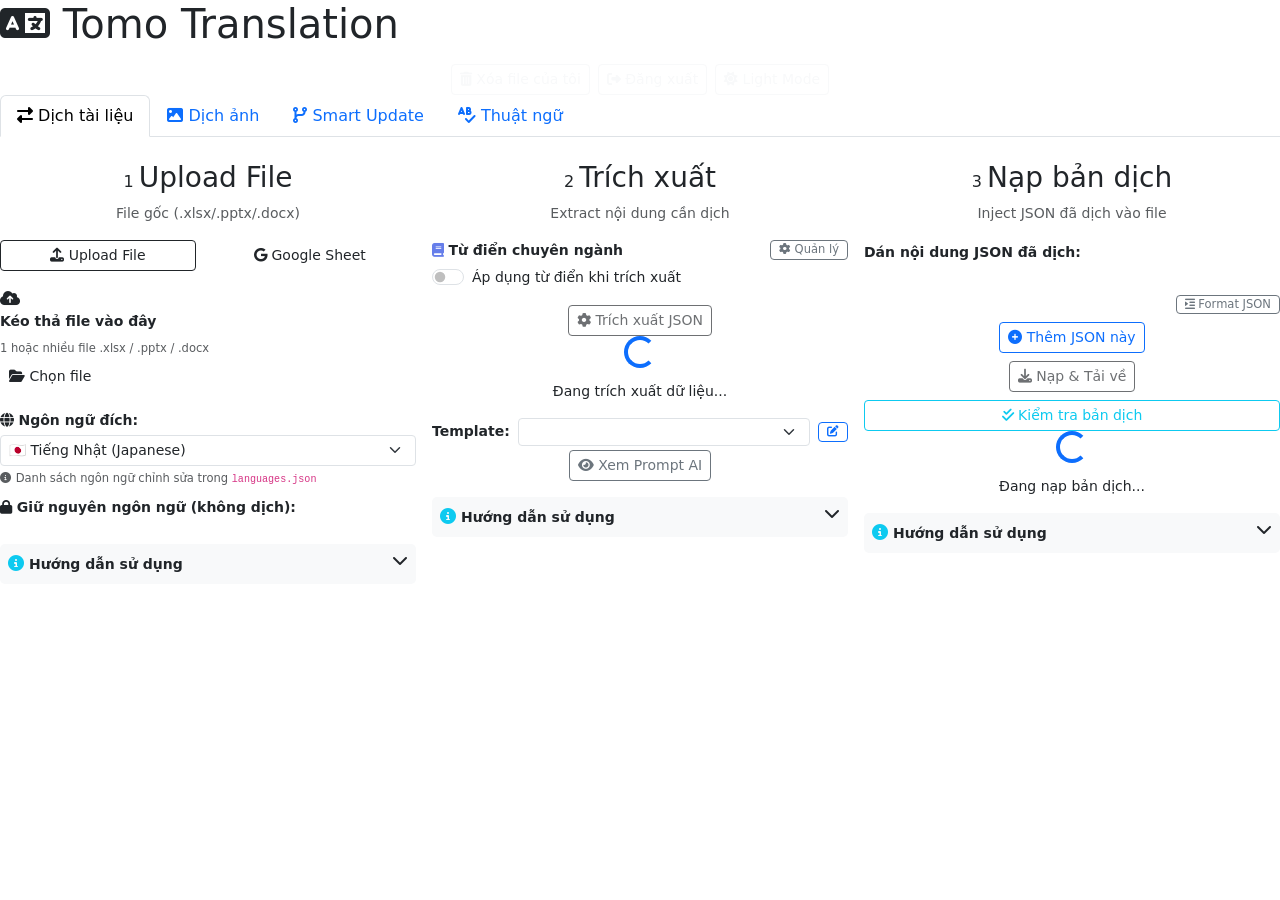
==== templates/index.html @ 1e03525c "update" ====
﻿<!DOCTYPE html>
<html lang="vi">
<head>
    <meta charset="UTF-8">
    <meta name="viewport" content="width=device-width, initial-scale=1.0">
    <title>Excel & PowerPoint Translation Manager</title>
    <!-- Bootstrap CSS -->
    <link href="https://cdn.jsdelivr.net/npm/bootstrap@5.3.0/dist/css/bootstrap.min.css" rel="stylesheet">
    <!-- Font Awesome cho icons -->
    <link rel="stylesheet" href="https://cdnjs.cloudflare.com/ajax/libs/font-awesome/6.4.0/css/all.min.css">
    <!-- html2canvas: capture overlay as image -->
    <script src="https://cdnjs.cloudflare.com/ajax/libs/html2canvas/1.4.1/html2canvas.min.js"></script>
    <!-- Highlight.js: JSON syntax highlighting -->
    <link id="hljsStylesheet" rel="stylesheet" href="https://cdnjs.cloudflare.com/ajax/libs/highlight.js/11.9.0/styles/github.min.css">
    <script src="https://cdnjs.cloudflare.com/ajax/libs/highlight.js/11.9.0/highlight.min.js"></script>
    <!-- App styles -->
    <link rel="stylesheet" href="/static/style.css">

</head>
<body class="dark-mode">
    <div class="main-container">
        <!-- Header -->
        <div class="header">
            <h1><i class="fas fa-language"></i> Tomo Translation</h1>
            <div class="mt-3 d-flex flex-wrap justify-content-center gap-2">
                <button class="btn btn-outline-light btn-sm" onclick="clearUploads()" title="Xóa file trong phiên của bạn">
                    <i class="fas fa-trash-alt"></i> Xóa file của tôi
                </button>
                <a href="/logout" class="btn btn-outline-light btn-sm" title="Đăng xuất">
                    <i class="fas fa-sign-out-alt"></i> Đăng xuất
                </a>
                <button class="btn btn-outline-light btn-sm" id="darkModeToggle" onclick="toggleDarkMode()" title="Chuyển chế độ tối/sáng">
                    <i class="fas fa-sun" id="darkModeIcon"></i> <span id="darkModeLabel">Light Mode</span>
                </button>

            </div>
        </div>

        <!-- Main Tabs -->
        <ul class="nav nav-tabs mb-4" id="mainTab" role="tablist">
            <li class="nav-item" role="presentation">
                <button class="nav-link active" id="main-tab1" data-bs-toggle="tab" data-bs-target="#mainTab1" type="button" role="tab" aria-selected="true">
                    <i class="fas fa-exchange-alt"></i> Dịch tài liệu
                </button>
            </li>
            <li class="nav-item" role="presentation">
                <button class="nav-link" id="main-tab2" data-bs-toggle="tab" data-bs-target="#mainTab2" type="button" role="tab" aria-selected="false">
                    <i class="fas fa-image"></i> Dịch ảnh
                </button>
            </li>
            <li class="nav-item" role="presentation">
                <button class="nav-link" id="main-tab3" data-bs-toggle="tab" data-bs-target="#mainTab3" type="button" role="tab" aria-selected="false">
                    <i class="fas fa-code-branch"></i> Smart Update
                </button>
            </li>
            <li class="nav-item" role="presentation">
                <button class="nav-link" id="main-tab4" data-bs-toggle="tab" data-bs-target="#mainTab4" type="button" role="tab" aria-selected="false">
                    <i class="fas fa-spell-check"></i> Thuật ngữ
                </button>
            </li>
        </ul>
        <div class="tab-content" id="mainTabContent">
        <div class="tab-pane fade show active" id="mainTab1" role="tabpanel" aria-labelledby="main-tab1">
        <!-- 3 Bước theo hàng ngang -->
        <div class="row g-3">
            <!-- Bước 1: Upload file -->
            <div class="col-lg-4">
                <div class="function-card">
                    <div class="text-center">
                        <span class="step-number" id="stepBadge1">1</span>
                        <h3 class="d-inline">Upload File</h3>
                        <p class="text-muted small mt-2">File gốc (.xlsx/.pptx/.docx)</p>
                    </div>

                    <!-- Mode toggle -->
                    <div class="d-flex gap-2 mb-3" id="inputModeToggle">
                        <button type="button" class="btn btn-sm flex-fill btn-mode active" id="modeUploadBtn" onclick="setInputMode('upload')">
                            <i class="fas fa-upload"></i> Upload File
                        </button>
                        <button type="button" class="btn btn-sm flex-fill btn-mode" id="modeSheetBtn" onclick="setInputMode('sheet')">
                            <i class="fab fa-google"></i> Google Sheet
                        </button>
                    </div>

                    <!-- Panel A: Upload -->
                    <div id="panelUpload">
                        <form id="uploadExcelForm" enctype="multipart/form-data">
                            <div class="upload-area compact" id="mainUploadArea">
                                <i class="fas fa-cloud-upload-alt"></i>
                                <p class="mb-2 small"><strong>Kéo thả file vào đây</strong></p>
                                <p class="text-muted mb-1" style="font-size:0.72rem;">1 hoặc nhiều file .xlsx / .pptx / .docx</p>
                                <input type="file" class="form-control" id="mainExcelFile" name="files" accept=".xlsx,.pptx,.docx" multiple style="display: none;">
                                <label for="mainExcelFile" class="btn btn-custom btn-sm">
                                    <i class="fas fa-folder-open"></i> Chọn file
                                </label>
                            </div>
                            
                            <div id="mainFileInfo" class="file-info" style="display: none;">
                                <!-- Single file -->
                                <div id="mainFileInfoContent" class="d-flex align-items-center gap-2 flex-grow-1 text-truncate">
                                    <i id="mainFileIcon" class="fas fa-file text-secondary flex-shrink-0"></i>
                                    <span id="mainFileName" class="small text-truncate"></span>
                                </div>
                                <!-- Multiple files list -->
                                <div id="mainFileList" style="display: none; margin-top: 8px;"></div>
                                <button type="button" class="btn btn-sm btn-outline-danger flex-shrink-0" id="mainFileRemove">
                                    <i class="fas fa-times"></i>
                                </button>
                            </div>
                            
                            <div id="mainAlert"></div>
                        </form>
                        <div id="mainUploadAlert"></div>
                    </div>

                    <!-- Panel B: Google Sheet -->
                    <div id="panelSheet" style="display:none;">
                        <div class="mb-2">
                            <label class="form-label small mb-1">
                                <i class="fab fa-google" style="color:#0F9D58;"></i>
                                <strong>Link Google Sheet:</strong>
                            </label>
                            <input type="url" class="form-control form-control-sm" id="googleSheetUrl"
                                   placeholder="https://docs.google.com/spreadsheets/d/..." />
                            <div class="text-muted mt-1" style="font-size:0.72rem;">
                                <i class="fas fa-info-circle"></i>
                                File phải được share "Anyone with the link" → View
                            </div>
                        </div>

                        <div class="mb-2" id="sheetSelectSection">
                            <div class="d-flex align-items-center justify-content-between mb-1">
                                <label class="form-label small mb-0">
                                    <i class="fas fa-table-columns"></i>
                                    <strong>Chọn Sheet cần dịch:</strong>
                                </label>
                                <div id="sheetSelectAllControls" style="display:none;">
                                    <button type="button" class="btn btn-link btn-sm py-0 px-1" style="font-size:0.72rem;" onclick="toggleAllSheets(true)">Tất cả</button>
                                    <span style="color:#ccc;">|</span>
                                    <button type="button" class="btn btn-link btn-sm py-0 px-1" style="font-size:0.72rem;" onclick="toggleAllSheets(false)">Bỏ chọn</button>
                                </div>
                            </div>
                            <div id="sheetCheckboxContainer" class="border rounded p-2" style="background:#172840; max-height:120px; overflow-y:auto; display:none;">
                                <!-- rendered by JS -->
                            </div>
                            <div id="sheetSelectPlaceholder" class="text-muted" style="font-size:0.75rem;">
                                -- Tải sheet sau khi nhập link --
                            </div>
                        </div>

                        <div class="text-center">
                            <button type="button" class="btn btn-custom btn-sm" id="loadSheetBtn" onclick="loadGoogleSheet()">
                                <i class="fas fa-cloud-download-alt"></i> Tải Sheet
                            </button>
                        </div>

                        <div id="sheetLoadAlert" class="mt-2"></div>

                        <div id="sheetPreview" style="display:none;" class="mt-2">
                            <div class="file-info d-flex align-items-center gap-2">
                                <i class="fas fa-table text-success"></i>
                                <span id="sheetFileName" class="small flex-grow-1"></span>
                                <button type="button" class="btn btn-sm btn-outline-danger" id="sheetRemoveBtn" onclick="clearSheetInput()">
                                    <i class="fas fa-times"></i>
                                </button>
                            </div>
                        </div>
                    </div>



                    <!-- Chọn ngôn ngữ đích -->
                    <div class="mt-3">
                        <label for="targetLangSelect" class="form-label small mb-1">
                            <i class="fas fa-globe"></i> <strong>Ngôn ngữ đích:</strong>
                        </label>
                        <select class="form-select form-select-sm" id="targetLangSelect">
                            <option value="" disabled>Đang tải danh sách...</option>
                        </select>
                        <div class="text-muted" style="font-size: 0.72rem; margin-top: 4px;">
                            <i class="fas fa-info-circle"></i> Danh sách ngôn ngữ chỉnh sửa trong <code>languages.json</code>
                        </div>
                    </div>

                    <!-- Giữ nguyên ngôn ngữ -->
                    <div id="keep-langs-section" class="mt-2">
                        <label class="form-label small mb-1" style="font-weight: bold;">
                            <i class="fas fa-lock"></i> Giữ nguyên ngôn ngữ (không dịch):
                        </label>
                        <div id="keep-langs-checkboxes" style="display: flex; flex-wrap: wrap; gap: 8px; margin-top: 6px;">
                            <!-- dynamically rendered by JS -->
                        </div>
                    </div>

                    
                    <!-- Hướng dẫn collapse -->
                    <div class="mt-3">
                        <div class="collapse-toggle p-2" style="background: #f8f9fa; border-radius: 5px;" data-bs-toggle="collapse" data-bs-target="#step1Guide">
                            <i class="fas fa-info-circle text-info"></i>
                            <small><strong>Hướng dẫn sử dụng</strong></small>
                            <i class="fas fa-chevron-down float-end"></i>
                        </div>
                        <div class="collapse mt-2" id="step1Guide">
                            <div class="p-2" style="border-radius: 5px;">
                                <ul class="small mb-0" style="padding-left: 20px;">
                                    <li>Hỗ trợ Excel (.xlsx), PowerPoint (.pptx) <b>và Word (.docx)</b></li>
                                    <li>Kéo thả hoặc click để chọn file</li>
                                    <li>File sẽ dùng cho cả Extract và Inject</li>
                                    <li>Giới hạn: 16MB</li>
                                </ul>
                            </div>
                        </div>
                    </div>
                </div>
            </div>
            
            <!-- Bước 2: Extract -->
            <div class="col-lg-4">
                <div class="function-card">
                    <div class="text-center">
                        <span class="step-number" id="stepBadge2">2</span>
                        <h3 class="d-inline">Trích xuất</h3>
                        <p class="text-muted small mt-2">Extract nội dung cần dịch</p>
                    </div>
                    
                    <form id="extractForm" enctype="multipart/form-data">
                        <!-- Từ điển chuyên ngành -->
                        <div class="mb-3" id="glossarySection">
                            <div class="d-flex align-items-center justify-content-between mb-1">
                                <label class="form-label small mb-0">
                                    <i class="fas fa-book" style="color:#667eea;"></i>
                                    <strong>Từ điển chuyên ngành</strong>
                                </label>
                                <button type="button" class="btn btn-outline-secondary btn-sm py-0 px-2"
                                        style="font-size:0.72rem;" onclick="openGlossaryManager()">
                                    <i class="fas fa-cog"></i> Quản lý
                                </button>
                            </div>

                            <!-- Toggle bật/tắt -->
                            <div class="form-check form-switch mb-2">
                                <input class="form-check-input" type="checkbox" id="glossaryToggle">
                                <label class="form-check-label small" for="glossaryToggle">
                                    Áp dụng từ điển khi trích xuất
                                </label>
                            </div>

                            <!-- Danh sách checkbox chọn glossary (ẩn khi tắt) -->
                            <div id="glossaryPickerWrap" style="display:none;">
                                <div id="glossaryPicker" class="p-2 rounded" style="background:#f8f9fa; max-height:140px; overflow-y:auto; font-size:0.8rem;">
                                    <span class="text-muted small">Đang tải...</span>
                                </div>
                            </div>
                        </div>

                        <!-- Lọc theo màu chữ -->
                        <div id="colorFilterSection" style="display:none;" class="mb-3">
                            <div class="d-flex align-items-center justify-content-between mb-1">
                                <label class="form-label small mb-0">
                                    <i class="fas fa-palette" style="color:#667eea;"></i>
                                    <strong>Lọc theo màu chữ</strong>
                                </label>
                                <div class="d-flex gap-1">
                                    <button type="button" class="btn btn-outline-secondary btn-sm py-0 px-2" style="font-size:0.72rem;" onclick="selectAllColors(true)">Chọn tất</button>
                                    <button type="button" class="btn btn-outline-secondary btn-sm py-0 px-2" style="font-size:0.72rem;" onclick="selectAllColors(false)">Bỏ chọn</button>
                                </div>
                            </div>
                            <p class="text-muted mb-1" style="font-size:0.72rem;"><i class="fas fa-info-circle"></i> Bỏ trống = lấy tất cả màu</p>
                            <div id="colorFilterLoading" class="text-center py-1">
                                <div class="spinner-border spinner-border-sm text-secondary" role="status"></div>
                                <span class="small ms-1">Đang đọc màu...</span>
                            </div>
                            <div id="colorFilterList" style="max-height:160px; overflow-y:auto;"></div>
                        </div>

                        <div class="text-center mt-3">
                            <button type="submit" class="btn btn-custom btn-sm" id="extractBtn" disabled>
                                <i class="fas fa-cog"></i> Trích xuất JSON
                            </button>
                        </div>
                        
                        <div class="loading text-center" id="extractLoading">
                            <div class="spinner-border text-primary" role="status">
                                <span class="visually-hidden">Đang xử lý...</span>
                            </div>
                            <p class="mt-2 small">Đang trích xuất dữ liệu...</p>
                        </div>

                        <!-- SSE Progress Bar -->
                        <div id="extractProgressWrap" style="display:none;" class="mt-2">
                            <div class="progress" style="height:6px; border-radius:4px;">
                                <div id="extractProgressBar" class="progress-bar progress-bar-striped progress-bar-animated"
                                     role="progressbar" style="width:0%;" aria-valuenow="0" aria-valuemin="0" aria-valuemax="100"></div>
                            </div>
                            <div id="extractProgressMsg" class="text-muted text-center mt-1" style="font-size:0.72rem;"></div>
                        </div>
                        
                        <div id="extractAlert"></div>
                    </form>
                    
                    <!-- Prompt AI -->
                    <div class="mt-3">
                        <!-- Template Selector -->
                        <div class="d-flex align-items-center gap-2 mb-1">
                            <small> <strong>Template:</strong></small>
                            <select class="form-select form-select-sm" id="templateSelect" style="font-size:0.78rem;"></select>
                            <button class="btn btn-outline-primary btn-sm py-0 px-2" style="font-size:0.72rem;flex-shrink:0" onclick="openTemplateModal()">
                                <i class="fas fa-edit"></i>
                            </button>
                        </div>
                        <div class="text-center">
                            <button class="btn btn-outline-secondary btn-sm" data-bs-toggle="collapse" data-bs-target="#promptDetail">
                                <i class="fas fa-eye"></i> Xem Prompt AI
                            </button>
                        </div>
                    </div>
                    <!-- Nội dung prompt collapse -->
                    <div class="collapse mt-2" id="promptDetail">
                        <div style="background: #e3f2fd; padding: 10px; border-radius: 5px; border: 1px solid #90caf9;">
                            <pre id="aiPrompt" style="margin: 0; font-size: 0.7rem; white-space: pre-wrap; word-wrap: break-word; max-height: 200px; overflow-y: auto;">Hãy dịch các giá trị (values) trong file JSON này sang {TARGET_LANG}.

Quy tắc bắt buộc:
1. Giữ nguyên 100% các keys (tọa độ cell như "Sheet1!A1")
2. CHỈ dịch nội dung bên trong values
3. KHÔNG dịch các từ/cụm từ đã là ngôn ngữ đích - GIỮ NGUYÊN chúng
4. KHÔNG dịch các mã kỹ thuật, placeholder, hoặc tên biến
5. KHÔNG dịch số, ngày tháng, ký hiệu đặc biệt
6. Giữ nguyên format JSON chuẩn

⚠️ QUY TẮC QUAN TRỌNG về dấu ngoặc kép:
- CHỈ sử dụng dấu ngoặc kép THẲNG chuẩn JSON: " (U+0022)
- TUYỆT ĐỐI KHÔNG dùng dấu ngoặc kép đặc biệt: " " „ ‟ « »
- Nếu cần trích dẫn trong nội dung dịch: dùng 「 」hoặc 'đơn'
- Ví dụ ĐÚNG: "App 「Order Printer Pro」 の使用"
- Ví dụ SAI: "App "Order Printer Pro" の使用" ❌

Output yêu cầu:
- Trả về ĐÚNG cấu trúc JSON gốc
- KHÔNG thêm giải thích hay văn bản nào khác
- Đảm bảo encoding UTF-8
- Kiểm tra kỹ KHÔNG có dấu ngoặc kép đặc biệt trong output</pre>
                        </div>
                    </div>
                    <!-- Kết quả sau khi trích xuất -->
                    <div id="extractResult" style="display: none;">
                        <hr class="my-2">                        

                        <!-- Dedup Panel -->
                        <div id="dedupPanel" style="display:none;"></div>

                        <!-- Danh sách file JSON -->
                        <div id="jsonFileList"></div>

                        <!-- Btn download ZIP -->
                        <div class="text-center mb-2">
                            <a id="downloadZipBtn" href="/download-zip" class="btn btn-success btn-sm" style="display:none;">
                                <i class="fas fa-file-archive"></i> Tải ZIP
                            </a>
                            <span id="extractSummary" class="text-muted small ms-2"></span>
                        </div>
                                            

                    </div>
                    

                    <!-- Hướng dẫn collapse -->
                    <div class="mt-3">
                        <div class="collapse-toggle p-2" style="background: #f8f9fa; border-radius: 5px;" data-bs-toggle="collapse" data-bs-target="#step2Guide">
                            <i class="fas fa-info-circle text-info"></i>
                            <small><strong>Hướng dẫn sử dụng</strong></small>
                            <i class="fas fa-chevron-down float-end"></i>
                        </div>
                        <div class="collapse mt-2" id="step2Guide">
                            <div class="p-2" style=" border-radius: 5px;">
                                <ul class="small mb-0" style="padding-left: 20px;">
                                    <li>Click "Trích xuất JSON" để xử lý</li>
                                    <li>Sau khi xong: hiển thị từng file JSON</li>
                                    <li>Click <strong>Copy</strong> để copy prompt + JSON → paste vào AI</li>
                                    <li>Click <strong>Tải ZIP</strong> để tải tất cả file</li>
                                    <li>Excel: Bỏ qua số và công thức</li>
                                    <li>PowerPoint: Trích xuất text từ shapes</li>
                                    <li>Word: Trích xuất text từ paragraphs, bảng, header/footer</li>
                                    <li>Mỗi file JSON chứa 400 cặp key-value</li>
                                </ul>
                            </div>
                        </div>
                    </div>
                </div>
            </div>
            
            <!-- Bước 3: Inject -->
            <div class="col-lg-4">
                <div class="function-card">
                    <div class="text-center">
                        <span class="step-number" id="stepBadge3">3</span>
                        <h3 class="d-inline">Nạp bản dịch</h3>
                        <p class="text-muted small mt-2">Inject JSON đã dịch vào file</p>
                    </div>
                    
                    <form id="injectForm" enctype="multipart/form-data">
                        <!-- Paste JSON -->
                        <div class="mb-2">
                            <label class="form-label small mb-1"><strong>Dán nội dung JSON đã dịch:</strong></label>
                            <div class="json-editor-outer">
                                <div id="pasteJsonEditable"
                                     class="json-editor-editable"
                                     contenteditable="true"
                                     spellcheck="false"
                                     data-placeholder='Paste JSON vào đây...'></div>
                                <textarea id="pasteJsonTextarea" style="display:none;"></textarea>
                            </div>
                            <div class="json-badge-wrap" id="pasteJsonBadge"></div>
                            <div class="d-flex justify-content-end mt-1">
                                <button type="button" class="btn btn-outline-secondary btn-sm py-0 px-2" style="font-size:0.72rem;" id="formatJsonBtn">
                                    <i class="fas fa-indent"></i> Format JSON
                                </button>
                            </div>
                        </div>
                        <div class="text-center mb-2">
                            <button type="button" class="btn btn-outline-primary btn-sm" id="addPastedJsonBtn">
                                <i class="fas fa-plus-circle"></i> Thêm JSON này
                            </button>
                        </div>
                        
                        <!-- Danh sách JSON đã paste -->
                        <div id="pastedJsonList" style="display: none;">
                            <div class="file-info">
                                <label class="form-label small mb-1"><strong>Đã thêm:</strong></label>
                                <div id="pastedJsonItems"></div>
                                <button type="button" class="btn btn-sm btn-outline-danger mt-2" id="clearPastedJsonBtn">
                                    <i class="fas fa-trash"></i> Xóa tất cả
                                </button>
                            </div>
                        </div>
                        
                        <div class="text-center mt-2">
                            <button type="submit" class="btn btn-custom btn-sm" id="injectBtn" disabled>
                                <i class="fas fa-download"></i> Nạp & Tải về
                            </button>
                        </div>

                        <!-- Validation -->
                        <div class="mt-2">
                            <button type="button" class="btn btn-outline-info btn-sm w-100" id="validateBtn" onclick="runValidation()">
                                <i class="fas fa-check-double"></i> Kiểm tra bản dịch
                            </button>
                            <div id="validationResult" class="mt-2" style="display:none;"></div>
                        </div>
                        
                        <div class="loading text-center" id="injectLoading">
                            <div class="spinner-border text-primary" role="status">
                                <span class="visually-hidden">Đang xử lý...</span>
                            </div>
                            <p class="mt-2 small" id="injectLoadingText">Đang nạp bản dịch...</p>
                        </div>
                        
                        <div id="injectAlert"></div>
                        <!-- Backup download link: hiện sau khi inject thành công -->
                        <div id="injectBackupLink" style="display:none;" class="text-center mt-1">
                            <a href="/download-inject-backup" class="text-muted small" target="_blank">
                                <i class="fas fa-undo"></i> Tải về bản gốc (trước khi dịch)
                            </a>
                        </div>
                    </form>

                    <div class="mt-3">
                        <div class="collapse-toggle p-2" style="background: #f8f9fa; border-radius: 5px;" data-bs-toggle="collapse" data-bs-target="#step3Guide">
                            <i class="fas fa-info-circle text-info"></i>
                            <small><strong>Hướng dẫn sử dụng</strong></small>
                            <i class="fas fa-chevron-down float-end"></i>
                        </div>
                        <div class="collapse mt-2" id="step3Guide">
                            <div class="p-2" style="border-radius: 5px;">
                                <ul class="small mb-0" style="padding-left: 20px;">
                                    <li><strong>2 cách nạp JSON:</strong></li>
                                    <li style="list-style: none; padding-left: 15px;">
                                        • <strong>Upload file:</strong> Chọn file JSON/ZIP (hỗ trợ nhiều file cùng lúc)
                                    </li>
                                    <li style="list-style: none; padding-left: 15px;">
                                        • <strong>Paste JSON:</strong> Paste trực tiếp nội dung JSON (có thể paste nhiều lần)
                                    </li>
                                    <li>Tự động gộp và nạp vào file gốc (Excel, PowerPoint <b>hoặc Word</b>)</li>
                                    <li>Giữ nguyên định dạng, màu sắc, bảng, header/footer cho Word</li>
                                    <li>Tải về file output_translated</li>
                                    <li>File tạm tự động xóa sau khi tải</li>
                                </ul>
                            </div>
                        </div>
                    </div>
                </div>
            </div>
        </div>
        </div><!-- /tab-pane tab1 -->
        <div class="tab-pane fade" id="mainTab2" role="tabpanel" aria-labelledby="main-tab2">
            <div class="row g-3">
                <!-- Bước 1: Upload ảnh -->
                <div class="col-lg-4">
                    <div class="function-card">
                        <div class="text-center">
                            <span class="step-number">1</span>
                            <h3 class="d-inline">Upload Ảnh</h3>
                            <p class="text-muted small mt-2">Chọn ảnh cần dịch</p>
                        </div>
                        <div class="upload-area compact" id="imgUploadArea">
                            <i class="fas fa-image"></i>
                            <p class="mb-2 small"><strong>Kéo thả hoặc dán ảnh vào đây</strong></p>
                            <input type="file" id="imgFileInput" accept=".png,.jpg,.jpeg,.gif,.webp,.bmp" style="display:none;">
                            <label for="imgFileInput" class="btn btn-custom btn-sm">
                                <i class="fas fa-folder-open"></i> Chọn ảnh
                            </label>
                            <div class="mt-2">
                                <kbd style="font-size:0.7rem;">Ctrl+V</kbd>
                                <span class="text-muted" style="font-size:0.7rem;"> để dán ảnh từ clipboard</span>
                            </div>
                        </div>
                        <div id="imgPreviewWrap" style="display:none;" class="mt-2 text-center">
                            <img id="imgPreview" src="" style="max-width:100%; border-radius:8px; max-height:150px; object-fit:contain;" alt="Preview">
                            <div class="file-info mt-1 d-flex align-items-center gap-2">
                                <span id="imgFileName" class="small flex-grow-1"></span>
                                <button type="button" class="btn btn-sm btn-outline-danger" id="imgRemoveBtn"><i class="fas fa-times"></i></button>
                            </div>
                        </div>
                        <div id="imgUploadAlert" class="mt-2"></div>
                        <div class="mt-2">
                            <label class="form-label small mb-1"><i class="fas fa-globe"></i> <strong>Ngôn ngữ đích:</strong></label>
                            <select class="form-select form-select-sm" id="imgTargetLangSelect">
                                <option value="" disabled>Đang tải...</option>
                            </select>
                        </div>
                        <div class="text-center mt-3"  style="display:none;">
                            <button type="button" class="btn btn-custom btn-sm" id="genPromptBtn" disabled>
                                <i class="fas fa-magic"></i> Tạo Prompt
                            </button>
                        </div>
                        <div class="mt-3">
                            <div class="collapse-toggle p-2" style="background:#f8f9fa;border-radius:5px;" data-bs-toggle="collapse" data-bs-target="#imgStep1Guide">
                                <i class="fas fa-info-circle text-info"></i>
                                <small><strong>Hướng dẫn</strong></small>
                                <i class="fas fa-chevron-down float-end"></i>
                            </div>
                            <div class="collapse mt-2" id="imgStep1Guide">
                                <div class="p-2" style="border-radius:5px;">
                                    <ul class="small mb-0" style="padding-left:20px;">
                                        <li>Hỗ trợ: PNG, JPG, JPEG, GIF, WEBP, BMP</li>
                                        <li>Chọn ngôn ngữ đích cần dịch sang</li>
                                        <li><kbd>Ctrl+V</kbd> để dán ảnh từ clipboard (Windows Snipping Tool)</li>
                                    </ul>
                                </div>
                            </div>
                        </div>
                    </div>
                </div>

                <!-- Bước 2: OCR & Dịch -->
                <div class="col-lg-4">
                    <div class="function-card">
                        <div class="text-center">
                            <span class="step-number">2</span>
                            <h3 class="d-inline">OCR &amp; Dịch</h3>
                            <p class="text-muted small mt-2">Nhận diện &amp; lấy bản dịch từ văn bản</p>
                        </div>
                        <!-- OCR section -->
                        <div>
                            <div id="ocrProgress" style="display:none;" class="text-center text-muted small py-2">
                                <i class="fas fa-spinner fa-spin"></i> &#x110;ang nh&#x1EAD;n di&#x1EC7;n v&#x0103;n b&#x1EA3;n...
                            </div>
                            <div id="ocrAlert"></div>
                            <div class="text-center">
                                <button type="button" class="btn btn-custom btn-sm" id="runOcrBtn" disabled>
                                    <i class="fas fa-search"></i> Ch&#x1EA1;y OCR
                                </button>
                            </div>
                        </div>
                        
                        <!-- OCR result + translate prompt -->
                        <div id="ocrDonePanel" style="display:none;" class="mt-3">
                            <div class="d-flex justify-content-end">
                                <button type="button" class="btn btn-outline-primary btn-sm" id="copyTranslatePromptBtn">
                                    <i class="fas fa-copy"></i> Copy prompt
                                </button>
                            </div>
                            <!-- OCR text list - collapsible, closed by default -->
                            <div class="collapse-toggle p-2 mb-1" style="background:#f8f9fa;border-radius:5px;cursor:pointer;"
                                 data-bs-toggle="collapse" data-bs-target="#ocrTextListCollapse">
                                <i class="fas fa-list-alt text-info"></i>
                                <small><strong>Văn bản nhận diện (OCR)</strong></small>
                                <i class="fas fa-chevron-down float-end"></i>
                            </div>
                            <div class="collapse" id="ocrTextListCollapse">
                                <div id="ocrTextList" class="p-2 mb-2"
                                     style="background:#f8f9fa;border-radius:5px;font-size:0.75rem;font-family:monospace;max-height:150px;overflow-y:auto;white-space:pre-wrap;"></div>
                            </div>
                            
                            <!-- Prompt section - collapsible, closed by default -->
                            <div class="collapse-toggle p-2 mb-1 mt-2" style="background:#f8f9fa;border-radius:5px;cursor:pointer;"
                                 data-bs-toggle="collapse" data-bs-target="#translatePromptCollapse">
                                <i class="fas fa-clipboard text-info"></i>
                                <small><strong>Prompt dịch</strong></small>
                                <i class="fas fa-chevron-down float-end"></i>
                            </div>
                            <div class="collapse" id="translatePromptCollapse">
                                <textarea class="form-control" id="translatePromptText" rows="5"
                                          style="font-size:0.75rem;font-family:monospace;resize:vertical;"></textarea>
                                <!-- 
                                <div class="d-flex gap-1 mt-1">
                                    <button type="button" class="btn btn-outline-primary btn-sm flex-fill" id="copyTranslatePromptBtn">
                                        <i class="fas fa-copy"></i> Copy
                                    </button>
                                </div>
                                 -->
                                <!-- Template editor sub-collapse -->
                                <div class="collapse-toggle p-2 mt-2" style="background:#f0f0f0;border-radius:5px;cursor:pointer;"
                                     data-bs-toggle="collapse" data-bs-target="#promptTemplateCollapse">
                                    <i class="fas fa-edit text-warning"></i>
                                    <small><strong>Chỉnh sửa template prompt</strong></small>
                                    <i class="fas fa-chevron-down float-end"></i>
                                </div>
                                <div class="collapse" id="promptTemplateCollapse">
                                    <div class="small text-muted mb-1 mt-1">Dùng <code>{sourceLang}</code>, <code>{targetLang}</code>, <code>{listText}</code> làm placeholder.</div>
                                    <textarea class="form-control mt-1" id="imgPromptTemplate" rows="4"
                                              style="font-size:0.75rem;font-family:monospace;resize:vertical;"></textarea>
                                    <div class="text-center mt-1">
                                        <button type="button" class="btn btn-outline-success btn-sm" id="saveImgPromptTemplateBtn">
                                            <i class="fas fa-save"></i> Lưu Template
                                        </button>
                                    </div>
                                </div>
                            </div>
                        </div>
                        <!-- Fallback: generate AI prompt with image (old flow) -->
                        <div class="mt-3" style="display:none;">
                            <div class="collapse-toggle p-2" style="background:#f8f9fa;border-radius:5px;"
                                 data-bs-toggle="collapse" data-bs-target="#imgStep2Fallback">
                                <i class="fas fa-info-circle text-warning"></i>
                                <small><strong>D&#xF9;ng AI k&#xE8;m &#x1EA3;nh (fallback)</strong></small>
                                <i class="fas fa-chevron-down float-end"></i>
                            </div>
                            <div class="collapse mt-2" id="imgStep2Fallback">
                                <div id="imgPromptEmpty" class="text-center text-muted mt-2">
                                    <i class="fas fa-arrow-left" style="font-size:1.5rem;opacity:0.3;"></i>
                                    <p class="mt-1 small">Upload &#x1EA3;nh v&#xE0; nh&#x1EA5;n <b>T&#x1EA1;o Prompt</b></p>
                                </div>
                                <div id="imgPromptWrap" style="display:none;">
                                    <div class="alert alert-info small py-2 mb-2">
                                        <i class="fas fa-lightbulb"></i> Copy prompt, m&#x1EDF; <strong>Gemini / Grok / ChatGPT</strong>, &#x111;&#xED;nh k&#xE8;m &#x1EA3;nh + prompt r&#x1ED3;i g&#x1EED;i.
                                    </div>
                                    <textarea class="form-control" id="imgPromptText" rows="6" readonly
                                              style="font-size:0.75rem;font-family:monospace;resize:vertical;"></textarea>
                                    <div class="text-center mt-2">
                                        <button type="button" class="btn btn-outline-primary btn-sm mb-3" id="copyImgPromptBtn">
                                            <i class="fas fa-copy"></i> Copy Prompt
                                        </button>
                                    </div>
                                </div>
                                <div class="text-center mt-2">
                                    <button type="button" class="btn btn-outline-secondary btn-sm" id="genPromptBtn" disabled>
                                        <i class="fas fa-magic"></i> T&#x1EA1;o Prompt AI
                                    </button>
                                </div>
                            </div>
                        </div>
                    </div>
                </div>
                <!-- Bước 3: Dán bản dịch & Render -->
                <div class="col-lg-4">
                    <div class="function-card">
                        <div class="text-center">
                            <span class="step-number">3</span>
                            <h3 class="d-inline">Dán bản dịch &amp; Render</h3>
                            <p class="text-muted small mt-2">Dán bản dịch từ AI rồi render overlay</p>
                        </div>
                        <div>
                            <label class="form-label small mb-1"><strong>Dán bản dịch từ AI:</strong></label>
                            <textarea class="form-control" id="translatedResultTextarea" rows="10"
                                      placeholder="1. Bản dịch một&#10;2. Bản dịch hai&#10;..."
                                      style="font-size:0.75rem;font-family:monospace;resize:vertical;"></textarea>
                        </div>
                        <div id="mergeAlert" class="mt-2"></div>
                        <div class="text-center mt-2">
                            <button type="button" class="btn btn-custom btn-sm" id="mergeAndRenderBtn" disabled>
                                <i class="fas fa-layer-group"></i> Merge &amp; Render
                            </button>
                        </div>
                        <div class="mt-3">
                            <div class="collapse-toggle p-2" style="background:#f8f9fa;border-radius:5px;" data-bs-toggle="collapse" data-bs-target="#imgStep3Guide">
                                <i class="fas fa-info-circle text-info"></i>
                                <small><strong>Hướng dẫn</strong></small>
                                <i class="fas fa-chevron-down float-end"></i>
                            </div>
                            <div class="collapse mt-2" id="imgStep3Guide">
                                <div class="p-2" style="border-radius:5px;">
                                    <ul class="small mb-0" style="padding-left:20px;">
                                        <li>Chạy OCR ở bước 2, copy prompt gửi AI</li>
                                        <li>Dán văn bản dịch (đánh số) từ AI vào đây</li>
                                        <li>Nhấn <b>Merge &amp; Render</b> để hiển thị overlay</li>
                                        <li><b>Click</b> vào khối → chỉnh sửa nội dung, màu</li>
                                        <li><b>Kéo thả</b> khối → di chuyển vị trí</li>
                                        <li><b>Kéo giãn góc/cạnh</b> → thay đổi kích thước</li>
                                        <li><b>Delete / Backspace</b> → xóa khối đã chọn</li>
                                        <li><kbd>Ctrl</kbd>+<kbd>Z</kbd> → hoàn tác di chuyển (tối đa 10 bước)</li>
                                    </ul>
                                </div>
                            </div>
                        </div>
                    </div>
                </div>
            </div>

            <!-- Kết quả Overlay -->
            <div id="imgOverlayResult" class="mt-4" style="display:none;">
                <div class="function-card">
                    <div class="d-flex justify-content-between align-items-center mb-2">
                        <h3 class="mb-0"><i class="fas fa-eye"></i> Kết quả Overlay</h3>
                        <div class="d-flex gap-2 flex-wrap align-items-center">
                            <button type="button" class="btn btn-outline-info btn-sm" id="copyPromptForAiBtn" style="display:none;">
                                <i class="fas fa-copy"></i> Copy Prompt
                            </button>
                            <div class="d-flex align-items-center gap-1">
                                <label class="small mb-0" style="white-space:nowrap;"><i class="fas fa-text-height"></i> Font offset:</label>
                                <input type="number" id="fontSizeOffset" value="0" step="1" min="-20" max="40"
                                       style="width:60px;" class="form-control form-control-sm"
                                       title="Điều chỉnh font size tất cả overlay (+/- px)">
                                <button type="button" class="btn btn-outline-secondary btn-sm" onclick="applyFontOffset()" title="Áp dụng">
                                    <i class="fas fa-redo"></i>
                                </button>
                            </div>
                            <button type="button" class="btn btn-outline-secondary btn-sm" id="toggleOriginalBtn" onclick="toggleImgOriginalText()" style="display:none;">
                                <i class="fas fa-eye-slash"></i> Ẩn/hiện chữ gốc
                            </button>
                            <button type="button" id="saveImageBtn" class="btn btn-outline-success btn-sm" onclick="saveOverlayAsImage()">
                                <i class="fas fa-download"></i> Lưu ảnh
                            </button>
                            <button type="button" id="downloadImgBtn" class="btn btn-success btn-sm" style="display:none;">
                                <i class="fas fa-download"></i> Tải ảnh kết quả
                            </button>
                        </div>
                    </div>
                    <div class="alert alert-secondary small py-2 mb-2" style="font-size:0.75rem;">
                        <i class="fas fa-hand-pointer"></i> <b>Click</b> = chỉnh sửa &ensp;
                        <i class="fas fa-arrows-alt"></i> <b>Kéo khối</b> = di chuyển &ensp;
                        <i class="fas fa-expand-alt"></i> <b>Kéo góc/cạnh</b> = kích thước &ensp;
                        <kbd>Delete</kbd> = xóa &ensp;
                        <kbd>Ctrl</kbd>+<b>Click</b> = chọn nhiều &ensp;
                        <i class="fas fa-object-group"></i> <b>Kéo khi chọn nhiều</b> = di chuyển đồng loạt &ensp;
                        <kbd>Ctrl</kbd>+<kbd>Z</kbd> = hoàn tác di chuyển
                    </div>
                    <!-- Zoom controls -->
                    <div class="d-flex align-items-center gap-2 mb-2">
                        <span class="small text-muted"><i class="fas fa-search"></i> Zoom:</span>
                        <button type="button" class="btn btn-outline-secondary btn-sm px-2 py-0" onclick="imgZoom(-0.15)" title="Thu nhỏ"><i class="fas fa-search-minus"></i></button>
                        <span id="imgZoomLabel" class="small" style="min-width:40px;text-align:center;">100%</span>
                        <button type="button" class="btn btn-outline-secondary btn-sm px-2 py-0" onclick="imgZoom(+0.15)" title="Phóng to"><i class="fas fa-search-plus"></i></button>
                        <button type="button" class="btn btn-outline-secondary btn-sm px-2 py-0" onclick="imgZoomReset()" title="Khôi phục">↺</button>
                        <button type="button" class="btn btn-outline-info btn-sm px-2 py-0"
                                id="imgFitBtn" onclick="imgFitToggle()" title="Vừa khung / kích thước thật">
                            <i class="fas fa-compress-alt"></i> Fit
                        </button>
                    </div>
                    <div id="imgOverlayWrapper" style="overflow:auto;max-height:80vh;">
                        <div id="imgOverlayContainer" style="position:relative;display:inline-block;user-select:none;">
                            <img id="imgOverlayBase" src="" style="display:block;" alt="Ảnh gốc">
                        </div>
                    </div>
                    <div class="mt-3">
                        <h6><i class="fas fa-list"></i> Danh sách vùng dịch <small class="text-muted">(click để chỉnh sửa)</small></h6>
                        <div id="imgBlockList"></div>
                    </div>
                </div>
            </div>
        </div><!-- /tab-pane tab2 -->

        <!-- ===================== SMART UPDATE TAB ===================== -->
        <div class="tab-pane fade" id="mainTab3" role="tabpanel" aria-labelledby="main-tab3">
            <div class="row g-3">

                <!-- Upload 3 file -->
                <div class="col-lg-9">
                    <div class="function-card">
                        <form id="smartUpdateForm" enctype="multipart/form-data">
                            <div class="row g-3">
                                <div class="col-md-4">
                                <!-- File 1: VN 1.0 -->
                                <div class="mb-3">
                                    <label class="form-label small mb-1">
                                        <span class="badge bg-secondary me-1">1</span>
                                        <strong>File cũ (chưa dịch)</strong> &ndash; ver 1.0
                                    </label>
                                    <div class="upload-area compact" id="suArea1">                                    
                                        <div class="d-flex align-items-center gap-2 justify-content-center">
                                        <i class="fas fa-file-excel" style="color:#1D6F42;"></i>
                                        <p class="mb-1 small">Kéo thả hoặc chọn file .xlsx</p>
                                        <input type="file" id="suFile1" name="file_vn10" accept=".xlsx" style="display:none;">
                                        <label for="suFile1" class="btn btn-outline-secondary btn-sm">
                                            <i class="fas fa-folder-open"></i> Chọn
                                        </label>
                                        </div>
                                    </div>
                                    <div id="suInfo1" class="file-info" style="display:none;"></div>
                                </div>
                                </div>
                                <div class="col-md-4">
                                <!-- File 2: VN 1.1 -->
                                <div class="mb-3">
                                    <label class="form-label small mb-1">
                                        <span class="badge bg-primary me-1">2</span>
                                        <strong>File mới (chưa dịch)</strong> &ndash; ver 1.1
                                    </label>
                                    <div class="upload-area compact" id="suArea2">
                                        <div class="d-flex align-items-center gap-2 justify-content-center">
                                        <i class="fas fa-file-excel" style="color:#1D6F42;"></i>
                                        <p class="mb-1 small">Kéo thả hoặc chọn file .xlsx</p>
                                        <input type="file" id="suFile2" name="file_vn11" accept=".xlsx" style="display:none;">
                                        <label for="suFile2" class="btn btn-outline-primary btn-sm">
                                            <i class="fas fa-folder-open"></i> Chọn
                                        </label>
                                        </div>
                                    </div>
                                    <div id="suInfo2" class="file-info" style="display:none;"></div>
                                    </div>
                                </div>
                            
                            <!-- File 3: JP 1.0 -->
                             <div class="col-md-4">
                            <div class="mb-3">
                                <label class="form-label small mb-1">
                                    <span class="badge bg-danger me-1">3</span>
                                    <strong>File cũ (đã dịch)</strong> &ndash; ver 1.0
                                </label>
                                <div class="upload-area compact" id="suArea3">
                                    <div class="d-flex align-items-center gap-2 justify-content-center">
                                    <i class="fas fa-file-excel" style="color:#1D6F42;"></i>
                                    <p class="mb-1 small">Kéo thả hoặc chọn file .xlsx</p>
                                    <input type="file" id="suFile3" name="file_jp10" accept=".xlsx" style="display:none;">
                                    <label for="suFile3" class="btn btn-outline-danger btn-sm">
                                        <i class="fas fa-folder-open"></i> Chọn
                                    </label>
                                    </div>
                                </div>
                                <div id="suInfo3" class="file-info" style="display:none;"></div>
                            </div>
                            </div>
                            </div>

                            <!-- Tùy chỉnh màu chữ "nội dung mới" — auto-detect từ file -->
                            <div class="mb-3" id="suColorSection">
                                <label class="form-label small mb-1">
                                    <i class="fas fa-palette" style="color:#38761D;"></i>
                                    <strong>Màu chữ xác định ô mới (tùy chọn)</strong>
                                </label>

                                <!-- Trạng thái: chưa upload file 2 -->
                                <div id="suColorHint" class="text-muted" style="font-size:0.78rem;">
                                    <i class="fas fa-info-circle"></i>
                                    Upload <strong>File mới (chưa dịch) ver 1.1</strong> để tự động liệt kê màu chữ có trong file.
                                </div>

                                <!-- Spinner khi đang fetch màu -->
                                <div id="suColorLoading" style="display:none; font-size:0.78rem;" class="text-muted">
                                    <span class="spinner-border spinner-border-sm"></span> Đang đọc màu chữ từ file...
                                </div>

                                <!-- Danh sách checkbox màu (sinh động từ API) -->
                                <div id="suColorCheckboxList" style="display:none;" class="mt-2">
                                    <div class="d-flex flex-wrap gap-2 align-items-center" id="suColorItems"></div>
                                    <div class="mt-1 d-flex gap-2">
                                        <button type="button" class="btn btn-outline-secondary btn-sm py-0 px-2"
                                            style="font-size:0.72rem;" onclick="suSelectAllColors(true)">
                                            Chọn tất cả
                                        </button>
                                        <button type="button" class="btn btn-outline-secondary btn-sm py-0 px-2"
                                            style="font-size:0.72rem;" onclick="suSelectAllColors(false)">
                                            Bỏ chọn
                                        </button>
                                    </div>
                                    <div class="text-muted mt-1" style="font-size:0.71rem;">
                                        <i class="fas fa-info-circle"></i>
                                        Ô có màu chữ được tích ✓ → xem là <em>nội dung mới/chỉnh sửa</em>.
                                        Bỏ trống = dùng mặc định.
                                    </div>
                                </div>

                                <!-- Thông báo lỗi fetch màu -->
                                <div id="suColorError" style="display:none; font-size:0.78rem;" class="text-danger mt-1"></div>

                                <!-- Input ẩn: giữ tên field để form submit vẫn hoạt động -->
                                <input type="hidden" id="suNewColors" name="new_colors" value="">
                            </div>

                            <div class="text-center mt-3">
                                <button type="submit" class="btn btn-custom" id="suBtn" disabled>
                                    <i class="fas fa-cogs"></i> Chạy Smart Update
                                </button>
                            </div>

                            <div class="loading text-center" id="suLoading">
                                <div class="spinner-border text-primary" role="status"></div>
                                <p class="mt-2 small">Đang xử lý so sánh và kế thừa...</p>
                            </div>
                        </form>

                        <div id="suAlert" class="mt-2"></div>
                    </div>
                </div>

                <!-- Kết quả -->
                <div class="col-lg-3">
                    <div class="function-card">
                        <div class="text-center mb-2">
                            <i class="fas fa-download" style="font-size:2rem;color:#28a745;"></i>
                            <h3 class="mt-1">Kết quả</h3>
                            <p class="text-muted small mb-0">Tải file đã xử lý và JSON cần dịch</p>
                        </div>

                        <div id="suResultEmpty" class="text-center text-muted mt-4">
                            <i class="fas fa-arrow-left" style="font-size:2rem;opacity:0.3;"></i>
                            <p class="mt-2 small">Chạy Smart Update ở bảng trái để xem kết quả</p>
                        </div>

                        <div id="suResultWrap" style="display:none;">
                            <!-- Nút chuyển sang Tab 1 để tiếp tục dịch -->
                            <div class="mt-3 p-3 rounded" style="background: linear-gradient(135deg,#e8f5e9,#e3f2fd); border: 1px solid #a5d6a7;">
                                <div class="text-dark" style="font-size:0.72rem;">
                                    Chuyển file kết quả sang Tab Dịch tài liệu để trích xuất JSON, dịch và nạp bản dịch.
                                </div>
                                <div class="text-end mt-2">
                                    <button class="btn btn-success btn-sm w-100" id="suContinueBtn" onclick="smartUpdateContinue()">
                                        <i class="fas fa-arrow-right"></i> Dùng file này
                                    </button>
                                </div>
                            </div>
                            <hr class="my-2">
                            <!-- Download JP 1.1 -->
                            <div class="mb-3">
                                <div class="d-flex align-items-center gap-2">
                                    <span id="suExcelName" class="small text-muted flex-grow-1" style="overflow:hidden;text-overflow:ellipsis;white-space:nowrap;"></span>
                                    <a id="suDownloadExcel" href="/download-smart-excel" class="btn btn-success btn-sm flex-shrink-0" target="_blank">
                                        <i class="fas fa-download"></i> Tải Excel
                                    </a>
                                </div>
                            </div>
                            <hr class="my-2">
                        </div>

                        <!-- Hướng dẫn -->
                        <div class="mt-4">
                            <div class="collapse-toggle p-2" style="background:#f8f9fa;border-radius:5px;" data-bs-toggle="collapse" data-bs-target="#suGuide">
                                <i class="fas fa-info-circle text-info"></i>
                                <small><strong>Hướng dẫn</strong></small>
                                <i class="fas fa-chevron-down float-end"></i>
                            </div>
                            <div class="collapse mt-2" id="suGuide">
                                <div class="p-2" style="border-radius:5px;">
                                    <ul class="small mb-0" style="padding-left:20px;">
                                        <li><strong>File 1 (VN cũ):</strong> Spec tiếng Việt phiên bản cũ (chưa dịch)</li>
                                        <li><strong>File 2 (VN mới):</strong> Spec tiếng Việt phiên bản mới (chưa dịch)</li>
                                        <li><strong>File 3 (JP cũ):</strong> Spec tiếng Nhật phiên bản cũ (đã dịch)</li>
                                        <li>Ô <span style="color:#38761D;font-weight:bold;">màu xanh lá</span> trong VN mới → giữ nguyên text VN (cần dịch)</li>
                                        <li>Ô <span style="color:#000;font-weight:bold;">màu đen/auto</span> không đổi → kế thừa bản dịch JP_1.0</li>
                                        <li>Xuất: <em>JP_1.1.xlsx</em> (kế thừa + placeholder) và <em>to_translate.json</em> (các ô cần dịch)</li>
                                        <li>Sau khi dịch JSON xong, dùng <strong>Inject</strong> để nạp vào file JP_1.1</li>
                                        <li>Chỉ hỗ trợ file <strong>.xlsx</strong></li>
                                    </ul>
                                </div>
                            </div>
                        </div>
                    </div>
                </div>

            </div>
        </div><!-- /tab-pane tab3 Smart Update -->

        <!-- ==================== TAB 4: TERMINOLOGY EXTRACTOR ==================== -->
        <div class="tab-pane fade" id="mainTab4" role="tabpanel" aria-labelledby="main-tab4">
        <div class="row g-3">

            <!-- Bước 1: Upload & Align -->
            <div class="col-lg-4">
                <div class="function-card">
                    <div class="text-center">
                        <span class="step-number">1</span>
                        <h3 class="d-inline">Upload & Align</h3>
                        <p class="text-muted small mt-2">Upload file gốc và file đã dịch</p>
                    </div>

                    <!-- File gốc -->
                    <div class="mb-3">
                        <label class="form-label small mb-1"><i class="fas fa-file-alt" style="color:#667eea;"></i> <strong>File gốc (chưa dịch):</strong></label>
                        <div class="upload-area compact" id="termSrcUploadArea" onclick="document.getElementById('termSrcFile').click()" style="cursor:pointer;">
                            <i class="fas fa-cloud-upload-alt"></i>
                            <p class="mb-1 small"><strong>Kéo thả file vào đây</strong></p>
                            <p class="mb-0" style="font-size:0.72rem;color:#888;">hoặc click để chọn</p>
                            <input type="file" id="termSrcFile" accept=".xlsx,.pptx,.docx" style="display:none;">
                        </div>
                        <div id="termSrcInfo" class="file-info" style="display:none;">
                            <i id="termSrcIcon" class="fas fa-file text-secondary"></i>
                            <span id="termSrcName" class="small"></span>
                            <button type="button" class="btn btn-sm btn-outline-danger float-end" onclick="clearTermFile('src')">
                                <i class="fas fa-times"></i>
                            </button>
                        </div>
                    </div>

                    <!-- File dịch -->
                    <div class="mb-3">
                        <label class="form-label small mb-1"><i class="fas fa-file-code" style="color:#764ba2;"></i> <strong>File đã dịch:</strong></label>
                        <div class="upload-area compact" id="termDstUploadArea" onclick="document.getElementById('termDstFile').click()" style="cursor:pointer;">
                            <i class="fas fa-cloud-upload-alt"></i>
                            <p class="mb-1 small"><strong>Kéo thả file vào đây</strong></p>
                            <p class="mb-0" style="font-size:0.72rem;color:#888;">hoặc click để chọn</p>
                            <input type="file" id="termDstFile" accept=".xlsx,.pptx,.docx" style="display:none;">
                        </div>
                        <div id="termDstInfo" class="file-info" style="display:none;">
                            <i id="termDstIcon" class="fas fa-file text-secondary"></i>
                            <span id="termDstName" class="small"></span>
                            <button type="button" class="btn btn-sm btn-outline-danger float-end" onclick="clearTermFile('dst')">
                                <i class="fas fa-times"></i>
                            </button>
                        </div>
                    </div>

                    <div class="text-center">
                        <button type="button" class="btn btn-custom btn-sm" id="termAlignBtn" onclick="runTermAlign()">
                            <i class="fas fa-project-diagram"></i> Trích xuất cặp song ngữ
                        </button>
                    </div>

                    <div class="loading text-center mt-2" id="termAlignLoading" style="display:none;">
                        <div class="spinner-border text-primary" role="status"><span class="visually-hidden">...</span></div>
                        <p class="mt-1 small">Đang xử lý...</p>
                    </div>

                    <div id="termAlignAlert" class="mt-2"></div>

                    <!-- Kết quả align -->
                    <div id="termAlignResult" style="display:none;" class="mt-3">
                        <div id="termAlignStats" class="alert alert-success py-2 small mb-2"></div>
                        <div class="small fw-bold mb-1">Preview (10 cặp đầu):</div>
                        <div style="max-height:200px; overflow-y:auto; border:1px solid #dee2e6; border-radius:6px;">
                            <table class="table table-sm table-bordered mb-0" id="termPreviewTable">
                                <thead><tr><th style="width:50%">Nguồn (src)</th><th style="width:50%">Đích (dst)</th></tr></thead>
                                <tbody></tbody>
                            </table>
                        </div>
                    </div>

                </div>
            </div>

            <!-- Bước 2: Tạo Prompt AI -->
            <div class="col-lg-4">
                <div class="function-card">
                    <div class="text-center">
                        <span class="step-number">2</span>
                        <h3 class="d-inline">Prompt AI</h3>
                        <p class="text-muted small mt-2">Copy prompt để gửi cho AI</p>
                    </div>

                    <!-- Template selector -->
                    <div class="mb-2">
                        <div class="d-flex align-items-center gap-2 mb-1">
                            <small><strong>Template:</strong></small>
                            <select class="form-select form-select-sm" id="termTemplateSelect" onchange="onTermTemplateChange()"></select>
                            <button class="btn btn-outline-secondary btn-sm py-0 px-2" style="font-size:0.72rem;flex-shrink:0" onclick="openAddTermTemplateModal()" title="Thêm template mới">
                                <i class="fas fa-plus"></i>
                            </button>
                        </div>
                        <div class="d-flex gap-1">
                            <button class="btn btn-outline-primary btn-sm py-0 flex-fill" style="font-size:0.75rem;" onclick="saveTermTemplate()"><i class="fas fa-save"></i> Lưu chỉnh sửa</button>
                        </div>
                    </div>
                    <div id="termTemplateSaveAlert" class="mb-1" style="font-size:0.78rem;"></div>

                    <!-- Prompt textarea — collapse -->
                    <div class="mb-2">
                        <div class="collapse-toggle p-2 mb-1" style="background:#f8f9fa; border-radius:5px; cursor:pointer;"
                            data-bs-toggle="collapse" data-bs-target="#termPromptCollapse" aria-expanded="false">
                            <i class="fas fa-align-left text-primary"></i>
                            <small><strong> Xem / Chỉnh sửa Prompt</strong></small>
                            <i class="fas fa-chevron-down float-end" id="termPromptChevron"
                                style="transition:transform 0.2s;"></i>
                        </div>
                        <div class="collapse" id="termPromptCollapse">
                            <textarea class="form-control" id="termPromptTextarea" rows="8"
                                style="font-size:0.78rem; resize:vertical;"></textarea>
                        </div>
                    </div>

                    <!-- Danh sách chunk (giống tab Dịch tài liệu) -->
                    <div id="termChunkFileList"></div>

                    <div id="termCopyAlert" class="mt-2" style="font-size:0.78rem;"></div>

                </div>
            </div>

            <!-- Bước 3: Nhập JSON & Lưu Glossary -->
            <div class="col-lg-4">
                <div class="function-card">
                    <div class="text-center">
                        <span class="step-number">3</span>
                        <h3 class="d-inline">Nhập kết quả</h3>
                        <p class="text-muted small mt-2">Paste JSON từ AI → lưu Glossary</p>
                    </div>

                    <!-- Sub-tabs: Upload File / Paste JSON -->
                    <ul class="nav nav-tabs nav-fill mb-2" id="termImportTabs" role="tablist">
                        <li class="nav-item" role="presentation">
                            <button class="nav-link" id="termUploadFileTab" data-bs-toggle="tab"
                                data-bs-target="#termUploadFilePanel" type="button" role="tab">
                                <i class="fas fa-folder-open"></i> Upload File
                            </button>
                        </li>
                        <li class="nav-item" role="presentation">
                            <button class="nav-link active" id="termPasteJsonTab" data-bs-toggle="tab"
                                data-bs-target="#termPasteJsonPanel" type="button" role="tab">
                                <i class="fas fa-paste"></i> Paste JSON
                            </button>
                        </li>
                    </ul>

                    <div class="tab-content" id="termImportTabContent">

                        <!-- Panel: Upload File JSON -->
                        <div class="tab-pane fade" id="termUploadFilePanel" role="tabpanel">
                            <div class="upload-area compact" id="termJsonUploadArea">
                                <i class="fas fa-file-code"></i>
                                <p class="mb-2 small"><strong>Kéo thả file JSON vào đây</strong></p>
                                <input type="file" id="termJsonFile" accept=".json" multiple style="display:none;">
                                <label for="termJsonFile" class="btn btn-custom btn-sm">
                                    <i class="fas fa-folder-open"></i> Chọn file
                                </label>
                            </div>
                            <div id="termJsonFileInfo" class="file-info" style="display:none;">
                                <div id="termJsonFileList"></div>
                                <button type="button" class="btn btn-sm btn-outline-danger float-end mt-2"
                                    id="termJsonFileRemove">
                                    <i class="fas fa-times"></i> Xóa tất cả
                                </button>
                            </div>
                        </div>

                        <!-- Panel: Paste JSON -->
                        <div class="tab-pane fade show active" id="termPasteJsonPanel" role="tabpanel">
                            <div class="mb-2">
                                <label class="form-label small mb-1"><strong>Paste JSON từ AI:</strong></label>
                                <div class="json-editor-outer">
                                    <div id="termCsvEditable"
                                         class="json-editor-editable"
                                         contenteditable="true"
                                         spellcheck="false"
                                         data-placeholder='Ví dụ: {"Purchase Order": "注文書", "Delivery Note": "納品書"}'></div>
                                    <textarea class="form-control" id="termCsvTextarea" style="display:none;"
                                        oninput="previewTermInput()"></textarea>
                                </div>
                                <div class="json-badge-wrap" id="termCsvBadge"></div>
                                <div class="d-flex justify-content-end mt-1">
                                    <button type="button" class="btn btn-outline-secondary btn-sm py-0 px-2" style="font-size:0.72rem;" id="formatTermJsonBtn">
                                        <i class="fas fa-indent"></i> Format JSON
                                    </button>
                                </div>
                            </div>

                            <!-- Preview bảng (realtime) -->
                            <div id="termCsvPreviewWrap" style="display:none;" class="mb-2">
                                <div class="small fw-bold mb-1">Preview:</div>
                                <div style="max-height:120px; overflow-y:auto; border:1px solid #dee2e6; border-radius:6px;">
                                    <table class="table table-sm table-bordered mb-0" id="termCsvPreviewTable">
                                        <thead><tr><th>Đích (dst)</th><th>Gốc (src)</th></tr></thead>
                                        <tbody></tbody>
                                    </table>
                                </div>
                            </div>

                            <div class="text-center mb-2">
                                <button type="button" class="btn btn-outline-primary btn-sm" id="termAddJsonBtn">
                                    <i class="fas fa-plus-circle"></i> Thêm JSON này
                                </button>
                            </div>

                            <!-- Danh sách JSON đã thêm -->
                            <div id="termPastedJsonList" style="display:none;">
                                <div class="file-info">
                                    <label class="form-label small mb-1"><strong>Đã thêm:</strong></label>
                                    <div id="termPastedJsonItems"></div>
                                    <button type="button" class="btn btn-sm btn-outline-danger mt-2"
                                        id="termClearPastedJsonBtn">
                                        <i class="fas fa-trash"></i> Xóa tất cả
                                    </button>
                                </div>
                            </div>
                        </div>

                    </div><!-- /tab-content -->

                    <!-- Lưu vào Glossary -->
                    <div class="mb-2 mt-3">
                        <label class="form-label small fw-bold">Lưu vào Glossary:</label>
                        <div class="form-check">
                            <input class="form-check-input" type="radio" name="termGlossaryMode"
                                id="termModeNew" value="new" checked onchange="onTermGlossaryModeChange()">
                            <label class="form-check-label small" for="termModeNew">Tạo glossary mới</label>
                        </div>
                        <div id="termNewNameWrap" class="mt-1 mb-2">
                            <input type="text" class="form-control form-control-sm" id="termNewGlossaryName"
                                placeholder="Tên glossary mới...">
                        </div>
                        <div class="form-check">
                            <input class="form-check-input" type="radio" name="termGlossaryMode"
                                id="termModeMerge" value="merge" onchange="onTermGlossaryModeChange()">
                            <label class="form-check-label small" for="termModeMerge">Merge vào glossary có sẵn</label>
                        </div>
                        <div id="termMergeSelectWrap" style="display:none;" class="mt-1">
                            <select class="form-select form-select-sm" id="termMergeGlossarySelect">
                                <option value="">Đang tải...</option>
                            </select>
                        </div>
                    </div>

                    <div class="text-center">
                        <button type="button" class="btn btn-custom btn-sm" id="termImportBtn"
                            onclick="runTermImport()">
                            <i class="fas fa-save"></i> Lưu vào Glossary
                        </button>
                    </div>

                    <div class="loading text-center mt-2" id="termImportLoading" style="display:none;">
                        <div class="spinner-border text-primary" role="status">
                            <span class="visually-hidden">...</span>
                        </div>
                    </div>

                    <div id="termImportAlert" class="mt-2"></div>

                </div>
            </div>

        </div><!-- /row -->
        </div><!-- /tab-pane tab4 Terminology -->

        </div><!-- /tab-content -->
    </div>
    
    <!-- Footer -->
    <footer class="text-center mt-5" style="color: #fff; opacity: 0.85;">
        <hr style="border-color: #fff; opacity: 0.2;">
        <div class="pb-2">
            <small>
                &copy; 2026 Tomo Translation &middot; Built by <a href="mailto:eikitomobe@gmail.com" style="color: #fff; text-decoration: underline;">友部 瑛稀</a>
            </small>
        </div>
    </footer>

    <!-- Bootstrap JS -->
    <script src="https://cdn.jsdelivr.net/npm/bootstrap@5.3.0/dist/js/bootstrap.bundle.min.js"></script>

    <!-- Modal: Edit Overlay Block -->
    <div class="modal fade" id="overlayEditModal" tabindex="-1">
        <div class="modal-dialog modal-sm">
            <div class="modal-content">
                <div class="modal-header py-2">
                    <h6 class="modal-title mb-0"><i class="fas fa-palette"></i> Chỉnh sửa khối</h6>
                    <button type="button" class="btn-close" data-bs-dismiss="modal"></button>
                </div>
                <div class="modal-body">
                    <input type="hidden" id="editBlockIdx">
                    <div class="row g-2 mb-3">
                        <div class="col-6">
                            <label class="form-label small mb-1"><strong>Màu nền</strong></label>
                            <div class="d-flex gap-1 align-items-center">
                                <input type="color" class="form-control form-control-sm" id="editBgColor" style="width:38px;padding:2px;">
                                <input type="text" class="form-control form-control-sm" id="editBgColorHex" maxlength="7" placeholder="#ffffff">
                            </div>
                        </div>
                        <div class="col-6">
                            <label class="form-label small mb-1"><strong>Màu chữ</strong></label>
                            <div class="d-flex gap-1 align-items-center">
                                <input type="color" class="form-control form-control-sm" id="editTextColor" style="width:38px;padding:2px;">
                                <input type="text" class="form-control form-control-sm" id="editTextColorHex" maxlength="7" placeholder="#000000">
                            </div>
                        </div>
                    </div>
                    <div>
                        <label class="form-label small mb-1"><strong>Cỡ chữ</strong> <span class="text-muted">(% chiều cao ảnh)</span></label>
                        <input type="number" class="form-control form-control-sm" id="editFontSize" min="0.3" max="30" step="0.1">
                    </div>
                </div>
                <div class="modal-footer py-2">
                    <button type="button" class="btn btn-secondary btn-sm" data-bs-dismiss="modal">Hủy</button>
                    <button type="button" class="btn btn-primary btn-sm" id="saveBlockBtn">
                        <i class="fas fa-save"></i> Lưu
                    </button>
                </div>
            </div>
        </div>
    </div>

    <!-- Modal: Template Editor -->
    <div class="modal fade" id="templateModal" tabindex="-1">
        <div class="modal-dialog modal-lg">
            <div class="modal-content">
                <div class="modal-header">
                    <h5 class="modal-title"><i class="fas fa-magic"></i> Quản lý Prompt Templates</h5>
                    <button type="button" class="btn-close" data-bs-dismiss="modal"></button>
                </div>
                <div class="modal-body">
                    <!-- Template list (left) + edit form (right) -->
                    <div class="row g-3">
                        <div class="col-md-4">
                            <div class="d-flex justify-content-between align-items-center mb-2">
                                <strong class="small">Danh sách:</strong>
                                <button class="btn btn-outline-success btn-sm py-0 px-2" style="font-size:0.75rem" onclick="addNewTemplate()">
                                    <i class="fas fa-plus"></i> Thêm
                                </button>
                            </div>
                            <div id="templateList" class="list-group" style="max-height:300px;overflow-y:auto;"></div>
                        </div>
                        <div class="col-md-8" id="templateEditPanel" style="display:none;">
                            <div class="mb-2">
                                <label class="form-label small mb-1"><strong>Tên template:</strong></label>
                                <input type="text" class="form-control form-control-sm" id="editTemplateName" placeholder="Tên hiển thị...">
                            </div>
                            <div class="mb-2">
                                <label class="form-label small mb-1"><strong>Nội dung prompt</strong> <span class="text-muted">(dùng <code>{TARGET_LANG}</code> cho ngôn ngữ đích)</span>:</label>
                                <textarea class="form-control" id="editTemplateContent" rows="10" style="font-size:0.78rem;font-family:monospace;"></textarea>
                            </div>
                            <div class="d-flex gap-2">
                                <button class="btn btn-primary btn-sm" onclick="saveEditTemplate()"><i class="fas fa-save"></i> Lưu</button>
                                <button class="btn btn-outline-danger btn-sm" onclick="deleteEditTemplate()"><i class="fas fa-trash"></i> Xóa</button>
                            </div>
                        </div>
                    </div>
                </div>
                <div class="modal-footer">
                    <small class="text-muted me-auto">Templates lưu trong <code>prompt_templates.json</code></small>
                    <button type="button" class="btn btn-secondary btn-sm" data-bs-dismiss="modal">Đóng</button>
                </div>
            </div>
        </div>
    </div>
    
    <script>
        // ==================== BIẾN TOÀN CỤC ====================
        let uploadedExcelFilename  = null;
        let extractedFilesData     = null;
        let extractedDedupData     = null;  // Dedup files từ server
        let currentLangCode        = 'ja';
        let currentLangName        = 'tiếng Nhật';
        let currentTemplateContent = '';
        let editingTemplateIdx     = -1;
        let currentInputMode       = 'upload'; // 'upload' | 'sheet'
        window.sheetSessionKey     = null;
        window.batchId             = null;

        // ==================== INPUT MODE TOGGLE ====================
        function setInputMode(mode) {
            currentInputMode = mode;
            document.getElementById('panelUpload').style.display = mode === 'upload' ? '' : 'none';
            document.getElementById('panelSheet').style.display  = mode === 'sheet'  ? '' : 'none';
            document.getElementById('modeUploadBtn').classList.toggle('active', mode === 'upload');
            document.getElementById('modeSheetBtn').classList.toggle('active',  mode === 'sheet');
            // Sync extract button
            const eb = document.getElementById('extractBtn');
            if (eb) {
                if (mode === 'upload') eb.disabled = !(uploadedExcelFilename || (document.getElementById('mainExcelFile') && document.getElementById('mainExcelFile').files.length > 0));
                else eb.disabled = !window.sheetSessionKey;
            }
        }

        async function loadGoogleSheet() {
            const url = document.getElementById('googleSheetUrl').value.trim();
            if (!url) {
                showAlert(document.getElementById('sheetLoadAlert'), 'warning', 'Vui lòng nhập link Google Sheet.');
                return;
            }
            showAlert(document.getElementById('sheetLoadAlert'), 'info', '<i class="fas fa-spinner fa-spin"></i> Đang tải sheet...');
            document.getElementById('loadSheetBtn').disabled = true;
            try {
                const res = await fetch('/load-google-sheet', {
                    method: 'POST',
                    headers: {'Content-Type': 'application/json'},
                    body: JSON.stringify({ url: url })
                });
                const data = await res.json();
                if (!res.ok) throw new Error(data.error || 'Lỗi không xác định');

                const container = document.getElementById('sheetCheckboxContainer');
                const placeholder = document.getElementById('sheetSelectPlaceholder');
                const allControls = document.getElementById('sheetSelectAllControls');
                container.innerHTML = '';
                (data.sheets || ['Sheet1']).forEach(function(name) {
                    const label = document.createElement('label');
                    label.style.cssText = 'display:flex;align-items:center;gap:6px;font-size:0.8rem;cursor:pointer;padding:2px 0;';
                    const cb = document.createElement('input');
                    cb.type = 'checkbox'; cb.value = name; cb.checked = true;
                    cb.className = 'sheet-select-cb';
                    label.appendChild(cb);
                    label.appendChild(document.createTextNode(name));
                    container.appendChild(label);
                });
                container.style.display = '';
                placeholder.style.display = 'none';
                allControls.style.display = '';

                window.sheetSessionKey = data.session_key;
                document.getElementById('sheetFileName').textContent = data.display_name;
                document.getElementById('sheetPreview').style.display = '';
                
                // FIX: Enable Extract button and update Inject button state
                uploadedExcelFilename = data.display_name || 'google-sheet';
                const extractBtn = document.getElementById('extractBtn');
                if (extractBtn) extractBtn.disabled = false;
                // FIX: Do NOT immediately enable injectBtn - it should only enable when BOTH source file AND JSON data exist
                updateInjectButtonState();
                
                showAlert(document.getElementById('sheetLoadAlert'), 'success', '<i class="fas fa-check-circle"></i> Tải thành công! Chọn sheet và nhấn Trích xuất.');
            } catch (e) {
                showAlert(document.getElementById('sheetLoadAlert'), 'danger', '<i class="fas fa-exclamation-circle"></i> ' + e.message);
            } finally {
                document.getElementById('loadSheetBtn').disabled = false;
            }
        }

        function clearSheetInput() {
            window.sheetSessionKey = null;
            document.getElementById('googleSheetUrl').value = '';
            document.getElementById('sheetPreview').style.display = 'none';
            const container = document.getElementById('sheetCheckboxContainer');
            container.innerHTML = '';
            container.style.display = 'none';
            document.getElementById('sheetSelectPlaceholder').style.display = '';
            document.getElementById('sheetSelectAllControls').style.display = 'none';
            document.getElementById('sheetLoadAlert').innerHTML = '';
            
            // FIX: Also reset uploadedExcelFilename and update button states when clearing sheet
            uploadedExcelFilename = null;
            const extractBtn = document.getElementById('extractBtn');
            if (extractBtn) extractBtn.disabled = true;
            // FIX: Update inject button state when source is removed
            updateInjectButtonState();
        }

        function toggleAllSheets(checked) {
            document.querySelectorAll('.sheet-select-cb').forEach(function(cb) { cb.checked = checked; });
        }

        function getSelectedSheets() {
            const checked = [];
            document.querySelectorAll('.sheet-select-cb:checked').forEach(function(cb) { checked.push(cb.value); });
            return checked;
        }

        async function _unused_runBatchExtract_deleted() {
            if (batchFiles.length === 0) {
                showAlert(document.getElementById('extractAlert'), 'warning', 'Vui lòng thêm file vào danh sách Batch!');
                return;
            }
            const extractLoading = document.getElementById('extractLoading');
            const extractResult  = document.getElementById('extractResult');
            extractResult.style.display = 'none';
            document.getElementById('jsonFileList').innerHTML = '';
            document.getElementById('extractAlert').innerHTML = '';
            extractLoading.style.display = 'block';

            // Cập nhật badge status → "Đang xử lý..."
            document.querySelectorAll('#batchFileItems .batch-status').forEach(function(el) {
                el.className = 'badge bg-warning text-dark batch-status';
                el.textContent = '...';
            });

            const formData = new FormData();
            batchFiles.forEach(function(f) { formData.append('files', f); });

            const glossaryIds = [];
            const toggle = document.getElementById('glossaryToggle');
            if (toggle && toggle.checked) {
                const ids = getSelectedGlossaryIds ? getSelectedGlossaryIds() : [];
                ids.forEach(function(id) { glossaryIds.push(id); });
            }
            if (glossaryIds.length > 0) formData.append('glossary_ids', glossaryIds.join(','));

            try {
                const res  = await fetch('/batch-extract', { method: 'POST', body: formData });
                const data = await res.json();
                extractLoading.style.display = 'none';
                if (!res.ok || !data.success) throw new Error(data.error || 'Lỗi không xác định');

                window.batchId = data.batch_id;

                // Cập nhật status badge từng file
                const rows = document.querySelectorAll('#batchFileItems [data-idx]');
                data.files.forEach(function(f, i) {
                    const statusEl = rows[i] ? rows[i].querySelector('.batch-status') : null;
                    if (statusEl) {
                        statusEl.className = 'badge bg-success batch-status';
                        statusEl.textContent = f.items + ' keys';
                    }
                });

                // Summary
                const ds = data.dedup_stats;
                const dedupInfo = ds && ds.saved > 0
                    ? ds.unique + ' unique keys (-' + ds.percent_saved + '% vs ' + ds.total + ' total từ ' + data.total_files + ' file)'
                    : ds.total + ' keys · ' + data.total_files + ' file';
                document.getElementById('extractSummary').textContent = dedupInfo;

                // Đặt link tải ZIP
                document.getElementById('downloadZipBtn').href = '/download-batch-zip/' + data.batch_id;
                extractResult.style.display = 'block';

                // Render cross-file dedup chunks với Copy buttons
                const jfl = document.getElementById('jsonFileList');
                jfl.innerHTML = '';
                if (data.dedup_chunks && data.dedup_chunks.length > 0) {
                    const ds2 = data.dedup_stats;
                    const hdr = document.createElement('div');
                    hdr.className = 'd-flex align-items-center gap-2 mb-1 px-1';
                    hdr.style.cssText = 'background:#e8f5e9;border-radius:4px;padding:4px 6px;';
                    hdr.innerHTML =
                        '<i class="fas fa-compress-alt text-success"></i>' +
                        '<span class="small fw-bold flex-grow-1">Cross-file Dedup — ' + data.total_files + ' file gộp lại</span>' +
                        '<span class="badge bg-success" style="font-size:0.65rem;">' + ds2.unique + ' unique' +
                        (ds2.saved > 0 ? ' / ' + ds2.total + ' total' : '') + '</span>';
                    jfl.appendChild(hdr);
                    const perFileList = document.createElement('div');
                    perFileList.style.cssText = 'font-size:0.72rem;color:#555;padding:2px 4px 4px 4px;';
                    data.files.forEach(function(f) {
                        const s = document.createElement('span');
                        s.className = 'me-2';
                        s.textContent = f.name + ' (' + f.items + ' keys)';
                        perFileList.appendChild(s);
                    });
                    jfl.appendChild(perFileList);
                    renderJsonFileRowsTo(data.dedup_chunks, jfl);
                }

                // Hiện Batch Inject section
                document.getElementById('batchInjectFilesCount').textContent = data.total_files + ' files';
                document.getElementById('batchInjectSection').style.display = '';
                renderBatchInjectOneList(data.files.map(function(f) { return f.name; }));

                showAlert(document.getElementById('extractAlert'), 'success',
                    '<i class="fas fa-check-circle"></i> Hoàn tất! ' + data.total_files + ' file · ' + data.total_items + ' keys được trích xuất.');
            } catch (e) {
                extractLoading.style.display = 'none';
                document.querySelectorAll('#batchFileItems .batch-status').forEach(function(el) {
                    el.className = 'badge bg-danger batch-status';
                    el.textContent = 'Lỗi';
                });
                showAlert(document.getElementById('extractAlert'), 'danger',
                    '<i class="fas fa-exclamation-circle"></i> ' + e.message);
            }
        }

        function updateBatchInjectZipLabel(inputEl) {
            const label = document.getElementById('batchTranslatedZipName');
            if (!label) return;
            const files = inputEl.files;
            if (!files || files.length === 0) {
                label.textContent = '';
            } else if (files.length === 1) {
                label.textContent = files[0].name;
            } else {
                label.textContent = files.length + ' file JSON đã chọn';
            }
            document.getElementById('batchInjectBtn').disabled = files.length === 0;
        }

        async function runBatchInject() {
            if (!window.batchId) {
                showAlert(document.getElementById('batchInjectAlert'), 'warning',
                    'Không có batch session. Vui lòng Extract Batch trước.');
                return;
            }
            const jsonInput = document.getElementById('batchTranslatedZipInput');
            if (!jsonInput || !jsonInput.files.length) {
                showAlert(document.getElementById('batchInjectAlert'), 'warning', 'Vui lòng chọn ít nhất 1 file JSON đã dịch.');
                return;
            }
            const loading = document.getElementById('batchInjectLoading');
            const btn     = document.getElementById('batchInjectBtn');
            loading.style.display = 'block';
            btn.disabled = true;
            document.getElementById('batchInjectAlert').innerHTML = '';

            const formData = new FormData();
            formData.append('batch_id', window.batchId);
            Array.from(jsonInput.files).forEach(function(f) { formData.append('json_files', f); });

            try {
                const res = await fetch('/batch-inject', { method: 'POST', body: formData });
                loading.style.display = 'none';
                btn.disabled = false;
                if (!res.ok) {
                    const err = await res.json().catch(function() { return {}; });
                    throw new Error(err.error || 'Lỗi không xác định');
                }
                const blob = await res.blob();
                const cd   = res.headers.get('Content-Disposition') || '';
                const filename = parseDownloadFilename(cd) || 'batch_translated.zip';
                const url = URL.createObjectURL(blob);
                const a   = document.createElement('a');
                a.href = url; a.download = filename; a.click();
                URL.revokeObjectURL(url);
                showAlert(document.getElementById('batchInjectAlert'), 'success',
                    '<i class="fas fa-check-circle"></i> Inject thành công! File ZIP đang được tải về.');
            } catch (e) {
                loading.style.display = 'none';
                btn.disabled = false;
                showAlert(document.getElementById('batchInjectAlert'), 'danger',
                    '<i class="fas fa-exclamation-circle"></i> ' + e.message);
            }
        }

        // ==================== BATCH INJECT ONE ====================
        function renderBatchInjectOneList(sourceFiles) {
            const container = document.getElementById('batchInjectOneList');
            if (!container) return;
            container.innerHTML = '';
            if (!sourceFiles || sourceFiles.length === 0) {
                container.innerHTML = '<p class="text-muted small text-center py-2">Không có file nào.</p>';
                return;
            }
            sourceFiles.forEach(function(srcName) {
                const ext = srcName.split('.').pop().toLowerCase();
                const iconClass = ext === 'xlsx' ? 'fa-file-excel text-success' :
                                  ext === 'pptx' ? 'fa-file-powerpoint text-danger' :
                                  ext === 'docx' ? 'fa-file-word text-primary' : 'fa-file';
                const safeId = 'batchone_' + srcName.replace(/[^a-zA-Z0-9]/g, '_') + '_' + Math.random().toString(36).slice(2, 7);
                const row = document.createElement('div');
                row.id = safeId;
                row.className = 'border rounded p-2 mb-2';
                row.style.fontSize = '0.8rem';
                row.innerHTML =
                    '<div class="d-flex align-items-center gap-2 mb-1">' +
                        '<i class="fas ' + iconClass + '"></i>' +
                        '<span class="small fw-bold text-truncate flex-grow-1" title="' + srcName + '">' + srcName + '</span>' +
                    '</div>' +
                    '<div class="d-flex gap-2 flex-wrap align-items-center">' +
                        '<label class="btn btn-outline-secondary btn-sm py-0 px-2 mb-0" style="font-size:0.72rem;cursor:pointer;">' +
                            '<i class="fas fa-folder-open"></i> Chọn JSON' +
                            '<input type="file" accept=".json" multiple style="display:none;" class="batch-one-json-input" onchange="updateBatchOneFileLabel(this)">' +
                        '</label>' +
                        '<span class="small text-muted batch-one-file-label flex-grow-1">Chưa chọn file</span>' +
                        '<button type="button" class="btn btn-custom btn-sm py-0 px-2 batch-one-inject-btn" ' +
                            'onclick="runBatchInjectOne(\'' + srcName.replace(/'/g, "\\'") + '\', document.getElementById(\'' + safeId + '\'))" ' +
                            'style="font-size:0.72rem;">' +
                            '<i class="fas fa-download"></i> Nạp & Tải' +
                        '</button>' +
                        '<div class="spinner-border spinner-border-sm text-primary batch-one-spinner" role="status" style="display:none;width:1rem;height:1rem;"></div>' +
                    '</div>' +
                    '<div class="batch-one-alert mt-1"></div>';
                container.appendChild(row);
            });
        }

        function updateBatchOneFileLabel(inputEl) {
            const label = inputEl.closest('.border').querySelector('.batch-one-file-label');
            if (!label) return;
            const files = inputEl.files;
            if (!files || files.length === 0) {
                label.textContent = 'Chưa chọn file';
            } else if (files.length === 1) {
                label.textContent = files[0].name;
            } else {
                label.textContent = files.length + ' file đã chọn';
            }
        }

        async function runBatchInjectOne(sourceFilename, rowEl) {
            if (!window.batchId) {
                showAlert(rowEl.querySelector('.batch-one-alert'), 'warning',
                    'Không có batch session. Vui lòng Extract Batch trước.');
                return;
            }
            const jsonInput = rowEl.querySelector('.batch-one-json-input');
            if (!jsonInput || !jsonInput.files || jsonInput.files.length === 0) {
                showAlert(rowEl.querySelector('.batch-one-alert'), 'warning', 'Vui lòng chọn ít nhất 1 file JSON.');
                return;
            }

            const alertEl  = rowEl.querySelector('.batch-one-alert');
            const btnEl    = rowEl.querySelector('.batch-one-inject-btn');
            const spinner  = rowEl.querySelector('.batch-one-spinner');

            alertEl.innerHTML = '';
            btnEl.disabled = true;
            spinner.style.display = 'inline-block';

            const formData = new FormData();
            formData.append('batch_id', window.batchId);
            formData.append('source_filename', sourceFilename);
            Array.from(jsonInput.files).forEach(function(f) { formData.append('json_files', f); });

            try {
                const res = await fetch('/batch-inject-one', { method: 'POST', body: formData });
                spinner.style.display = 'none';
                btnEl.disabled = false;
                if (!res.ok) {
                    const err = await res.json().catch(function() { return {}; });
                    throw new Error(err.error || 'Lỗi không xác định');
                }
                const blob = await res.blob();
                const cd   = res.headers.get('Content-Disposition') || '';
                const ext  = sourceFilename.split('.').pop();
                const filename = parseDownloadFilename(cd) || (sourceFilename.replace(/\.[^.]+$/, '') + '_translated.' + ext);
                const url = URL.createObjectURL(blob);
                const a   = document.createElement('a');
                a.href = url; a.download = filename; a.click();
                URL.revokeObjectURL(url);
                showAlert(alertEl, 'success', '<i class="fas fa-check-circle"></i> Đã tải về!');
            } catch (e) {
                spinner.style.display = 'none';
                btnEl.disabled = false;
                showAlert(alertEl, 'danger', '<i class="fas fa-exclamation-circle"></i> ' + e.message);
            }
        }

        // ==================== GIỮ NGUYÊN NGÔN NGỮ ====================
        const AVAILABLE_LANGUAGES = [
            { code: "vi", label: "Tiếng Việt" },
            { code: "en", label: "Tiếng Anh" },
            { code: "ja", label: "Tiếng Nhật" },
            { code: "ko", label: "Tiếng Hàn" },
            { code: "zh", label: "Tiếng Trung" }
        ];
        window.keepLangs = [];

        function renderKeepLangsCheckboxes() {
            const container = document.getElementById('keep-langs-checkboxes');
            if (!container) return;
            const selectedCode = document.getElementById('targetLangSelect').value;
            // Remove target language from keepLangs if it was previously checked
            const targetLang = AVAILABLE_LANGUAGES.find(l => l.code === selectedCode);
            if (targetLang) {
                window.keepLangs = window.keepLangs.filter(l => l !== targetLang.label);
            }
            container.innerHTML = '';
            AVAILABLE_LANGUAGES.forEach(function(lang) {
                if (lang.code === selectedCode) return;
                const checked = window.keepLangs.includes(lang.label);
                const label = document.createElement('label');
                label.style.cssText = 'display:flex;align-items:center;gap:4px;font-size:0.8rem;cursor:pointer;';
                label.innerHTML = '<input type="checkbox"' + (checked ? ' checked' : '') + ' value="' + lang.label + '" style="cursor:pointer;"> ' + lang.label;
                label.querySelector('input').addEventListener('change', function() {
                    if (this.checked) {
                        if (!window.keepLangs.includes(lang.label)) window.keepLangs.push(lang.label);
                    } else {
                        window.keepLangs = window.keepLangs.filter(function(l) { return l !== lang.label; });
                    }
                });
                container.appendChild(label);
            });
        }

        // ==================== NGÔN NGỮ ĐÍCH ====================
        const INITIAL_PROMPT = document.getElementById('aiPrompt').textContent;
        currentTemplateContent = INITIAL_PROMPT;

        function updatePrompt(langName) {
            let promptText = currentTemplateContent.replace(/{TARGET_LANG}/g, langName);
            document.getElementById('aiPrompt').textContent = promptText;
        }

        async function loadLanguages() {
            const select = document.getElementById('targetLangSelect');
            try {
                const res = await fetch('/api/languages');
                if (!res.ok) throw new Error('HTTP ' + res.status);
                const langs = await res.json();
                select.innerHTML = '';
                langs.forEach(function(lang) {
                    const opt = document.createElement('option');
                    opt.value        = lang.code;
                    opt.textContent  = lang.label;
                    opt.dataset.name = lang.name;
                    if (lang.code === 'ja') opt.selected = true;
                    select.appendChild(opt);
                });
                const def = select.options[select.selectedIndex];
                if (def) {
                    currentLangCode = def.value;
                    currentLangName = def.dataset.name;
                    updatePrompt(currentLangName);
                    await loadTemplates(currentLangCode);
                    renderKeepLangsCheckboxes();
                }
            } catch (e) {
                select.innerHTML = '<option value="ja" data-name="tiếng Nhật">🇯🇵 Tiếng Nhật (Japanese)</option>';
                updatePrompt('tiếng Nhật');
                console.warn('Không thể tải languages.json:', e);
            }
            select.addEventListener('change', async function() {
                const chosen = this.options[this.selectedIndex];
                if (chosen) {
                    currentLangCode = chosen.value;
                    currentLangName = chosen.dataset.name;
                    updatePrompt(currentLangName);
                    await loadTemplates(currentLangCode);
                    renderKeepLangsCheckboxes();
                }
            });
        }

        // Chạy ngay khi trang load
        loadLanguages();

        // Khôi phục trạng thái từ sessionStorage (nếu có)
        document.addEventListener('DOMContentLoaded', function() {
            const storedFileName = sessionStorage.getItem('uploadedFileName');
            const fromSmartUpdate = sessionStorage.getItem('fromSmartUpdate');
            
            if (storedFileName && fromSmartUpdate === 'true') {
                uploadedExcelFilename = storedFileName;
                window._fromSmartUpdate = true;
                
                // Restore UI state
                const nameEl = document.getElementById('mainFileName');
                if (nameEl) nameEl.textContent = storedFileName;
                
                const fileInfo = document.getElementById('mainFileInfo');
                if (fileInfo) fileInfo.style.display = 'block';
                
                const extractBtn = document.getElementById('extractBtn');
                const injectBtn = document.getElementById('injectBtn');
                if (extractBtn) extractBtn.disabled = false;
                if (injectBtn) injectBtn.disabled = false;
            }
        });

        function updateInjectButtonState() {
            const hasSource = !!(window.batchId || window.sheetSessionKey);
            const hasJson   = pastedJsonData.length > 0;
            const injectBtn = document.getElementById('injectBtn');
            if (injectBtn) injectBtn.disabled = !(hasSource && hasJson);
        }
        
        // ==================== UPLOAD EXCEL CHUNG ====================
        const mainExcelFile = document.getElementById('mainExcelFile');
        const mainFileInfo = document.getElementById('mainFileInfo');
        const mainFileName = document.getElementById('mainFileName');
        const mainFileRemove = document.getElementById('mainFileRemove');
        const mainAlert = document.getElementById('mainAlert');
        const mainUploadArea = document.getElementById('mainUploadArea');
        const extractBtn = document.getElementById('extractBtn');
        const injectBtn = document.getElementById('injectBtn');
        
        // Xử lý khi chọn file Excel chung (1 hoặc nhiều file)
        mainExcelFile.addEventListener('change', function(e) {
            const files = e.target.files;
            if (!files || files.length === 0) return;
            const fileIcon = document.getElementById('mainFileIcon');
            const mainFileList = document.getElementById('mainFileList');
            const mainFileInfoContent = document.getElementById('mainFileInfoContent');
            
            if (files.length === 1) {
                const file = files[0];
                uploadedExcelFilename = file.name;
                mainFileName.textContent = file.name;
                const fn = file.name.toLowerCase();
                if (fn.endsWith('.xlsx'))      fileIcon.className = 'fas fa-file-excel text-success';
                else if (fn.endsWith('.pptx')) fileIcon.className = 'fas fa-file-powerpoint text-danger';
                else if (fn.endsWith('.docx')) fileIcon.className = 'fas fa-file-word text-primary';
                else                           fileIcon.className = 'fas fa-file text-secondary';
                // Fetch màu chữ từ file
                fetchExtractColors(file);
                // Ẩn list, show single file
                mainFileInfoContent.style.display = 'flex';
                mainFileList.style.display = 'none';
            } else {
                uploadedExcelFilename = files[0].name;
                fileIcon.className = 'fas fa-layer-group text-primary';
                // Ẩn single file, show list
                mainFileInfoContent.style.display = 'none';
                mainFileList.style.display = 'block';
                mainFileList.innerHTML = '';
                
                // Tạo danh sách file
                const fileListHtml = Array.from(files).map(f => {
                    const fn = f.name.toLowerCase();
                    let icon = 'fas fa-file text-secondary';
                    if (fn.endsWith('.xlsx'))      icon = 'fas fa-file-excel text-success';
                    else if (fn.endsWith('.pptx')) icon = 'fas fa-file-powerpoint text-danger';
                    else if (fn.endsWith('.docx')) icon = 'fas fa-file-word text-primary';
                    return `<div style="display: flex; align-items: center; gap: 8px; padding: 4px 0; font-size: 0.85rem;">
                        <i class="${icon} flex-shrink-0"></i>
                        <span class="text-truncate">${f.name}</span>
                    </div>`;
                }).join('');
                mainFileList.innerHTML = fileListHtml;
                
                // Ẩn bộ lọc màu khi nhiều file
                resetColorFilter();
            }
            mainFileInfo.style.display = 'block';
            extractBtn.disabled = false;
            window.batchId = null; // reset khi chọn file mới
            window.sheetSessionKey = null;
            updateInjectButtonState();
            markStepDone(1);
        });
        
        // Xử lý xóa file
        mainFileRemove.addEventListener('click', function() {
            mainExcelFile.value = '';
            mainFileInfo.style.display = 'none';
            uploadedExcelFilename = null;
            window._fromSmartUpdate = false;
            window.batchId = null;
            extractBtn.disabled = true;
            mainAlert.innerHTML = '';
            // FIX: Update inject button state when source file is removed
            updateInjectButtonState();
            
            // Xóa sessionStorage
            sessionStorage.removeItem('uploadedFileName');
            sessionStorage.removeItem('fromSmartUpdate');

            // Reset bộ lọc màu
            resetColorFilter();
        });
        
        // Xử lý drag and drop
        mainUploadArea.addEventListener('dragover', function(e) {
            e.preventDefault();
            mainUploadArea.style.borderColor = '#764ba2';
            mainUploadArea.style.background = '#e9ecef';
        });
        
        mainUploadArea.addEventListener('dragleave', function(e) {
            e.preventDefault();
            mainUploadArea.style.borderColor = '#667eea';
            mainUploadArea.style.background = '#f8f9fa';
        });
        
        mainUploadArea.addEventListener('drop', function(e) {
            e.preventDefault();
            mainUploadArea.style.borderColor = '#667eea';
            mainUploadArea.style.background = '#f8f9fa';
            const files = e.dataTransfer.files;
            if (!files || files.length === 0) return;
            const dt = new DataTransfer();
            const allowed = ['xlsx','pptx','docx'];
            Array.from(files).forEach(function(f) {
                if (allowed.includes(f.name.split('.').pop().toLowerCase())) dt.items.add(f);
            });
            if (dt.files.length === 0) {
                showAlert(mainAlert, 'warning', 'Chỉ chấp nhận file .xlsx, .pptx, .docx!');
                return;
            }
            mainExcelFile.files = dt.files;
            mainExcelFile.dispatchEvent(new Event('change'));
        });
        
        // ==================== CHỨC NĂNG EXTRACT ====================
        
        const extractForm = document.getElementById('extractForm');
        const extractAlert = document.getElementById('extractAlert');
        const extractLoading = document.getElementById('extractLoading');
        const extractResult = document.getElementById('extractResult');
        const extractSummary = document.getElementById('extractSummary');
        const jsonFileList = document.getElementById('jsonFileList');
        
        // Xử lý submit form Extract
        extractForm.addEventListener('submit', async function(e) {
            e.preventDefault();

            // ---- Batch mode ----
            if (currentInputMode === 'batch') {
                await runBatchExtract();
                return;
            }

            // ---- Sheet mode ----
            if (currentInputMode === 'sheet') {
                if (!window.sheetSessionKey) {
                    showAlert(extractAlert, 'warning', 'Vui lòng tải Google Sheet trước!');
                    return;
                }
                extractResult.style.display = 'none';
                jsonFileList.innerHTML = '';
                extractedDedupData = null;
                const dedupPanel = document.getElementById('dedupPanel');
                if (dedupPanel) { dedupPanel.style.display = 'none'; dedupPanel.innerHTML = ''; }
                extractLoading.style.display = 'block';
                extractAlert.innerHTML = '';

                const glossaryIds = [];
                if (document.getElementById('glossaryToggle').checked) {
                    glossaryIds.push(...getSelectedGlossaryIds());
                }
                try {
                    const response = await fetch('/extract-from-sheet', {
                        method: 'POST',
                        headers: {'Content-Type': 'application/json'},
                        body: JSON.stringify({
                            session_key: window.sheetSessionKey,
                            selected_sheets: getSelectedSheets(),
                            glossary_ids: glossaryIds
                        })
                    });
                    extractLoading.style.display = 'none';
                    const contentType = response.headers.get('content-type');
                    if (response.ok && contentType && contentType.includes('application/json')) {
                        const data = await response.json();
                        if (data.success) {
                            extractedFilesData = data.files;
                            extractedDedupData = data.dedup_files || null;
                            renderJsonFileRows(data.files);
                            if (extractedDedupData && data.dedup_stats) renderDedupPanel(extractedDedupData, data.dedup_stats);
                            const ds = data.dedup_stats;
                            extractSummary.textContent = (ds && ds.saved > 0)
                                ? `${data.total_items} keys (${ds.unique} unique)`
                                : `${data.total_items} keys`;
                            detectDuplicatesInFiles(data.files);
                            extractResult.style.display = 'block';
                            updateInjectButtonState();
                            markStepDone(2);
                            showToast('<i class="fas fa-check-circle"></i> Hoàn tất! ' + data.total_files + ' file · ' + data.total_items + ' keys.', 'success');
                        } else {
                            showAlert(extractAlert, 'danger', data.error || 'Có lỗi xảy ra!');
                        }
                    } else {
                        const errData = await response.json().catch(() => ({}));
                        showAlert(extractAlert, 'danger', errData.error || 'Có lỗi xảy ra!');
                    }
                } catch (error) {
                    extractLoading.style.display = 'none';
                    showAlert(extractAlert, 'danger', 'Lỗi kết nối: ' + error.message);
                }
                return;
            }

            // ---- Upload mode ----
            if (mainExcelFile.files.length === 0) {
                showAlert(extractAlert, 'warning', 'Vui lòng upload file (Excel hoặc PowerPoint) ở Bước 1 trước!');
                return;
            }

            // Ẩn kết quả cũ
            extractResult.style.display = 'none';
            jsonFileList.innerHTML = '';
            extractedDedupData = null;
            const dedupPanel = document.getElementById('dedupPanel');
            if (dedupPanel) { dedupPanel.style.display = 'none'; dedupPanel.innerHTML = ''; }

            extractAlert.innerHTML = '';
            const extractProgressWrap = document.getElementById('extractProgressWrap');
            const extractProgressBar  = document.getElementById('extractProgressBar');
            const extractProgressMsg  = document.getElementById('extractProgressMsg');

            // Thêm tham số chung
            const glossaryIds_ext = [];
            if (document.getElementById('glossaryToggle').checked) {
                glossaryIds_ext.push(...getSelectedGlossaryIds());
            }
            const selectedColors_ext = [...document.querySelectorAll('.color-filter-cb:checked')]
                .map(cb => cb.value).join(',');

            function _resetExtractProgress() {
                extractLoading.style.display = 'none';
                extractProgressWrap.style.display = 'none';
                extractProgressBar.style.width = '0%';
                extractProgressMsg.textContent = '';
            }
            function _updateExtractProgress(pct, msg) {
                extractProgressBar.style.width = pct + '%';
                extractProgressBar.setAttribute('aria-valuenow', pct);
                if (msg) extractProgressMsg.textContent = msg;
            }

            if (mainExcelFile.files.length === 1) {
                // ---- Single file → SSE /extract ----
                extractLoading.style.display = 'none';
                extractProgressWrap.style.display = 'block';
                _updateExtractProgress(5, 'Đang tải file...');

                const formData = new FormData();
                formData.append('file', mainExcelFile.files[0]);
                if (glossaryIds_ext.length) formData.append('glossary_ids', glossaryIds_ext.join(','));
                if (selectedColors_ext) formData.append('color_filter', selectedColors_ext);

                try {
                    const response = await fetch('/extract', { method: 'POST', body: formData });
                    if (!response.ok) {
                        const errData = await response.json().catch(() => ({}));
                        throw new Error(errData.error || 'Lỗi không xác định');
                    }
                    // Capture session key for inject (set in SSE response header)
                    const sseKey = response.headers.get('X-Session-Key');
                    if (sseKey) {
                        window.sheetSessionKey = sseKey;
                        window.batchId = null;
                    }

                    const reader = response.body.getReader();
                    const decoder = new TextDecoder();
                    let buffer = '';
                    while (true) {
                        const { done, value } = await reader.read();
                        if (done) break;
                        buffer += decoder.decode(value, { stream: true });
                        const parts = buffer.split('\n\n');
                        buffer = parts.pop();
                        for (const part of parts) {
                            if (!part.startsWith('data: ')) continue;
                            let evt;
                            try { evt = JSON.parse(part.slice(6)); } catch { continue; }
                            if (evt.step === 'error') throw new Error(evt.error);
                            _updateExtractProgress(evt.pct, evt.message || evt.step);
                            if (evt.step === 'done') {
                                const result = evt.result;
                                extractedFilesData = result.files;
                                extractedDedupData = result.dedup_files || null;
                                renderJsonFileRows(result.files);
                                if (extractedDedupData && result.dedup_stats) renderDedupPanel(extractedDedupData, result.dedup_stats);
                                const ds = result.dedup_stats;
                                extractSummary.textContent = (ds && ds.saved > 0)
                                    ? `${result.total_items} keys (${ds.unique} unique)`
                                    : `${result.total_items} keys`;
                                detectDuplicatesInFiles(result.files);
                                extractResult.style.display = 'block';
                                updateInjectButtonState();
                                markStepDone(2);
                                showToast('<i class="fas fa-check-circle"></i> Hoàn tất! ' + result.total_files + ' file · ' + result.total_items + ' keys.', 'success');
                            }
                        }
                    }
                    _resetExtractProgress();
                } catch (error) {
                    _resetExtractProgress();
                    const msg = error.message || 'Lỗi không xác định';
                    if (msg.includes('login') || msg.includes('html') || msg.includes('DOCTYPE')) {
                        showAlert(extractAlert, 'danger', 'Phiên đăng nhập đã hết hạn. Vui lòng <a href="/login">đăng nhập lại</a>.');
                    } else {
                        showAlert(extractAlert, 'danger', 'Lỗi: ' + msg);
                    }
                }
                return;
            }

            // ---- Multi-file → /batch-extract ----
            extractLoading.style.display = 'block';

            const formData = new FormData();
            Array.from(mainExcelFile.files).forEach(function(f) { formData.append('files', f); });
            if (glossaryIds_ext.length) formData.append('glossary_ids', glossaryIds_ext.join(','));
            if (selectedColors_ext) formData.append('color_filter', selectedColors_ext);

            try {
                const response = await fetch('/batch-extract', { method: 'POST', body: formData });
                extractLoading.style.display = 'none';
                const data = await response.json().catch(() => ({}));
                if (!response.ok || !data.success) {
                    throw new Error(data.error || 'Lỗi không xác định');
                }

                window.batchId = data.batch_id;
                window.sheetSessionKey = null;

                // Render cross-file dedup chunks với Copy buttons
                const jfl = document.getElementById('jsonFileList');
                jfl.innerHTML = '';
                if (data.dedup_chunks && data.dedup_chunks.length > 0) {
                    renderJsonFileRowsTo(data.dedup_chunks, jfl);
                }

                // Cập nhật summary
                const ds = data.dedup_stats || {};
                if (ds.saved > 0) {
                    extractSummary.textContent = data.total_items + ' keys (' + ds.unique + ' unique)';
                } else {
                    extractSummary.textContent = data.total_items + ' keys';
                }
                extractResult.style.display = 'block';
                updateInjectButtonState();
                markStepDone(2);
                showToast('<i class="fas fa-check-circle"></i> Hoàn tất! ' + data.total_files + ' file · ' + data.total_items + ' keys.', 'success');
            } catch (error) {
                extractLoading.style.display = 'none';
                const msg = error.message || 'Lỗi không xác định';
                if (msg.includes('login') || msg.includes('html') || msg.includes('DOCTYPE')) {
                    showAlert(extractAlert, 'danger', 'Phiên đăng nhập đã hết hạn. Vui lòng <a href="/login">đăng nhập lại</a>.');
                } else {
                    showAlert(extractAlert, 'danger', 'Lỗi: ' + msg);
                }
            }
        });

        // ==================== COLOR FILTER ====================

        async function fetchExtractColors(file) {
            const colorFilterSection = document.getElementById('colorFilterSection');
            const colorFilterLoading = document.getElementById('colorFilterLoading');
            const colorFilterList = document.getElementById('colorFilterList');

            // Reset trước
            colorFilterList.innerHTML = '';
            colorFilterSection.style.display = 'none';
            colorFilterLoading.style.display = 'block';

            const formData = new FormData();
            formData.append('file', file);

            try {
                const resp = await fetch('/api/extract-colors', { method: 'POST', body: formData });
                colorFilterLoading.style.display = 'none';
                if (!resp.ok) return;
                const data = await resp.json();
                if (!data.colors || data.colors.length === 0) return;
                renderColorFilter(data.colors);
                colorFilterSection.style.display = 'block';
            } catch (e) {
                colorFilterLoading.style.display = 'none';
                // silently fail — không block Extract
            }
        }

        function renderColorFilter(colors) {
            const colorFilterList = document.getElementById('colorFilterList');
            colorFilterList.innerHTML = '';
            colors.forEach(hex => {
                const label = document.createElement('label');
                label.className = 'color-filter-item d-flex align-items-center gap-2 mb-1';

                const cb = document.createElement('input');
                cb.type = 'checkbox';
                cb.value = hex;
                cb.className = 'color-filter-cb form-check-input mt-0';

                const swatch = document.createElement('span');
                swatch.className = 'color-swatch' + (hex === 'FFFFFF' ? ' white-swatch' : '');
                swatch.style.background = '#' + hex;

                const text = document.createElement('span');
                text.className = 'small';
                text.textContent = hex === '000000' ? 'Đen / Mặc định (#000000)' : '#' + hex;

                label.appendChild(cb);
                label.appendChild(swatch);
                label.appendChild(text);
                colorFilterList.appendChild(label);
            });
        }

        function resetColorFilter() {
            document.getElementById('colorFilterSection').style.display = 'none';
            document.getElementById('colorFilterList').innerHTML = '';
            document.getElementById('colorFilterLoading').style.display = 'none';
        }

        function selectAllColors(checked) {
            document.querySelectorAll('.color-filter-cb').forEach(cb => { cb.checked = checked; });
        }
        
        // Render danh sách file JSON thành từng hàng
        function renderJsonFileRowsTo(files, container) {
            files.forEach(function(file, idx) {
                const row = document.createElement('div');
                row.className = 'json-file-row';
                row.innerHTML = `
                    <span class="file-name" title="${file.name}">
                        <i class="fas fa-file-code text-primary"></i>
                        ${file.name}
                    </span>
                    <button type="button"
                        class="btn btn-outline-primary btn-sm btn-copy-json"
                        data-idx="${idx}"
                        title="Copy prompt AI + nội dung JSON này">
                        <i class="fas fa-copy"></i> Copy
                    </button>
                `;
                row.querySelector('.btn-copy-json').addEventListener('click', function() {
                    const btnEl = this;
                    let promptText = document.getElementById('aiPrompt').textContent;
                    let keepInstruction = '';
                    if (window.keepLangs && window.keepLangs.length > 0) {
                        const langList = window.keepLangs.join(', ');
                        keepInstruction = '\n⛔ NGÔN NGỮ KHÔNG ĐƯỢC DỊCH — giữ nguyên 100%, không chuyển đổi: ' + langList + '\n- Nếu một value chứa hỗn hợp nhiều ngôn ngữ, chỉ dịch phần KHÔNG thuộc danh sách trên.\n- Ví dụ: nếu giữ Tiếng Nhật và Tiếng Anh → "注文 confirmed đã gửi" chỉ dịch "đã gửi".';
                    }
                    promptText = promptText.replace('{KEEP_LANGS_INSTRUCTION}', keepInstruction);
                    const textToCopy = promptText + '\n\n' + file.content;
                    navigator.clipboard.writeText(textToCopy).then(function() {
                        btnEl.innerHTML = '<i class="fas fa-check"></i> Copied!';
                        btnEl.classList.add('copied');
                    }).catch(function() {
                        const textarea = document.createElement('textarea');
                        textarea.value = textToCopy;
                        textarea.style.position = 'fixed';
                        textarea.style.opacity = '0';
                        document.body.appendChild(textarea);
                        textarea.select();
                        try {
                            document.execCommand('copy');
                            btnEl.innerHTML = '<i class="fas fa-check"></i> Copied!';
                            btnEl.classList.add('copied');
                        } catch(err) {
                            alert('Không thể copy tự động. Vui lòng copy thủ công.');
                        }
                        document.body.removeChild(textarea);
                    });
                });
                container.appendChild(row);
            });
        }

        function renderJsonFileRows(files) {
            jsonFileList.innerHTML = '';
            renderJsonFileRowsTo(files, jsonFileList);
        }

        // Render dedup panel – hiển thị thống kê và các file dedup
        function renderDedupPanel(dedupFiles, stats) {
            const panel = document.getElementById('dedupPanel');
            if (!panel) return;

            const savedPct = stats.saved > 0
                ? `<span class="badge bg-success ms-1">-${stats.percent_saved}%</span>`
                : '';

            let rowsHtml = dedupFiles.map((file, idx) => `
                <div class="json-file-row d-flex align-items-center gap-2" style="margin-top:4px">
                    <span class="file-name text-truncate" style="flex:1;font-size:0.78rem" title="${file.name}">
                        <i class="fas fa-compress-alt text-success"></i> ${file.name}
                    </span>
                    <button type="button"
                        class="btn btn-outline-success btn-sm btn-copy-dedup"
                        data-dedup-idx="${idx}"
                        title="Copy prompt AI + nội dung dedup JSON này (ít keys hơn)">
                        <i class="fas fa-copy"></i> Copy Dedup
                    </button>
                </div>
            `).join('');

            panel.innerHTML = `
                <div class="dedup-banner alert py-2 px-3 mb-2">
                    <strong><i class="fas fa-compress-arrows-alt text-success me-1"></i>Dedup Mode</strong>
                    — Tổng <strong>${stats.total}</strong> keys →
                    chỉ cần dịch <strong>${stats.unique}</strong> unique values
                    ${savedPct}
                    <span class="text-muted">(tiết kiệm ${stats.saved} lần dịch)</span>
                    <div class="mt-1" id="dedupFileRows">${rowsHtml}</div>
                </div>`;
            panel.style.display = 'block';

            // Gắn sự kiện cho các nút Copy Dedup
            panel.querySelectorAll('.btn-copy-dedup').forEach(btn => {
                btn.addEventListener('click', function() {
                    const btnEl = this;
                    const idx   = parseInt(this.dataset.dedupIdx);
                    const file  = extractedDedupData[idx];
                    let promptText = document.getElementById('aiPrompt').textContent;
                    let keepInstruction = '';
                    if (window.keepLangs && window.keepLangs.length > 0) {
                        const langList = window.keepLangs.join(', ');
                        keepInstruction = '\n⛔ NGÔN NGỮ KHÔNG ĐƯỢC DỊCH — giữ nguyên 100%, không chuyển đổi: ' + langList + '\n- Nếu một value chứa hỗn hợp nhiều ngôn ngữ, chỉ dịch phần KHÔNG thuộc danh sách trên.\n- Ví dụ: nếu giữ Tiếng Nhật và Tiếng Anh → "注文 confirmed đã gửi" chỉ dịch "đã gửi".';
                    }
                    promptText = promptText.replace('{KEEP_LANGS_INSTRUCTION}', keepInstruction);
                    const textToCopy = promptText + '\n\n' + file.content;

                    navigator.clipboard.writeText(textToCopy).then(() => {
                        btnEl.innerHTML = '<i class="fas fa-check"></i> Copied!';
                        btnEl.classList.add('copied');
                    }).catch(() => {
                        const ta = document.createElement('textarea');
                        ta.value = textToCopy;
                        ta.style.cssText = 'position:fixed;opacity:0';
                        document.body.appendChild(ta);
                        ta.select();
                        try { document.execCommand('copy'); btnEl.innerHTML = '<i class="fas fa-check"></i> Copied!'; }
                        catch(e) { alert('Không thể copy tự động.'); }
                        document.body.removeChild(ta);
                    });
                });
            });
        }
        
        const injectForm = document.getElementById('injectForm');
        const injectAlert = document.getElementById('injectAlert');
        const injectLoading = document.getElementById('injectLoading');
        
        // Paste JSON functionality
        const pasteJsonTextarea = document.getElementById('pasteJsonTextarea');
        const addPastedJsonBtn = document.getElementById('addPastedJsonBtn');
        const pastedJsonList = document.getElementById('pastedJsonList');
        const pastedJsonItems = document.getElementById('pastedJsonItems');
        const clearPastedJsonBtn = document.getElementById('clearPastedJsonBtn');

        // JSON editor: contenteditable ↔ hidden textarea sync
        (function() {
            const editable = document.getElementById('pasteJsonEditable');
            const badge    = document.getElementById('pasteJsonBadge');
            if (!editable) return;
            let _debounce = null;
            function validateBadge(text) {
                if (!badge) return;
                const t = text.trim();
                if (!t) { badge.innerHTML = ''; return; }
                try {
                    const p = JSON.parse(t);
                    const n = (p && typeof p === 'object' && !Array.isArray(p)) ? Object.keys(p).length : '?';
                    badge.innerHTML = '<span class="badge bg-success"><i class="fas fa-check"></i> JSON hợp lệ (' + n + ' keys)</span>';
                } catch(e) {
                    badge.innerHTML = '<span class="badge bg-danger"><i class="fas fa-times"></i> ' + escapeHtml(e.message) + '</span>';
                }
            }
            // Handle paste: insert plain text only (no inline styles that cause black text)
            editable.addEventListener('paste', function(e) {
                e.preventDefault();
                const text = (e.clipboardData || e.originalEvent?.clipboardData)?.getData('text/plain') || '';
                if (text) {
                    document.execCommand('insertText', false, text);
                    pasteJsonTextarea.value = editable.innerText;
                    clearTimeout(_debounce);
                    _debounce = setTimeout(function() { validateBadge(editable.innerText); }, 500);
                }
            });
            editable.addEventListener('input', function() {
                pasteJsonTextarea.value = this.innerText;
                clearTimeout(_debounce);
                _debounce = setTimeout(function() { validateBadge(editable.innerText); }, 500);
            });
            const fmtBtn = document.getElementById('formatJsonBtn');
            if (fmtBtn) fmtBtn.addEventListener('click', function() {
                try {
                    const fmt = JSON.stringify(JSON.parse(editable.innerText), null, 2);
                    editable.innerText = fmt;
                    pasteJsonTextarea.value = fmt;
                    validateBadge(fmt);
                } catch(e) { validateBadge(editable.innerText); }
            });
        })();

        // Lưu danh sách JSON đã paste
        let pastedJsonData = [];
        
        // Xử lý khi click "Thêm JSON này"
        addPastedJsonBtn.addEventListener('click', function() {
            const jsonText = pasteJsonTextarea.value.trim();
            
            if (!jsonText) {
                showAlert(injectAlert, 'warning', 'Vui lòng paste nội dung JSON vào ô bên trên!');
                return;
            }
            
            // Validate JSON
            try {
                const parsedJson = JSON.parse(jsonText);
                
                // Kiểm tra xem có phải object không
                if (typeof parsedJson !== 'object' || parsedJson === null) {
                    showAlert(injectAlert, 'warning', 'JSON phải là một object (không phải array hoặc giá trị đơn)!');
                    return;
                }
                
                // Thêm vào danh sách
                pastedJsonData.push(parsedJson);
                
                // Hiển thị trong danh sách
                updatePastedJsonList();
                
                // Xóa textarea
                pasteJsonTextarea.value = '';
                
                // Hiển thị thông báo
                showAlert(injectAlert, 'success', `Đã thêm JSON #${pastedJsonData.length} với ${Object.keys(parsedJson).length} cặp key-value.`);
                // FIX: Update inject button state when JSON is added
                updateInjectButtonState();
                
            } catch (e) {
                showAlert(injectAlert, 'danger', 'JSON không hợp lệ: ' + e.message);
            }
        });
        
        // Cập nhật hiển thị danh sách JSON đã paste
        function updatePastedJsonList() {
            if (pastedJsonData.length === 0) {
                pastedJsonList.style.display = 'none';
                return;
            }
            
            pastedJsonList.style.display = 'block';
            pastedJsonItems.innerHTML = '';
            
            pastedJsonData.forEach((jsonObj, index) => {
                const itemDiv = document.createElement('div');
                itemDiv.className = 'mb-1 d-flex justify-content-between align-items-center';
                itemDiv.innerHTML = `
                    <div>
                        <i class="fas fa-clipboard text-success"></i> 
                        <small><strong>JSON #${index + 1}</strong> - ${Object.keys(jsonObj).length} keys</small>
                    </div>
                    <button type="button" class="btn btn-sm btn-outline-danger" onclick="removePastedJson(${index})">
                        <i class="fas fa-times"></i>
                    </button>
                `;
                pastedJsonItems.appendChild(itemDiv);
            });
        }
        
        // Xóa một JSON đã paste
        window.removePastedJson = function(index) {
            pastedJsonData.splice(index, 1);
            updatePastedJsonList();
            // FIX: Update inject button state when JSON is removed
            updateInjectButtonState();
            showAlert(injectAlert, 'info', 'Đã xóa JSON.');
        };
        
        // Xóa tất cả JSON đã paste
        clearPastedJsonBtn.addEventListener('click', function() {
            if (confirm('Xóa tất cả JSON đã paste?')) {
                pastedJsonData = [];
                updatePastedJsonList();
                // FIX: Update inject button state when all JSON is cleared
                updateInjectButtonState();
                showAlert(injectAlert, 'info', 'Đã xóa tất cả JSON đã paste.');
            }
        });
        
        // Xử lý submit form Inject
        injectForm.addEventListener('submit', async function(e) {
            e.preventDefault();

            if (pastedJsonData.length === 0) {
                showAlert(injectAlert, 'warning', 'Vui lòng paste JSON đã dịch vào ô trên rồi bấm "Thêm JSON này"!');
                return;
            }
            if (!window.batchId && !window.sheetSessionKey) {
                showAlert(injectAlert, 'warning', 'Vui lòng trích xuất file ở Bước 2 trước!');
                return;
            }

            injectLoading.style.display = 'block';
            injectAlert.innerHTML = '';
            const loadingText = document.getElementById('injectLoadingText');

            const formData = new FormData();
            formData.append('pasted_json_data', JSON.stringify(pastedJsonData));

            try {
                if (window.batchId) {
                    // --- Batch / multi-file path ---
                    formData.append('batch_id', window.batchId);
                    const response = await fetch('/batch-inject', { method: 'POST', body: formData });
                    injectLoading.style.display = 'none';
                    const data = await response.json().catch(() => ({}));
                    if (!response.ok || !data.success) throw new Error(data.error || 'Lỗi không xác định');

                    // Download từng file theo token
                    const files = data.files || [];
                    for (let i = 0; i < files.length; i++) {
                        const f = files[i];
                        if (loadingText) loadingText.textContent = 'Đang tải file ' + (i + 1) + '/' + files.length + ': ' + f.display_name;
                        injectLoading.style.display = 'block';
                        const a = document.createElement('a');
                        a.href = '/download-injected/' + f.token;
                        a.download = f.display_name;
                        document.body.appendChild(a);
                        a.click();
                        document.body.removeChild(a);
                        if (i < files.length - 1) await new Promise(function(r) { setTimeout(r, 400); });
                    }
                    injectLoading.style.display = 'none';
                    if (loadingText) loadingText.textContent = 'Đang nạp bản dịch...';

                    if (data.errors && data.errors.length > 0) {
                        showToast('<i class="fas fa-check-circle"></i> Hoàn tất ' + files.length + ' file. Cảnh báo: ' + data.errors.join('; '), 'warning', 6000);
                    } else {
                        showToast('<i class="fas fa-check-circle"></i> Nạp thành công! ' + files.length + ' file đã được tải về.', 'success');
                        markStepDone(3);
                    }
                    document.getElementById('injectBackupLink').style.display = 'block';

                } else if (window.sheetSessionKey) {
                    // --- Google Sheet path ---
                    formData.append('sheet_session_key', window.sheetSessionKey);
                    const response = await fetch('/inject', { method: 'POST', body: formData });
                    injectLoading.style.display = 'none';
                    if (!response.ok) {
                        const ct = response.headers.get('content-type') || '';
                        if (ct.includes('application/json')) {
                            const err = await response.json();
                            throw new Error(err.error || 'Lỗi không xác định');
                        } else {
                            const txt = await response.text();
                            if (txt.includes('<html') || txt.includes('DOCTYPE'))
                                throw new Error('Phiên đăng nhập đã hết hạn. Vui lòng <a href="/login">đăng nhập lại</a>.');
                            throw new Error(txt || 'Lỗi không xác định');
                        }
                    }
                    const cd  = response.headers.get('Content-Disposition') || '';
                    const fname = parseDownloadFilename(cd) || ('output_' + Date.now() + '.xlsx');
                    const blob = await response.blob();
                    const url  = URL.createObjectURL(blob);
                    const a    = document.createElement('a');
                    a.href = url; a.download = fname;
                    document.body.appendChild(a); a.click(); document.body.removeChild(a);
                    URL.revokeObjectURL(url);
                    showToast('<i class="fas fa-check-circle"></i> Nạp bản dịch thành công! File đang được tải về.', 'success');
                    markStepDone(3);
                    document.getElementById('injectBackupLink').style.display = 'block';
                }

                // Reset pasted JSON sau khi inject xong
                pastedJsonData = [];
                updatePastedJsonList();
                pasteJsonTextarea.value = '';
                const _pje = document.getElementById('pasteJsonEditable');
                if (_pje) _pje.innerText = '';
                document.getElementById('pasteJsonBadge').innerHTML = '';
                updateInjectButtonState();

                // Xóa file tạm
                await clearUploads(true);

            } catch (error) {
                injectLoading.style.display = 'none';
                const msg = error.message || '';
                if (msg.includes('<a href')) {
                    showAlert(injectAlert, 'danger', msg);
                } else {
                    showAlert(injectAlert, 'danger', '<i class="fas fa-exclamation-circle"></i> ' + msg);
                }
            }
        });
        
        // ==================== HÀM TRỢ GIÚP ====================

        function parseDownloadFilename(contentDisposition) {
            if (!contentDisposition) return null;

            // Ưu tiên RFC 5987: filename*=UTF-8''...
            const filenameStarMatch = contentDisposition.match(/filename\*\s*=\s*UTF-8''([^;\n]+)/i);
            if (filenameStarMatch && filenameStarMatch[1]) {
                try {
                    return decodeURIComponent(filenameStarMatch[1].trim());
                } catch (e) {
                    // fallback xuống filename thường
                }
            }

            // Fallback: filename="..." hoặc filename=...
            const filenameMatch = contentDisposition.match(/filename\s*=\s*(("([^"]+)")|([^;\n]+))/i);
            if (filenameMatch) {
                return (filenameMatch[3] || filenameMatch[4] || '').trim();
            }

            return null;
        }
        
        // Hàm xóa tất cả file trong uploads
        async function clearUploads(skipConfirm = false) {
            // Xác nhận trước khi xóa (trừ khi skipConfirm = true)
            if (!skipConfirm && !confirm('Bạn có chắc chắn muốn xóa TẤT CẢ file trong thư mục uploads?\n\nThao tác này không thể hoàn tác!')) {
                return;
            }
            
            try {
                const response = await fetch('/clear-uploads', {
                    method: 'POST'
                });
                
                // Kiểm tra xem response có phải JSON không
                const contentType = response.headers.get('content-type');
                let result;
                
                if (contentType && contentType.includes('application/json')) {
                    result = await response.json();
                } else {
                    const text = await response.text();
                    if (text.includes('<html') || text.includes('<!DOCTYPE')) {
                        if (!skipConfirm) {
                            alert('❌ Phiên đăng nhập đã hết hạn. Vui lòng đăng nhập lại.');
                            window.location.href = '/login';
                        }
                        return;
                    }
                    result = { error: text };
                }
                
                if (response.ok && result.success) {
                    if (!skipConfirm) {
                        alert(`✅ ${result.message}`);
                    }
                    
                    // Reset form và trạng thái
                    mainExcelFile.value = '';
                    mainFileInfo.style.display = 'none';
                    uploadedExcelFilename = null;
                    window.batchId = null;
                    window.sheetSessionKey = null;
                    extractBtn.disabled = true;
                    injectBtn.disabled = true;
                    mainAlert.innerHTML = '';
                    resetStepBadges();
                    document.getElementById('injectBackupLink').style.display = 'none';
                } else {
                    if (!skipConfirm) {
                        alert('❌ Lỗi: ' + (result.error || result.message));
                    }
                }
            } catch (error) {
                if (!skipConfirm) {
                    alert('❌ Lỗi kết nối: ' + error.message);
                }
            }
        }
        
        // Hàm copy prompt AI
        // copyPrompt() đã được thay thế bởi renderJsonFileRows() inline copy
        

        // ==================== PROMPT TEMPLATES ====================
        let allTemplates = [];

        async function loadTemplates(lang) {
            lang = lang || currentLangCode || 'default';
            try {
                const res = await fetch('/api/templates?lang=' + encodeURIComponent(lang));
                if (!res.ok) throw new Error();
                allTemplates = await res.json();
            } catch(e) {
                allTemplates = [{id:'default', name:'Mặc định', content: INITIAL_PROMPT}];
            }
            renderTemplateSelect();
        }

        function renderTemplateSelect() {
            const sel = document.getElementById('templateSelect');
            if (!sel) return;
            sel.innerHTML = '';
            allTemplates.forEach((t, i) => {
                const opt = document.createElement('option');
                opt.value = i;
                opt.textContent = t.name;
                sel.appendChild(opt);
            });
            applyTemplate(0);
            // Replace with clone to clear any previously attached listeners
            const fresh = sel.cloneNode(true);
            sel.parentNode.replaceChild(fresh, sel);
            fresh.addEventListener('change', function() { applyTemplate(parseInt(this.value)); });
        }

        function applyTemplate(idx) {
            if (!allTemplates[idx]) return;
            currentTemplateContent = allTemplates[idx].content;
            updatePrompt(currentLangName);
        }

        function openTemplateModal() {
            const title = document.querySelector('#templateModal .modal-title');
            if (title) title.innerHTML = `<i class="fas fa-magic"></i> Quản lý Prompt Templates <small class="text-muted ms-1" style="font-size:0.75em">(${currentLangName})</small>`;
            renderTemplateListInModal();
            new bootstrap.Modal(document.getElementById('templateModal')).show();
        }

        function renderTemplateListInModal() {
            const list = document.getElementById('templateList');
            list.innerHTML = '';
            allTemplates.forEach((t, i) => {
                const btn = document.createElement('button');
                btn.className = 'list-group-item list-group-item-action py-1 small';
                btn.textContent = t.name;
                btn.onclick = () => openTemplateForEdit(i);
                list.appendChild(btn);
            });
        }

        function openTemplateForEdit(idx) {
            editingTemplateIdx = idx;
            document.getElementById('editTemplateName').value    = allTemplates[idx].name;
            document.getElementById('editTemplateContent').value = allTemplates[idx].content;
            document.getElementById('templateEditPanel').style.display = 'block';
            document.querySelectorAll('#templateList .list-group-item').forEach((el, i) => {
                el.classList.toggle('active', i === idx);
            });
        }

        function addNewTemplate() {
            allTemplates.push({id: 'custom_' + Date.now(), name: 'Template mới', content: INITIAL_PROMPT});
            renderTemplateListInModal();
            openTemplateForEdit(allTemplates.length - 1);
        }

        async function saveEditTemplate() {
            if (editingTemplateIdx < 0) return;
            allTemplates[editingTemplateIdx].name    = document.getElementById('editTemplateName').value.trim() || 'Template';
            allTemplates[editingTemplateIdx].content = document.getElementById('editTemplateContent').value;
            try {
                await fetch('/api/templates?lang=' + encodeURIComponent(currentLangCode), {method: 'POST', headers: {'Content-Type': 'application/json'}, body: JSON.stringify(allTemplates)});
            } catch(e) {}
            renderTemplateListInModal();
            renderTemplateSelect();
            alert('✅ Đã lưu template!');
        }

        async function deleteEditTemplate() {
            if (editingTemplateIdx < 0 || allTemplates.length <= 1) { alert('Cần giữ ít nhất 1 template.'); return; }
            if (!confirm('Xóa template này?')) return;
            allTemplates.splice(editingTemplateIdx, 1);
            editingTemplateIdx = -1;
            document.getElementById('templateEditPanel').style.display = 'none';
            try {
                await fetch('/api/templates?lang=' + encodeURIComponent(currentLangCode), {method: 'POST', headers: {'Content-Type': 'application/json'}, body: JSON.stringify(allTemplates)});
            } catch(e) {}
            renderTemplateListInModal();
            renderTemplateSelect();
        }

        // ==================== DUPLICATE DETECTION ====================
        function detectDuplicatesInFiles(files) {
            const valueCounts = {};
            files.forEach(file => {
                try {
                    const obj = JSON.parse(file.content);
                    for (const [k, v] of Object.entries(obj)) {
                        if (!valueCounts[v]) valueCounts[v] = [];
                        valueCounts[v].push(k);
                    }
                } catch(e) {}
            });
            const dups = Object.entries(valueCounts).filter(([v, keys]) => keys.length > 1);
        }

        // ==================== SMART VALIDATION ====================
        function runValidation() {
            // Gom tất cả JSON đã paste
            const translated = {};
            pastedJsonData.forEach(obj => Object.assign(translated, obj));

            if (Object.keys(translated).length === 0) {
                document.getElementById('validationResult').style.display = 'block';
                document.getElementById('validationResult').innerHTML =
                    '<div class="alert alert-warning py-1 small mt-1"><i class="fas fa-exclamation-triangle"></i> Chưa có JSON nào để kiểm tra. Hãy paste JSON đã dịch trước.</div>';
                return;
            }

            // Gom source text (nếu có)
            const source = {};
            if (extractedFilesData) {
                extractedFilesData.forEach(f => {
                    try { Object.assign(source, JSON.parse(f.content)); } catch(e) {}
                });
            }

            const errors = [], warnings = [];
            const INVALID_QUOTES = /[“”„‟«»‘’]/;
            const PLACEHOLDER_RE = /\{[\w\d_]+\}|%[sdf\d]|\$\d+|%\d+\$[sd]|%\d/g;
            const URL_RE         = /https?:\/\/[^\s"]+/g;
            const EMAIL_RE       = /[a-zA-Z0-9._%+\-]+@[a-zA-Z0-9.\-]+\.[a-zA-Z]{2,}/g;

            for (const [key, tVal] of Object.entries(translated)) {
                // 1. Dấu ngoặc kép đặc biệt
                if (INVALID_QUOTES.test(tVal)) {
                    errors.push({key, msg: 'Có dấu ngoặc kép đặc biệt (" " hoặc tương tự) — cần thay bằng \"'});
                }
                const sVal = source[key];
                if (sVal !== undefined) {
                    // 2. Placeholder bị thiếu
                    const srcPH = [...sVal.matchAll(PLACEHOLDER_RE)].map(m => m[0]);
                    const missing = srcPH.filter(ph => !tVal.includes(ph));
                    if (missing.length > 0) {
                        errors.push({key, msg: `Thiếu placeholder: ${missing.join(', ')}`});
                    }
                    // 3. Độ dài chênh lệch > 50%
                    if (sVal.length > 5) {
                        const ratio = tVal.length / sVal.length;
                        if (ratio > 2.0 || ratio < 0.3) {
                            warnings.push({key, msg: `Độ dài khác biệt nhiều: gốc ${sVal.length} → dịch ${tVal.length} ký tự`});
                        }
                    }
                    // 4. URL không được thay đổi
                    const srcURLs = [...sVal.matchAll(URL_RE)].map(m => m[0]);
                    srcURLs.filter(u => !tVal.includes(u)).forEach(u => {
                        warnings.push({key, msg: `URL cần giữ nguyên: ${u.substring(0, 50)}`});
                    });
                    // 5. Email không được thay đổi
                    const srcEmails = [...sVal.matchAll(EMAIL_RE)].map(m => m[0]);
                    srcEmails.filter(e => !tVal.includes(e)).forEach(e => {
                        warnings.push({key, msg: `Email cần giữ nguyên: ${e}`});
                    });
                }
            }

            renderValidationResult(errors, warnings, Object.keys(translated).length);
        }

        function renderValidationResult(errors, warnings, totalKeys) {
            const el = document.getElementById('validationResult');
            el.style.display = 'block';
            if (errors.length === 0 && warnings.length === 0) {
                el.innerHTML = `<div class="alert alert-success py-1 small mt-1"><i class="fas fa-check-circle"></i> Kiểm tra ${totalKeys} keys — Không phát hiện vấn đề!</div>`;
                return;
            }
            let html = `<div class="mt-1" style="font-size:0.78rem;">
                <div class="mb-1"><strong>${totalKeys} keys</strong> — <span class="text-danger">${errors.length} lỗi</span>, <span class="text-warning">${warnings.length} cảnh báo</span></div>`;
            if (errors.length > 0) {
                html += `<div class="mb-1"><strong class="text-danger"><i class="fas fa-times-circle"></i> Lỗi:</strong>
                    <ul class="mb-0 ps-3">` +
                    errors.slice(0, 20).map(e => `<li><code>${e.key.substring(0,30)}</code>: ${e.msg}</li>`).join('') +
                    (errors.length > 20 ? `<li>... và ${errors.length - 20} lỗi khác</li>` : '') +
                    `</ul></div>`;
            }
            if (warnings.length > 0) {
                html += `<div><strong class="text-warning"><i class="fas fa-exclamation-triangle"></i> Cảnh báo:</strong>
                    <ul class="mb-0 ps-3">` +
                    warnings.slice(0, 10).map(w => `<li><code>${w.key.substring(0,30)}</code>: ${w.msg}</li>`).join('') +
                    (warnings.length > 10 ? `<li>... và ${warnings.length - 10} cảnh báo khác</li>` : '') +
                    `</ul></div>`;
            }
            html += '</div>';
            el.innerHTML = html;
        }


        // ==================== DARK MODE ====================
        function toggleDarkMode() {
            const isDark = document.body.classList.toggle('dark-mode');
            localStorage.setItem('darkMode', isDark ? '1' : '0');
            document.getElementById('darkModeIcon').className   = isDark ? 'fas fa-sun'  : 'fas fa-moon';
            document.getElementById('darkModeLabel').textContent = isDark ? 'Light Mode' : 'Dark Mode';
            // Swap highlight.js stylesheet for dark/light mode
            const hlLink = document.getElementById('hljsStylesheet');
            if (hlLink) {
                hlLink.href = isDark
                    ? 'https://cdnjs.cloudflare.com/ajax/libs/highlight.js/11.9.0/styles/github-dark.min.css'
                    : 'https://cdnjs.cloudflare.com/ajax/libs/highlight.js/11.9.0/styles/github.min.css';
            }
        }
        (function() {
            // Mặc định là Dark Mode (đã set class dark-mode trong <body>)
            // Nếu user đã chủ động chọn Light Mode ('0'), thì mới chuyển về Light
            if (localStorage.getItem('darkMode') === '0') {
                document.body.classList.remove('dark-mode');
                document.getElementById('darkModeIcon').className    = 'fas fa-moon';
                document.getElementById('darkModeLabel').textContent = 'Dark Mode';
            }
        })();

                function showAlert(element, type, message) {
            element.innerHTML = `
                <div class="alert alert-${type} alert-custom alert-dismissible fade show" role="alert">
                    <i class="fas fa-${type === 'success' ? 'check-circle' : type === 'warning' ? 'exclamation-triangle' : 'times-circle'}"></i>
                    ${message}
                    <button type="button" class="btn-close" data-bs-dismiss="alert"></button>
                </div>
            `;
        }

        // ==================== TOAST NOTIFICATIONS ====================
        function showToast(message, type = 'success', duration = 4000) {
            const container = document.getElementById('toastContainer');
            if (!container) return;
            const colorsMap = {
                success: { bg: '#d1fae5', border: '#34d399', color: '#065f46', icon: 'fa-check-circle' },
                danger:  { bg: '#fee2e2', border: '#f87171', color: '#7f1d1d', icon: 'fa-times-circle' },
                warning: { bg: '#fef3c7', border: '#fbbf24', color: '#78350f', icon: 'fa-exclamation-triangle' },
                info:    { bg: '#dbeafe', border: '#60a5fa', color: '#1e3a8a', icon: 'fa-info-circle' },
            };
            const c = colorsMap[type] || colorsMap.info;
            const toast = document.createElement('div');
            toast.className = 'toast-item';
            toast.style.cssText = `background:${c.bg};border:1px solid ${c.border};color:${c.color};`;
            toast.innerHTML = `<i class="fas ${c.icon}" style="flex-shrink:0;margin-top:2px;"></i><span>${message}</span><span class="toast-close" onclick="this.closest('.toast-item').remove()">×</span>`;
            container.appendChild(toast);
            requestAnimationFrame(() => { requestAnimationFrame(() => { toast.classList.add('visible'); }); });
            if (duration > 0) {
                setTimeout(() => {
                    toast.classList.add('hiding');
                    setTimeout(() => toast.remove(), 300);
                }, duration);
            }
        }

        // ==================== STEP BADGE HELPERS ====================
        function markStepDone(num) {
            const badge = document.getElementById('stepBadge' + num);
            if (!badge) return;
            badge.innerHTML = '<i class="fas fa-check" style="font-size:0.8rem"></i>';
            badge.classList.add('step-done', 'step-pop');
            setTimeout(function() { badge.classList.remove('step-pop'); }, 300);
        }
        function resetStepBadges() {
            [1, 2, 3].forEach(function(n) {
                const b = document.getElementById('stepBadge' + n);
                if (b) { b.textContent = n; b.classList.remove('step-done', 'step-pop'); }
            });
        }

        // ==================== DỊCH ẢNH (IMAGE OVERLAY) ====================
        let imgCurrentFilename = null;
        let imgCurrentLangName = 'tiếng Nhật';
        let imgTextBlocks = [];
        let imgShowOriginal = false;
        let ocrBlocks = [];

        // Populate imgTargetLangSelect từ cùng API languages
        async function loadImgLanguages() {
            const select = document.getElementById('imgTargetLangSelect');
            try {
                const resp = await fetch('/api/languages');
                if (!resp.ok) throw new Error();
                const langs = await resp.json();
                select.innerHTML = '';
                langs.forEach(lang => {
                    const opt = document.createElement('option');
                    opt.value = lang.code || lang.name;
                    opt.textContent = lang.name;
                    opt.dataset.langName = lang.name;
                    select.appendChild(opt);
                });
                if (langs.length > 0) imgCurrentLangName = langs[0].name;
            } catch(e) {
                select.innerHTML = '<option value="ja">tiếng Nhật</option>';
            }
            select.addEventListener('change', function() {
                const opt = this.selectedOptions[0];
                imgCurrentLangName = opt.dataset.langName || opt.textContent;
            });
        }
        loadImgLanguages();

        // ========== IMG PROMPT TEMPLATE ==========
        const IMG_PROMPT_DEFAULT =
            'Translate the following numbered text items from {sourceLang} to {targetLang}.\n' +
            'Return ONLY the same numbered list with translated text. Do not add any other text.\n\n' +
            '{listText}';
        let imgPromptTemplate = IMG_PROMPT_DEFAULT;

        async function loadImgPromptTemplate() {
            try {
                const res = await fetch('/api/templates?lang=img-ocr');
                const data = await res.json();
                if (Array.isArray(data) && data.length > 0 && data[0].content) {
                    imgPromptTemplate = data[0].content;
                }
            } catch(e) {}
            const tplEl = document.getElementById('imgPromptTemplate');
            if (tplEl) tplEl.value = imgPromptTemplate;
        }

        async function saveImgPromptTemplate() {
            const tplEl = document.getElementById('imgPromptTemplate');
            if (!tplEl) return;
            imgPromptTemplate = tplEl.value || IMG_PROMPT_DEFAULT;
            try {
                await fetch('/api/templates?lang=img-ocr', {
                    method: 'POST',
                    headers: {'Content-Type': 'application/json'},
                    body: JSON.stringify([{id: 'img-ocr-default', name: 'OCR Translate', content: imgPromptTemplate}])
                });
                const btn = document.getElementById('saveImgPromptTemplateBtn');
                if (btn) {
                    const orig = btn.innerHTML;
                    btn.innerHTML = '<i class="fas fa-check"></i> Đã lưu!';
                    btn.classList.replace('btn-outline-success', 'btn-success');
                    setTimeout(() => { btn.innerHTML = orig; btn.classList.replace('btn-success', 'btn-outline-success'); }, 2000);
                }
            } catch(e) { alert('Lỗi lưu template: ' + e.message); }
        }
        loadImgPromptTemplate();

        const imgFileInput    = document.getElementById('imgFileInput');
        const imgUploadArea   = document.getElementById('imgUploadArea');
        const imgPreviewWrap  = document.getElementById('imgPreviewWrap');
        const imgPreview      = document.getElementById('imgPreview');
        const imgFileNameEl   = document.getElementById('imgFileName');
        const imgRemoveBtn    = document.getElementById('imgRemoveBtn');
        const imgUploadAlert  = document.getElementById('imgUploadAlert');
        const genPromptBtn    = document.getElementById('genPromptBtn');

        imgFileInput.addEventListener('change', e => { if (e.target.files.length > 0) handleImgFile(e.target.files[0]); });

        imgUploadArea.addEventListener('dragover',  e => { e.preventDefault(); imgUploadArea.style.borderColor = '#764ba2'; });
        imgUploadArea.addEventListener('dragleave', e => { e.preventDefault(); imgUploadArea.style.borderColor = '#667eea'; });
        imgUploadArea.addEventListener('drop', e => {
            e.preventDefault();
            imgUploadArea.style.borderColor = '#667eea';
            if (e.dataTransfer.files.length > 0) handleImgFile(e.dataTransfer.files[0]);
        });

        // NEW: clipboard paste event listener on upload area
        imgUploadArea.addEventListener('paste', handlePasteEvent);

        // NEW: global paste listener on document (only when Tab 2 is active)
        document.addEventListener('paste', function(e) {
            // Only trigger when Tab 2 is the active tab
            const tab2 = document.getElementById('mainTab2');
            if (!tab2 || !tab2.classList.contains('active')) return;
            // Don't intercept paste inside text inputs/textareas
            const tag = document.activeElement ? document.activeElement.tagName : '';
            if (tag === 'INPUT' || tag === 'TEXTAREA') return;
            handlePasteEvent(e);
        });

        // NEW: paste event handler
        function handlePasteEvent(e) {
            const items = (e.clipboardData || e.originalEvent?.clipboardData)?.items;
            if (!items) return;
            for (const item of items) {
                if (item.type.startsWith('image/')) {
                    e.preventDefault();
                    const file = item.getAsFile();
                    if (file) {
                        // Give pasted file a meaningful name
                        const ext = item.type.split('/')[1] || 'png';
                        const namedFile = new File([file], `clipboard_${Date.now()}.${ext}`, { type: item.type });
                        handleImgFile(namedFile);
                        // NEW: visual feedback - highlight border on paste
                        imgUploadArea.style.borderColor = '#28a745';
                        imgUploadArea.style.transition = 'border-color 0.3s';
                        setTimeout(() => { imgUploadArea.style.borderColor = ''; }, 1500);
                    }
                    break; // only handle first image item
                }
            }
        }

        imgRemoveBtn.addEventListener('click', function() {
            imgFileInput.value = '';
            imgCurrentFilename = null;
            imgPreviewWrap.style.display = 'none';
            genPromptBtn.disabled = true;
            document.getElementById('runOcrBtn').disabled = true;
            document.getElementById('mergeAndRenderBtn').disabled = true;
            document.getElementById('imgPromptWrap').style.display = 'none';
            document.getElementById('imgPromptEmpty').style.display = 'block';
            document.getElementById('ocrDonePanel').style.display = 'none';
            document.getElementById('ocrAlert').innerHTML = '';
            ocrBlocks = [];
            document.getElementById('imgOverlayResult').style.display = 'none';
            imgUploadAlert.innerHTML = '';
            // FIX: reset fit state when image is removed
            imgFitActive = false;
            imgZoomLevel = 1.0;
            const fitBtn3 = document.getElementById('imgFitBtn');
            if (fitBtn3) {
                fitBtn3.classList.replace('btn-info', 'btn-outline-info');
                fitBtn3.innerHTML = '<i class="fas fa-compress-alt"></i> Fit';
            }
            const dlImgBtn = document.getElementById('downloadImgBtn');
            if (dlImgBtn) dlImgBtn.style.display = 'none';
        });

        async function handleImgFile(file) {
            const allowed = ['image/png','image/jpeg','image/jpg','image/gif','image/webp','image/bmp'];
            if (!allowed.includes(file.type)) {
                imgUploadAlert.innerHTML = '<div class="alert alert-danger small py-2">Định dạng không hỗ trợ. Chỉ nhận PNG, JPG, GIF, WEBP, BMP.</div>';
                return;
            }
            imgUploadAlert.innerHTML = '<div class="alert alert-info small py-2"><i class="fas fa-spinner fa-spin"></i> Đang upload...</div>';
            const fd = new FormData();
            fd.append('image', file);
            try {
                const resp = await fetch('/img-translate/upload', { method: 'POST', body: fd });
                const data = await resp.json();
                if (!resp.ok) throw new Error(data.error || 'Upload thất bại');
                imgCurrentFilename = data.filename;
                imgPreview.src = `/img-translate/image/${data.filename}`;
                imgFileNameEl.textContent = file.name;
                imgPreviewWrap.style.display = 'block';
                genPromptBtn.disabled = false;
                document.getElementById('runOcrBtn').disabled = false;
                imgUploadAlert.innerHTML = '<div class="alert alert-success small py-2"><i class="fas fa-check"></i> Upload thành công!</div>';
                setTimeout(() => { imgUploadAlert.innerHTML = ''; }, 2500);
            } catch(err) {
                imgUploadAlert.innerHTML = `<div class="alert alert-danger small py-2">${err.message}</div>`;
            }
        }

        // Tạo Prompt
        genPromptBtn.addEventListener('click', async function() {
            try {
                const resp = await fetch('/img-translate/prompt', {
                    method: 'POST',
                    headers: { 'Content-Type': 'application/json' },
                    body: JSON.stringify({
                        target_lang: imgCurrentLangName
                    })
                });
                const data = await resp.json();
                document.getElementById('imgPromptText').value = data.prompt;
                document.getElementById('imgPromptWrap').style.display = 'block';
                document.getElementById('imgPromptEmpty').style.display = 'none';
            } catch(err) {
                alert('Lỗi tạo prompt: ' + err.message);
            }
        });

        // Copy Prompt
        document.getElementById('copyImgPromptBtn').addEventListener('click', function() {
            const text = document.getElementById('imgPromptText').value;
            navigator.clipboard.writeText(text).then(() => {
                this.innerHTML = '<i class="fas fa-check"></i> Đã copy!';
                this.classList.replace('btn-outline-primary', 'btn-success');
            });
        });

        // ========== OCR (OCR.space) ==========
        document.getElementById('runOcrBtn').addEventListener('click', async function() {
            if (!imgCurrentFilename) return;
            // Derive OCR language from source lang input; default to jpn
            const ocrAlert   = document.getElementById('ocrAlert');
            const ocrProgress= document.getElementById('ocrProgress');
            const ocrDone    = document.getElementById('ocrDonePanel');

            ocrAlert.innerHTML = '';
            ocrProgress.style.display = 'block';
            ocrDone.style.display = 'none';
            this.disabled = true;

            try {
                const imgW = imgPreview.naturalWidth  || 0;
                const imgH = imgPreview.naturalHeight || 0;
                const resp = await fetch('/img-translate/ocr', {
                    method: 'POST',
                    headers: { 'Content-Type': 'application/json' },
                    body: JSON.stringify({
                        filename: imgCurrentFilename,
                        img_w:    imgW,
                        img_h:    imgH
                    })
                });
                const data = await resp.json();
                if (!resp.ok) throw new Error(data.error || 'OCR that bai');

                // DEBUG: log dimension resolution so coordinate mismatches are visible
                if (data.debug) {
                    console.debug('[OCR DEBUG] Server dimension resolution:', data.debug);
                    if (!data.debug.dimensions_match) {
                        console.warn(
                            '[OCR DEBUG] \u26a0 OCR reference dimensions differ from frontend image!',
                            `OCR used: ${data.debug.ocr_img_w}\u00d7${data.debug.ocr_img_h}`,
                            `Frontend image: ${data.debug.frontend_img_w}\u00d7${data.debug.frontend_img_h}`
                        );
                    }
                }

                ocrBlocks = data.blocks || [];
                if (ocrBlocks.length === 0) {
                    ocrAlert.innerHTML = '<div class="alert alert-warning small py-2">Kh\u00f4ng t\u00ecm th\u1ea5y v\u0103n b\u1ea3n trong \u1ea3nh.</div>';
                    return;
                }

                // Numbered text list
                const listText = ocrBlocks.map((b, i) => `${i + 1}. ${b.text}`).join('\n');
                document.getElementById('ocrTextList').textContent = listText;

                // Build translate prompt using editable template
                const targetLang = imgCurrentLangName || 'Vietnamese';
                const prompt = imgPromptTemplate
                    .replace('{targetLang}', targetLang)
                    .replace('{listText}', listText);
                document.getElementById('translatePromptText').value = prompt;

                ocrDone.style.display = 'block';
                document.getElementById('mergeAndRenderBtn').disabled = false;
                ocrAlert.innerHTML = `<div class="alert alert-success small py-2"><i class="fas fa-check"></i> Nh\u1eadn di\u1ec7n \u0111\u01b0\u1ee3c ${ocrBlocks.length} kh\u1ed1i v\u0103n b\u1ea3n.</div>`;
            } catch(err) {
                ocrAlert.innerHTML = `<div class="alert alert-danger small py-2">${escapeHtml(err.message)}</div>`;
            } finally {
                ocrProgress.style.display = 'none';
                this.disabled = false;
            }
        });

        // Save image prompt template
        document.getElementById('saveImgPromptTemplateBtn').addEventListener('click', saveImgPromptTemplate);

        // Copy translate prompt
        document.getElementById('copyTranslatePromptBtn').addEventListener('click', function() {
            const text = document.getElementById('translatePromptText').value;
            navigator.clipboard.writeText(text).then(() => {
                this.innerHTML = '<i class="fas fa-check"></i> \u0110\u00e3 copy!';
                this.classList.replace('btn-outline-primary', 'btn-success');
            });
        });

        // Merge OCR bounding boxes with AI translations and render
        document.getElementById('mergeAndRenderBtn').addEventListener('click', function() {
            const mergeAlert = document.getElementById('mergeAlert');
            const rawText    = document.getElementById('translatedResultTextarea').value.trim();

            if (!rawText) {
                mergeAlert.innerHTML = '<div class="alert alert-warning small py-2">Vui l\u00f2ng d\u00e1n b\u1ea3n d\u1ecbch t\u1eeb AI.</div>';
                return;
            }
            if (!imgCurrentFilename) {
                mergeAlert.innerHTML = '<div class="alert alert-warning small py-2">Vui l\u00f2ng upload \u1ea3nh tr\u01b0\u1edbc.</div>';
                return;
            }
            if (ocrBlocks.length === 0) {
                mergeAlert.innerHTML = '<div class="alert alert-warning small py-2">Vui l\u00f2ng ch\u1ea1y OCR tr\u01b0\u1edbc.</div>';
                return;
            }

            // Parse translations: try JSON array, then numbered list, then plain lines
            let translations = [];
            try {
                const parsed = JSON.parse(rawText);
                if (Array.isArray(parsed)) translations = parsed.map(s => String(s));
            } catch {
                const lines   = rawText.split('\n').map(l => l.trim()).filter(l => l);
                const numbered = lines.filter(l => /^\d+[\.\)\:]/.test(l));
                translations = (numbered.length > 0)
                    ? numbered.map(l => l.replace(/^\d+[\.\)\:]\s*/, ''))
                    : lines;
            }

            if (translations.length < ocrBlocks.length) {
                mergeAlert.innerHTML = `<div class="alert alert-warning small py-2">C\u1ea7n ${ocrBlocks.length} b\u1ea3n d\u1ecbch nh\u01b0ng ch\u1ec9 c\u00f3 ${translations.length}. Th\u1eed l\u1ea1i.</div>`;
                return;
            }

            // Build imgTextBlocks: pixel coords → percentage, reference from stored img dimensions
            // FIX: OCR.space returns coords in natural image space.
            // ocrBlocks[0].img_w now holds natural dimensions (after app.py fix).
            // Secondary fallback: use imgOverlayBase.naturalWidth which is the actual
            // rendering reference — this guarantees % coords align with the container.
            const imgOverlayEl = document.getElementById('imgOverlayBase');
            const imgW = (ocrBlocks[0] && ocrBlocks[0].img_w)
                ? ocrBlocks[0].img_w
                : (imgOverlayEl ? imgOverlayEl.naturalWidth  : (imgPreview.naturalWidth  || 1));
            const imgH = (ocrBlocks[0] && ocrBlocks[0].img_h)
                ? ocrBlocks[0].img_h
                : (imgOverlayEl ? imgOverlayEl.naturalHeight : (imgPreview.naturalHeight || 1));

            // ASSERT: if ocrBlocks img_w differs from naturalWidth by more than 5%, warn
            if (imgOverlayEl && imgOverlayEl.naturalWidth > 0) {
                const ratio = imgW / imgOverlayEl.naturalWidth;
                if (ratio < 0.95 || ratio > 1.05) {
                    console.warn(
                        '[MERGE DEBUG] \u26a0 img_w from OCR blocks differs from naturalWidth!',
                        `ocr img_w=${imgW}, naturalWidth=${imgOverlayEl.naturalWidth}, ratio=${ratio.toFixed(3)}`,
                        'Blocks may be mispositioned. Check app.py OCR route.'
                    );
                }
            }

            imgTextBlocks = ocrBlocks.map((b, i) => {
                const block = {
                    original:    b.text,
                    translated:  translations[i],
                    top_pct:     b.y / imgH * 100,
                    left_pct:    b.x / imgW * 100,
                    width_pct:   b.w / imgW * 100,
                    height_pct:  b.h / imgH * 100,
                    // FIX C: pass word-level height as % for accurate font sizing
                    word_h_pct:  b.word_h ? (b.word_h / imgH * 100) : null,
                };
                // DEBUG: log first and last block conversion to verify coords are in range
                if (i === 0 || i === ocrBlocks.length - 1) {
                    console.debug(
                        `[MERGE DEBUG] Block ${i} "${b.text.slice(0, 20)}":`,
                        `pixel(${b.x},${b.y},${b.w}\u00d7${b.h}) word_h=${b.word_h}`,
                        `\u00f7 ref(${imgW}\u00d7${imgH})`,
                        `\u2192 pct(top=${block.top_pct.toFixed(1)}, left=${block.left_pct.toFixed(1)},`,
                        `${block.width_pct.toFixed(1)}\u00d7${block.height_pct.toFixed(1)})`
                    );
                }
                return block;
            });

            mergeAlert.innerHTML = '';
            renderAllOverlays();
        });

        // XSS-safe HTML escaping helper
        function escapeHtml(str) {
            return String(str)
                .replace(/&/g, '&amp;')
                .replace(/</g, '&lt;')
                .replace(/>/g, '&gt;')
                .replace(/"/g, '&quot;');
        }



        // FIX E: shared font-size helper used by createOverlayBlock, applyZoom, and resize listener
        function calcBlockFontSize(block, renderedH, renderedW) {
            const blockH = renderedH * (block.height_pct || 5)  / 100;
            const blockW = renderedW * (block.width_pct  || 20) / 100;
            let fsPx;
            if (block.font_size_pct) {
                // Manual override set via edit modal — highest priority
                fsPx = renderedH * block.font_size_pct / 100;
            } else if (block.word_h_pct) {
                // FIX B: word-level height is ~glyph height; 0.85 accounts for descenders
                fsPx = renderedH * block.word_h_pct / 100 * 0.85;
            } else {
                // FIX B: conservative fallback — line bbox includes leading/padding
                // 0.45 (not 0.72) to avoid oversized font for multi-line boxes
                fsPx = blockH * 0.45;
            }
            // Width-based cap: prevent overflow for long translated strings
            const textLen = (block.translated || block.original || '').length || 1;
            const maxFsByWidth = (blockW / textLen) * 1.8;
            fsPx = Math.min(fsPx, maxFsByWidth);
            // Hard clamp: [8px, 90% of block height]
            return Math.max(8, Math.min(fsPx, blockH * 0.90));
        }

        // Sample average bg color of the block's bounding box (5×5 center pixels)
        function sampleBlockBgColor(imgEl, block) {
            // Sample background color from the BORDER pixels only (top/bottom/left/right edges).
            // This avoids using center pixels where text is present, which would skew the average
            // (e.g. black text on white bg → grey average instead of white).
            try {
                const canvas = document.createElement('canvas');
                canvas.width  = imgEl.naturalWidth;
                canvas.height = imgEl.naturalHeight;
                const ctx = canvas.getContext('2d');
                ctx.drawImage(imgEl, 0, 0);

                // Convert block percent coords to pixel coords on the natural image
                const bx = Math.round(imgEl.naturalWidth  * (block.left_pct   || 0) / 100);
                const by = Math.round(imgEl.naturalHeight * (block.top_pct    || 0) / 100);
                const bw = Math.max(1, Math.round(imgEl.naturalWidth  * (block.width_pct  || 0) / 100));
                const bh = Math.max(1, Math.round(imgEl.naturalHeight * (block.height_pct || 0) / 100));

                // Border thickness: 2px, but capped to half the block size for tiny blocks
                const border = Math.min(2, Math.floor(Math.min(bw, bh) / 2));

                let r = 0, g = 0, b = 0, n = 0;

                // Helper: sample one pixel, accumulate if within canvas bounds
                const sample = (px, py) => {
                    if (px < 0 || py < 0 || px >= canvas.width || py >= canvas.height) return;
                    const d = ctx.getImageData(px, py, 1, 1).data;
                    r += d[0]; g += d[1]; b += d[2]; n++;
                };

                for (let t = 0; t < border; t++) {
                    // Top edge row (by + t): scan full width
                    for (let x = bx; x < bx + bw; x++) sample(x, by + t);
                    // Bottom edge row (by + bh - 1 - t): scan full width
                    for (let x = bx; x < bx + bw; x++) sample(x, by + bh - 1 - t);
                    // Left edge column (bx + t): scan inner height only (avoid double-counting corners)
                    for (let y = by + border; y < by + bh - border; y++) sample(bx + t, y);
                    // Right edge column (bx + bw - 1 - t): scan inner height only
                    for (let y = by + border; y < by + bh - border; y++) sample(bx + bw - 1 - t, y);
                }

                if (n === 0) return '#ffffff';
                return '#' + [r, g, b].map(v => Math.round(v / n).toString(16).padStart(2, '0')).join('');
            } catch (e) {
                return '#ffffff';
            }
        }

        // Return black or white depending on background luminance (WCAG contrast)
        function contrastColor(hex) {
            const r = parseInt(hex.slice(1, 3), 16) || 0;
            const g = parseInt(hex.slice(3, 5), 16) || 0;
            const b = parseInt(hex.slice(5, 7), 16) || 0;
            return (0.299 * r + 0.587 * g + 0.114 * b) / 255 > 0.5 ? '#000000' : '#ffffff';
        }

        // ========== UNDO HISTORY (Ctrl+Z for block move/resize) ==========
        const IMG_UNDO_MAX = 10;
        let imgUndoHistory = [];
        function pushImgUndoState() {
            imgUndoHistory.push(imgTextBlocks.map(b => ({...b})));
            if (imgUndoHistory.length > IMG_UNDO_MAX) imgUndoHistory.shift();
        }

        // Cache base rendered dimensions before any zoom scaling
        let imgBaseRenderedHeight = 0;
        let imgBaseRenderedWidth  = 0;

        function renderAllOverlays() {
            const container = document.getElementById('imgOverlayContainer');
            const imgEl     = document.getElementById('imgOverlayBase');
            const result    = document.getElementById('imgOverlayResult');
            const blockList = document.getElementById('imgBlockList');

            imgEl.src = `/img-translate/image/${imgCurrentFilename}`;
            result.style.display = 'block';
            setTimeout(() => result.scrollIntoView({ behavior: 'smooth', block: 'start' }), 100);

            container.querySelectorAll('.overlay-block').forEach(el => el.remove());
            blockList.innerHTML = '';
            selectedBlockIdx = -1;
            selectedBlockIdxSet.clear();

            function doRender() {
                // NEW ARCH: set explicit image width = naturalWidth × zoom; container (inline-block) follows.
                // Scale ratio is clientWidth/naturalWidth — no transform:scale, no separate proxy div.
                // Measure wrapper available width (exclude potential scrollbar with overflow:hidden trick)
                const wrapperEl2 = document.getElementById('imgOverlayWrapper');
                let wrapperW = 0;
                if (wrapperEl2) {
                    const prevOv = wrapperEl2.style.overflow;
                    wrapperEl2.style.overflow = 'hidden';
                    wrapperW = wrapperEl2.clientWidth || wrapperEl2.offsetWidth;
                    wrapperEl2.style.overflow = prevOv;
                }
                // Auto-fit if image wider than wrapper
                if (wrapperW > 0 && imgEl.naturalWidth > wrapperW && imgZoomLevel === 1.0) {
                    const wrapperH = wrapperEl2 ? (wrapperEl2.clientHeight || Math.round(window.innerHeight * 0.75)) : 0;
                    const scaleByW = wrapperW / imgEl.naturalWidth;
                    const scaleByH = wrapperH > 0 ? (wrapperH / imgEl.naturalHeight) : scaleByW;
                    const autoScale = Math.min(scaleByW, scaleByH, 1.0);
                    imgZoomLevel  = Math.max(0.1, Math.min(autoScale, 1.0));
                    imgFitActive  = true;
                }
                // Apply width directly — clientWidth/Height will reflect actual rendered size
                const renderedW = Math.round(imgEl.naturalWidth  * imgZoomLevel);
                const renderedH = Math.round(imgEl.naturalHeight * imgZoomLevel);
                imgEl.style.width     = renderedW + 'px';
                imgBaseRenderedWidth  = renderedW;
                imgBaseRenderedHeight = renderedH;
                console.debug('[OVERLAY DEBUG] naturalSize:', imgEl.naturalWidth, '\u00d7', imgEl.naturalHeight);
                console.debug('[OVERLAY DEBUG] renderedSize:', imgBaseRenderedWidth, '\u00d7', imgBaseRenderedHeight, 'zoom:', imgZoomLevel);
                console.debug('[OVERLAY DEBUG] imgTextBlocks count:', imgTextBlocks.length);
                // Update fit button in next frame if auto-fit was applied
                if (imgFitActive) {
                    requestAnimationFrame(() => {
                        const fitBtn2 = document.getElementById('imgFitBtn');
                        if (fitBtn2 && imgFitActive) {
                            fitBtn2.classList.replace('btn-outline-info', 'btn-info');
                            fitBtn2.innerHTML = '<i class="fas fa-expand-alt"></i> 1:1';
                            fitBtn2.title = 'Về kích thước thật (1:1)';
                        }
                    });
                }
                imgTextBlocks.forEach((block, idx) => {
                    createOverlayBlock(block, idx, container, imgEl);
                    appendBlockListRow(block, idx, blockList);
                });
                const dlImgBtn = document.getElementById('downloadImgBtn');
                if (dlImgBtn) dlImgBtn.style.display = '';
            }
            if (imgEl.complete && imgEl.naturalWidth > 0) doRender();
            else imgEl.onload = doRender;
        }

        let selectedBlockIdx  = -1;
        let selectedBlockIdxSet = new Set();   // multi-select set

        /**
         * selectBlock(idx, ctrlKey)
         * - ctrlKey=false (default): single-select – clears all, selects only idx
         * - ctrlKey=true:           toggle idx in/out of the selection set
         */
        function selectBlock(idx, ctrlKey) {
            const container = document.getElementById('imgOverlayContainer');
            if (ctrlKey && idx >= 0) {
                // Toggle
                if (selectedBlockIdxSet.has(idx)) {
                    selectedBlockIdxSet.delete(idx);
                    const el = container.querySelector(`.overlay-block[data-idx="${idx}"]`);
                    if (el) el.classList.remove('selected');
                } else {
                    selectedBlockIdxSet.add(idx);
                    const el = container.querySelector(`.overlay-block[data-idx="${idx}"]`);
                    if (el) el.classList.add('selected');
                }
                // Keep selectedBlockIdx pointing at the most-recently toggled block
                selectedBlockIdx = selectedBlockIdxSet.size > 0 ? idx : -1;
            } else {
                // Single select
                container.querySelectorAll('.overlay-block').forEach(el => el.classList.remove('selected'));
                selectedBlockIdxSet.clear();
                selectedBlockIdx = idx;
                if (idx >= 0) {
                    selectedBlockIdxSet.add(idx);
                    const el = container.querySelector(`.overlay-block[data-idx="${idx}"]`);
                    if (el) el.classList.add('selected');
                }
            }
        }

        // Delete / Backspace to remove selected block(s); Ctrl+Z to undo move
        document.addEventListener('keydown', function(e) {
            const tag = document.activeElement ? document.activeElement.tagName : '';
            if (tag === 'INPUT' || tag === 'TEXTAREA' || tag === 'SELECT') return;
            if ((e.ctrlKey || e.metaKey) && e.key === 'z') {
                e.preventDefault();
                if (imgUndoHistory.length > 0) {
                    imgTextBlocks = imgUndoHistory.pop().map(b => ({...b}));
                    selectedBlockIdxSet.clear();
                    selectedBlockIdx = -1;
                    renderAllOverlays();
                }
                return;
            }
            if (selectedBlockIdxSet.size === 0) return;
            if (e.key === 'Delete' || e.key === 'Backspace') {
                e.preventDefault();
                // Remove in descending order so splicing does not shift remaining indices
                const toDelete = Array.from(selectedBlockIdxSet).sort((a, b) => b - a);
                toDelete.forEach(i => imgTextBlocks.splice(i, 1));
                selectedBlockIdxSet.clear();
                selectedBlockIdx = -1;
                renderAllOverlays();
            }
        });

        // Click outside → deselect all
        document.getElementById('imgOverlayContainer').addEventListener('mousedown', function(e) {
            if (!e.target.closest('.overlay-block')) selectBlock(-1, false);
        });

        function createOverlayBlock(block, idx, container, imgEl) {
            const div = document.createElement('div');
            div.className = 'overlay-block';
            div.dataset.idx = idx;

            // Use canvas sampling for bg; respect explicit override (set via edit modal)
            const hasBgOverride = block.bg_color && block.bg_color !== '#ffffff';
            const bg = hasBgOverride ? block.bg_color : sampleBlockBgColor(imgEl, block);
            const fg = block.text_color || contrastColor(bg);

            // FIX B: use shared font helper (word_h_pct > fallback; respect manual override)
            const renderedH = imgBaseRenderedHeight || imgEl.getBoundingClientRect().height;
            const renderedW = imgBaseRenderedWidth  || imgEl.getBoundingClientRect().width;
            const _fontOffsetEl = document.getElementById('fontSizeOffset');
            const _fontOffset = _fontOffsetEl ? (parseFloat(_fontOffsetEl.value) || 0) : 0;
            const fsPx = Math.max(6, calcBlockFontSize(block, renderedH, renderedW) + _fontOffset);
            const fs = fsPx + 'px';
            // DEBUG: warn on out-of-range block coordinates
            if (block.top_pct > 100 || block.left_pct > 100 || block.top_pct < 0 || block.left_pct < 0) {
                console.warn(`[BLOCK DEBUG] Block ${idx} "${(block.translated || '').slice(0, 20)}" out-of-range:`,
                    `top=${block.top_pct.toFixed(1)}% left=${block.left_pct.toFixed(1)}%`);
            }
            console.debug(
                `[BLOCK DEBUG] Block ${idx} "${(block.translated || '').slice(0, 20)}":`,
                `pos=${block.top_pct.toFixed(1)}%,${block.left_pct.toFixed(1)}%`,
                `size=${block.width_pct.toFixed(1)}%\u00d7${block.height_pct.toFixed(1)}%`,
                `font=${fs}`
            );
            Object.assign(div.style, {
                position: 'absolute',
                top:    block.top_pct    + '%',
                left:   block.left_pct   + '%',
                width:  block.width_pct  + '%',
                height: block.height_pct + '%',
                backgroundColor: bg,
                color: fg,
                display: 'flex',
                flexDirection: 'column',
                justifyContent: 'center',
                alignItems: 'center',
                // FIX BUG 2: hide content that exceeds block boundaries
                overflow: 'hidden',
                cursor: 'move',
                fontSize: fs,
                lineHeight: '1.2',
                // FIX D: small horizontal padding creates visual gap between adjacent blocks
                padding: '1px 3px',
                zIndex: '10',
                boxSizing: 'border-box',
                userSelect: 'none'
            });

            // Text content wrapper (clips text inside block)
            const inner = document.createElement('div');
            inner.style.cssText = 'display:flex;flex-direction:column;justify-content:center;align-items:center;width:100%;height:100%;overflow:hidden;pointer-events:none;';
            const textSpan = document.createElement('span');
            textSpan.className = 'overlay-translated';
            // FIX BUG 2: allow long words to wrap instead of spilling outside
            textSpan.style.wordBreak = 'break-word';
            textSpan.style.overflowWrap = 'anywhere';
            textSpan.textContent = block.translated || '';
            inner.appendChild(textSpan);
            if (imgShowOriginal && block.original) {
                const origDiv = document.createElement('div');
                origDiv.className = 'overlay-original';
                origDiv.textContent = '[' + block.original + ']';
                inner.appendChild(origDiv);
            }
            div.appendChild(inner);

            // Resize handles
            ['nw','n','ne','e','se','s','sw','w'].forEach(dir => {
                const h = document.createElement('div');
                h.className = `resize-handle rh-${dir}`;
                h.dataset.dir = dir;
                div.appendChild(h);
            });

            // Interaction: drag (move) + resize
            attachBlockInteraction(div, idx, container);
            container.appendChild(div);
        }

        function attachBlockInteraction(div, idx, container) {
            div.addEventListener('mousedown', function(e) {
                // Check if we're clicking a resize handle
                const handle = e.target.closest('.resize-handle');
                const dir = handle ? handle.dataset.dir : null;

                e.preventDefault();
                e.stopPropagation();

                const isCtrl = e.ctrlKey || e.metaKey;
                // Track whether this block was already in selection BEFORE mousedown
                const wasAlreadySelected = selectedBlockIdxSet.has(idx);

                if (isCtrl) {
                    // Always ADD to selection on mousedown (never remove yet).
                    // Removal of an already-selected block is deferred to mouseup,
                    // but only if the user didn't drag (plain Ctrl+click = deselect).
                    if (!wasAlreadySelected) {
                        selectedBlockIdxSet.add(idx);
                        selectedBlockIdx = idx;
                        div.classList.add('selected');
                    }
                    // if already selected → keep it selected during potential drag
                } else if (!wasAlreadySelected) {
                    // Plain click on a block NOT in current selection → single-select
                    selectBlock(idx, false);
                }
                // Plain click on an already-selected block (no Ctrl) → keep selection for drag

                // FIX: use natural dimensions for delta — block % coords are in natural image space
                // getBoundingClientRect() returns scaled size when transform:scale is active
                const W = imgBaseRenderedWidth  || 1;
                const H = imgBaseRenderedHeight || 1;
                const startX = e.clientX;
                const startY = e.clientY;
                const startTop    = imgTextBlocks[idx].top_pct;
                const startLeft   = imgTextBlocks[idx].left_pct;
                const startWidth  = imgTextBlocks[idx].width_pct;
                const startHeight = imgTextBlocks[idx].height_pct;

                // Snapshot starting positions for ALL currently-selected blocks
                const startPositions = {};
                selectedBlockIdxSet.forEach(i => {
                    if (imgTextBlocks[i]) {
                        startPositions[i] = {
                            top_pct:  imgTextBlocks[i].top_pct,
                            left_pct: imgTextBlocks[i].left_pct
                        };
                    }
                });

                let dragged = false;
                let undoPushed = false;

                function onMove(ev) {
                    const dx = (ev.clientX - startX) / W * 100;
                    const dy = (ev.clientY - startY) / H * 100;
                    if (Math.abs(dx) > 0.2 || Math.abs(dy) > 0.2) {
                        dragged = true;
                        if (!undoPushed) { pushImgUndoState(); undoPushed = true; }
                    }

                    if (!dir) {
                        if (selectedBlockIdxSet.size > 1) {
                            // MULTI-MOVE: move every selected block by the same delta
                            selectedBlockIdxSet.forEach(i => {
                                const sp = startPositions[i];
                                const block = imgTextBlocks[i];
                                if (!sp || !block) return;
                                const newTop  = Math.max(0, Math.min(100 - block.height_pct, sp.top_pct  + dy));
                                const newLeft = Math.max(0, Math.min(100 - block.width_pct,  sp.left_pct + dx));
                                block.top_pct  = newTop;
                                block.left_pct = newLeft;
                                const blockEl = container.querySelector(`.overlay-block[data-idx="${i}"]`);
                                if (blockEl) {
                                    blockEl.style.top  = newTop  + '%';
                                    blockEl.style.left = newLeft + '%';
                                }
                            });
                        } else {
                            // Single-block MOVE
                            const newTop  = Math.max(0, Math.min(100 - startHeight, startTop  + dy));
                            const newLeft = Math.max(0, Math.min(100 - startWidth,  startLeft + dx));
                            div.style.top  = newTop  + '%';
                            div.style.left = newLeft + '%';
                            imgTextBlocks[idx].top_pct  = newTop;
                            imgTextBlocks[idx].left_pct = newLeft;
                        }
                    } else {
                        // RESIZE (always single-block)
                        let t = startTop, l = startLeft, w = startWidth, h = startHeight;
                        if (dir.includes('s')) h = Math.max(1, startHeight + dy);
                        if (dir.includes('n')) { h = Math.max(1, startHeight - dy); t = startTop + (startHeight - h); }
                        if (dir.includes('e')) w = Math.max(2, startWidth  + dx);
                        if (dir.includes('w')) { w = Math.max(2, startWidth  - dx); l = startLeft + (startWidth - w); }
                        div.style.top    = t + '%';
                        div.style.left   = l + '%';
                        div.style.width  = w + '%';
                        div.style.height = h + '%';
                        imgTextBlocks[idx].top_pct    = t;
                        imgTextBlocks[idx].left_pct   = l;
                        imgTextBlocks[idx].width_pct  = w;
                        imgTextBlocks[idx].height_pct = h;
                    }
                }

                function onUp() {
                    document.removeEventListener('mousemove', onMove);
                    document.removeEventListener('mouseup', onUp);
                    if (isCtrl && wasAlreadySelected && !dragged) {
                        // Deferred deselect: Ctrl+click (no drag) on already-selected block → remove it
                        selectedBlockIdxSet.delete(idx);
                        selectedBlockIdx = selectedBlockIdxSet.size > 0 ? [...selectedBlockIdxSet].at(-1) : -1;
                        div.classList.remove('selected');
                    } else if (!dragged && !dir && !isCtrl) {
                        // Plain click with no drag → open edit modal
                        openImgEditModal(idx);
                    }
                }

                document.addEventListener('mousemove', onMove);
                document.addEventListener('mouseup', onUp);
            });
        }

        function appendBlockListRow(block, idx, listEl) {
            const row = document.createElement('div');
            row.className = 'json-file-row';
            row.dataset.blockRow = idx;
            row.style.alignItems = 'flex-start';

            // Inline-editable translated text
            const ta = document.createElement('textarea');
            ta.rows = 2;
            ta.value = block.translated || '';
            ta.style.cssText = [
                'flex:1', 'font-size:0.82rem', 'resize:none', 'border:none',
                'outline:none', 'background:transparent', 'padding:2px 4px',
                'font-family:inherit', 'line-height:1.4', 'min-height:38px',
                'color:inherit', 'width:100%'
            ].join(';');
            ta.title = '\u0110\u1ea5n \u0111\u1ec3 s\u1eeda tr\u1ef1c ti\u1ebfp';
            ta.addEventListener('blur', function() {
                const newVal = ta.value;
                if (imgTextBlocks[idx] && imgTextBlocks[idx].translated !== newVal) {
                    imgTextBlocks[idx].translated = newVal;
                    renderAllOverlays();
                }
            });
            // Prevent drag from propagating when clicking inside textarea
            ta.addEventListener('mousedown', e => e.stopPropagation());

            // Original text (small, muted)
            const origSpan = document.createElement('span');
            origSpan.className = 'text-muted';
            origSpan.style.cssText = 'font-size:0.68rem;display:block;padding:0 4px 2px;';
            origSpan.textContent = block.original || '';

            const textWrap = document.createElement('div');
            textWrap.style.cssText = 'flex:1;display:flex;flex-direction:column;min-width:0;';
            textWrap.appendChild(ta);
            textWrap.appendChild(origSpan);

            const editBtn = document.createElement('button');
            editBtn.className = 'btn btn-outline-secondary btn-sm me-1';
            editBtn.style.cssText = 'font-size:0.72rem;padding:3px 8px;flex-shrink:0;';
            editBtn.innerHTML = '<i class="fas fa-palette"></i>';
            editBtn.title = 'Ch\u1ec9nh s\u1eeda m\u00e0u / font';
            editBtn.onclick = () => openImgEditModal(idx);

            const delBtn = document.createElement('button');
            delBtn.className = 'btn btn-outline-danger btn-sm';
            delBtn.style.cssText = 'font-size:0.72rem;padding:3px 8px;flex-shrink:0;';
            delBtn.innerHTML = '<i class="fas fa-trash"></i>';
            delBtn.onclick = () => window.deleteImgBlock(idx);

            row.appendChild(textWrap);
            row.appendChild(editBtn);
            row.appendChild(delBtn);
            listEl.appendChild(row);
        }

        window.deleteImgBlock = function(idx) {
            if (!confirm('Xóa block này?')) return;
            imgTextBlocks.splice(idx, 1);
            renderAllOverlays();
        };

        window.toggleImgOriginalText = function() {
            imgShowOriginal = !imgShowOriginal;
            renderAllOverlays();
        };

        // ========== EDIT MODAL ==========
        window.openImgEditModal = function(idx) {
            const block = imgTextBlocks[idx];
            document.getElementById('editBlockIdx').value = idx;
            const bg = block.bg_color || '#ffffff';
            const fg = block.text_color || '#000000';
            document.getElementById('editBgColor').value    = bg;
            document.getElementById('editBgColorHex').value = bg;
            document.getElementById('editTextColor').value    = fg;
            document.getElementById('editTextColorHex').value = fg;
            document.getElementById('editFontSize').value  = block.font_size_pct || 2;
            bootstrap.Modal.getOrCreateInstance(document.getElementById('overlayEditModal')).show();
        };

        // Color picker ↔ hex text sync
        ['Bg','Text'].forEach(which => {
            const picker   = document.getElementById(`edit${which}Color`);
            const hexInput = document.getElementById(`edit${which}ColorHex`);
            picker.addEventListener('input', () => { hexInput.value = picker.value; });
            hexInput.addEventListener('input', () => {
                if (/^#[0-9a-fA-F]{6}$/.test(hexInput.value)) picker.value = hexInput.value;
            });
        });

        document.getElementById('saveBlockBtn').addEventListener('click', function() {
            const idx = parseInt(document.getElementById('editBlockIdx').value);
            imgTextBlocks[idx].bg_color      = document.getElementById('editBgColorHex').value || document.getElementById('editBgColor').value;
            imgTextBlocks[idx].text_color    = document.getElementById('editTextColorHex').value || document.getElementById('editTextColor').value;
            imgTextBlocks[idx].font_size_pct = parseFloat(document.getElementById('editFontSize').value) || 2;
            renderAllOverlays();
            bootstrap.Modal.getInstance(document.getElementById('overlayEditModal')).hide();
        });

        // ========== FONT SIZE OFFSET ==========
        function applyFontOffset() {
            if (!imgTextBlocks || imgTextBlocks.length === 0) return;
            const offset = parseFloat(document.getElementById('fontSizeOffset').value) || 0;
            const imgEl  = document.getElementById('imgOverlayBase');
            const rH = imgBaseRenderedHeight || imgEl.getBoundingClientRect().height;
            const rW = imgBaseRenderedWidth  || imgEl.getBoundingClientRect().width;
            imgTextBlocks.forEach(block => {
                const origFs = calcBlockFontSize(block, rH, rW);
                const newFs  = Math.max(6, origFs + offset);
                // Store as font_size_pct so calcBlockFontSize returns the same value next time
                block.font_size_pct = (newFs / rH) * 100;
                // Scale width/height proportionally so text still fits
                const ratio = newFs / origFs;
                if (ratio !== 1) {
                    block.height_pct = (block.height_pct || 5) * ratio;
                    block.width_pct  = (block.width_pct  || 20) * ratio;
                }
            });
            renderAllOverlays();
        }

        // ========== FONT SIZE OFFSET ==========
        function applyFontOffset() {
            if (!imgTextBlocks || imgTextBlocks.length === 0) return;
            const offset = parseFloat(document.getElementById('fontSizeOffset').value) || 0;
            const imgEl  = document.getElementById('imgOverlayBase');
            const rH = imgBaseRenderedHeight || imgEl.getBoundingClientRect().height;
            const rW = imgBaseRenderedWidth  || imgEl.getBoundingClientRect().width;
            imgTextBlocks.forEach(block => {
                // Base font size without any previous pct override
                const savedPct = block.font_size_pct;
                delete block.font_size_pct;
                const origFs = calcBlockFontSize(block, rH, rW);
                block.font_size_pct = savedPct; // restore while computing ratio
                const newFs = Math.max(6, origFs + offset);
                // Store as pct so createOverlayBlock picks offset value directly
                block.font_size_pct = (newFs / rH) * 100;
            });
            renderAllOverlays();
        }

        // ========== ZOOM ==========
        let imgZoomLevel = 1.0;
        let imgFitActive = false;
        window.imgZoom = function(delta) {
            imgZoomLevel = Math.max(0.2, Math.min(5, imgZoomLevel + delta));
            // FIX: deactivate fit mode when user manually zooms
            imgFitActive = false;
            const fb = document.getElementById('imgFitBtn');
            if (fb) { fb.classList.replace('btn-info','btn-outline-info');
                      fb.innerHTML='<i class="fas fa-compress-alt"></i> Fit';}
            applyZoom();
        };
        window.imgZoomReset = function() {
            imgZoomLevel = 1.0;
            // FIX: deactivate fit mode on zoom reset
            imgFitActive = false;
            const fb = document.getElementById('imgFitBtn');
            if (fb) { fb.classList.replace('btn-info','btn-outline-info');
                      fb.innerHTML='<i class="fas fa-compress-alt"></i> Fit';}
            applyZoom();
        };
        // NEW: Fit to screen toggle
        window.imgFitToggle = function() {
            const imgEl3  = document.getElementById('imgOverlayBase');
            const wrapper = document.getElementById('imgOverlayWrapper');
            const fitBtn  = document.getElementById('imgFitBtn');
            if (!imgEl3 || !imgEl3.naturalWidth) return;
            imgFitActive = !imgFitActive;
            if (imgFitActive) {
                // FIX CAUSE 2: temporarily hide overflow to measure wrapper width WITHOUT scrollbar
                // This gives true available width before any scroll-induced narrowing
                const prevOverflow = wrapper.style.overflow;
                wrapper.style.overflow = 'hidden';
                const availableW = wrapper.clientWidth;
                const availableH = wrapper.clientHeight || Math.round(window.innerHeight * 0.75);
                wrapper.style.overflow = prevOverflow;  // restore
                const scaleByW   = availableW / imgEl3.naturalWidth;
                const scaleByH   = availableH / imgEl3.naturalHeight;
                // Fit entirely within wrapper: use smaller of width/height scale, never upscale
                const fitScale   = Math.min(scaleByW, scaleByH, 1.0);
                imgZoomLevel     = Math.max(0.05, fitScale);
                applyZoom();
                fitBtn.classList.replace('btn-outline-info', 'btn-info');
                fitBtn.innerHTML = '<i class="fas fa-expand-alt"></i> 1:1';
                fitBtn.title     = 'Về kích thước thật (1:1)';
            } else {
                imgZoomLevel = 1.0;
                applyZoom();
                fitBtn.classList.replace('btn-info', 'btn-outline-info');
                fitBtn.innerHTML = '<i class="fas fa-compress-alt"></i> Fit';
                fitBtn.title     = 'Vừa khung / kích thước thật';
            }
        };
        function applyZoom() {
            const container = document.getElementById('imgOverlayContainer');
            const imgEl2    = document.getElementById('imgOverlayBase');
            const baseW = imgEl2.naturalWidth  || 1;
            const baseH = imgEl2.naturalHeight || 1;
            // NEW ARCH: set image width directly — container (inline-block) follows automatically.
            // Blocks use % positions → they scale with the container. No transform:scale needed.
            const scaledW = Math.round(baseW * imgZoomLevel);
            const scaledH = Math.round(baseH * imgZoomLevel);
            imgEl2.style.width    = scaledW + 'px';
            imgBaseRenderedWidth  = scaledW;
            imgBaseRenderedHeight = scaledH;
            const lbl = document.getElementById('imgZoomLabel');
            if (lbl) lbl.textContent = Math.round(imgZoomLevel * 100) + '%';
            // Recalc font sizes using actual rendered dimensions
            container.querySelectorAll('.overlay-block').forEach(div => {
                const idx   = parseInt(div.dataset.idx);
                const block = imgTextBlocks[idx];
                if (!block) return;
                div.style.fontSize = calcBlockFontSize(block, scaledH, scaledW) + 'px';
            });
        }

        // Recalc on window resize: if in fit mode, recompute fit scale for new viewport size
        window.addEventListener('resize', () => {
            if (imgTextBlocks.length > 0 && document.getElementById('imgOverlayResult').style.display !== 'none') {
                const imgEl = document.getElementById('imgOverlayBase');
                if (!imgEl.naturalWidth) return;
                if (imgFitActive) {
                    // Remeasure wrapper (exclude scrollbar) and recalculate fit zoom
                    const wrapper = document.getElementById('imgOverlayWrapper');
                    const prevOv  = wrapper.style.overflow;
                    wrapper.style.overflow = 'hidden';
                    const availW  = wrapper.clientWidth;
                    const availH  = wrapper.clientHeight || Math.round(window.innerHeight * 0.75);
                    wrapper.style.overflow = prevOv;
                    const scaleByW = availW / imgEl.naturalWidth;
                    const scaleByH = availH / imgEl.naturalHeight;
                    imgZoomLevel   = Math.max(0.05, Math.min(scaleByW, scaleByH, 1.0));
                }
                applyZoom();
            }
        });

        // ========== SAVE AS IMAGE ==========
        window.saveOverlayAsImage = async function() {
            const container = document.getElementById('imgOverlayContainer');
            const btn = document.getElementById('saveImageBtn');

            // Temporarily reset zoom to 1:1 for full-resolution capture
            const savedZoom       = imgZoomLevel;
            const imgElForCapture = document.getElementById('imgOverlayBase');
            imgZoomLevel          = 1.0;
            imgElForCapture.style.width = imgElForCapture.naturalWidth + 'px';
            imgBaseRenderedWidth  = imgElForCapture.naturalWidth;
            imgBaseRenderedHeight = imgElForCapture.naturalHeight;

            // Hide resize handles & selection outline during capture
            const captureStyle = document.createElement('style');
            captureStyle.id = '__captureStyle';
            captureStyle.textContent = '.resize-handle{display:none!important}.overlay-block{outline:none!important}';
            document.head.appendChild(captureStyle);

            btn.disabled = true;
            btn.innerHTML = '<i class="fas fa-spinner fa-spin"></i> Đang lưu...';

            try {
                const canvas = await html2canvas(container, {
                    useCORS: true,
                    allowTaint: true,
                    scale: window.devicePixelRatio || 1,
                    backgroundColor: null,
                });
                const link = document.createElement('a');
                const baseName = (imgCurrentFilename || 'overlay').replace(/\.[^.]+$/, '');
                link.download = baseName + '_translated.png';
                link.href = canvas.toDataURL('image/png');
                link.click();
            } catch(e) {
                console.error(e);
                alert('Lỗi khi lưu ảnh: ' + e.message);
            } finally {
                // Restore previous zoom
                imgZoomLevel = savedZoom;
                applyZoom();
                document.getElementById('__captureStyle')?.remove();
                btn.disabled = false;
                btn.innerHTML = '<i class="fas fa-download"></i> Lưu ảnh';
            }
        };

        // ---- Download Result button (captures overlay at 2× scale) ----
        document.getElementById('downloadImgBtn').addEventListener('click', async function() {
            const container = document.getElementById('imgOverlayContainer');
            if (!container) return;
            const btn = this;
            btn.disabled = true;
            btn.innerHTML = '<i class="fas fa-spinner fa-spin"></i>';
            const captureStyle = document.createElement('style');
            captureStyle.id = '__captureStyleDL';
            captureStyle.textContent = '.resize-handle{display:none!important}.overlay-block{outline:none!important}';
            document.head.appendChild(captureStyle);
            try {
                const canvas = await html2canvas(container, {
                    useCORS: true, allowTaint: true,
                    scale: 2,
                    backgroundColor: null,
                });
                const link = document.createElement('a');
                const baseName = (imgCurrentFilename || 'overlay').replace(/\.[^.]+$/, '');
                link.download = baseName + '_result.png';
                link.href = canvas.toDataURL('image/png');
                link.click();
            } catch(e) {
                console.error(e);
                alert('Lỗi khi tải ảnh: ' + e.message);
            } finally {
                document.getElementById('__captureStyleDL')?.remove();
                btn.disabled = false;
                btn.innerHTML = '<i class="fas fa-download"></i>';
            }
        });
    </script>

    <!-- ==================== GLOSSARY JS ==================== -->
    <script>
    // ==================== GLOSSARY ====================

    let _glossaries = [];           // cache danh sách glossary
    let _editingGlossaryId = null;  // glossary đang được edit

    // Toggle hiển thị picker khi bật/tắt switch
    document.getElementById('glossaryToggle').addEventListener('change', function() {
        document.getElementById('glossaryPickerWrap').style.display = this.checked ? 'block' : 'none';
        if (this.checked && _glossaries.length === 0) loadGlossaryPicker();
    });

    // Load danh sách glossary vào picker (checkbox list)
    async function loadGlossaryPicker() {
        const picker = document.getElementById('glossaryPicker');
        try {
            const res = await fetch('/api/glossaries');
            _glossaries = await res.json();
            if (!_glossaries.length) {
                picker.innerHTML = '<span class="text-muted small">Chưa có từ điển nào. Nhấn <strong>Quản lý</strong> để upload.</span>';
                return;
            }
            picker.innerHTML = _glossaries.map(g => `
                <div class="form-check">
                    <input class="form-check-input glossary-check" type="checkbox"
                           value="${g.id}" id="gc_${g.id}" checked>
                    <label class="form-check-label" for="gc_${g.id}">
                        ${g.name} <span class="text-muted">(${g.rows} dòng)</span>
                    </label>
                </div>`).join('');
        } catch(e) {
            picker.innerHTML = '<span class="text-danger small">Lỗi tải danh sách</span>';
        }
    }

    // Lấy danh sách glossary_ids đang được chọn
    function getSelectedGlossaryIds() {
        return [...document.querySelectorAll('.glossary-check:checked')].map(el => el.value);
    }

    // Mở modal quản lý glossary
    async function openGlossaryManager() {
        await loadGlossaryList();
        new bootstrap.Modal(document.getElementById('glossaryModal')).show();
    }

    // Load danh sách vào modal quản lý
    async function loadGlossaryList() {
        const listEl = document.getElementById('glossaryList');
        listEl.innerHTML = '<span class="text-muted small">Đang tải...</span>';
        try {
            const res = await fetch('/api/glossaries');
            const items = await res.json();
            _glossaries = items;
            if (!items.length) {
                listEl.innerHTML = '<p class="text-muted small text-center mt-3">Chưa có từ điển nào.</p>';
                return;
            }
            listEl.innerHTML = items.map(g => `
                <div class="d-flex align-items-center gap-2 mb-2 p-2 rounded glossary-upload-box"">
                    <div class="flex-grow-1">
                        <div class="small fw-bold">${g.name}</div>
                        <div class="text-muted" style="font-size:0.72rem;">${g.rows} cặp từ &bull; ID: ${g.id}</div>
                    </div>
                    <button class="btn btn-outline-primary btn-sm py-0 px-2" onclick="editGlossary('${g.id}','${g.name.replace(/'/g,"\\'")}')">
                        <i class="fas fa-edit"></i>
                    </button>
                    <button class="btn btn-outline-danger btn-sm py-0 px-2" onclick="deleteGlossary('${g.id}','${g.name.replace(/'/g,"\\'")}')">
                        <i class="fas fa-trash"></i>
                    </button>
                </div>`).join('');
        } catch(e) {
            listEl.innerHTML = '<span class="text-danger small">Lỗi tải danh sách</span>';
        }
    }

    // Upload glossary mới
    async function uploadGlossary() {
        const fileInput = document.getElementById('glossaryUploadFile');
        const nameInput = document.getElementById('glossaryUploadName');
        const alertEl  = document.getElementById('glossaryUploadAlert');
        if (!fileInput.files.length) {
            alertEl.innerHTML = '<div class="alert alert-warning py-1 small">Chọn file CSV trước.</div>';
            return;
        }
        const fd = new FormData();
        fd.append('file', fileInput.files[0]);
        fd.append('name', nameInput.value.trim());
        try {
            const res = await fetch('/api/glossaries', { method: 'POST', body: fd });
            const data = await res.json();
            if (data.error) throw new Error(data.error);
            alertEl.innerHTML = `<div class="alert alert-success py-1 small">Upload thành công: <strong>${data.name}</strong> (${data.rows} dòng)</div>`;
            fileInput.value = '';
            nameInput.value = '';
            await loadGlossaryList();
            // Refresh picker nếu đang bật
            if (document.getElementById('glossaryToggle').checked) await loadGlossaryPicker();
        } catch(e) {
            alertEl.innerHTML = `<div class="alert alert-danger py-1 small">Lỗi: ${e.message}</div>`;
        }
    }

    // Mở modal chỉnh sửa glossary
    async function editGlossary(gid, name) {
        _editingGlossaryId = gid;
        document.getElementById('glossaryEditTitle').textContent = `Chỉnh sửa: ${name}`;
        document.getElementById('glossaryEditName').value = name;
        const rowsEl = document.getElementById('glossaryEditRows');
        rowsEl.innerHTML = '<span class="text-muted small">Đang tải...</span>';
        // Đóng modal quản lý, mở modal edit
        bootstrap.Modal.getInstance(document.getElementById('glossaryModal'))?.hide();
        new bootstrap.Modal(document.getElementById('glossaryEditModal')).show();
        try {
            const res = await fetch(`/api/glossaries/${gid}`);
            const rows = await res.json();
            renderGlossaryRows(rows);
        } catch(e) {
            rowsEl.innerHTML = '<span class="text-danger small">Lỗi tải nội dung</span>';
        }
    }

    function renderGlossaryRows(rows) {
        const rowsEl = document.getElementById('glossaryEditRows');
        if (!rows.length) { rowsEl.innerHTML = ''; addGlossaryRow(); return; }
        rowsEl.innerHTML = rows.map((r, i) => glossaryRowHtml(i, r.dst, r.src)).join('');
    }

    function glossaryRowHtml(i, dst='', src='') {
        return `<div class="row g-1 mb-1 glossary-row">
            <div class="col-5">
                <input type="text" class="form-control form-control-sm g-dst" value="${dst.replace(/"/g,'&quot;')}" placeholder="Ngôn ngữ đích">
            </div>
            <div class="col-5">
                <input type="text" class="form-control form-control-sm g-src" value="${src.replace(/"/g,'&quot;')}" placeholder="Ngôn ngữ gốc">
            </div>
            <div class="col-2">
                <button class="btn btn-outline-danger btn-sm w-100 py-0" onclick="this.closest('.glossary-row').remove()">
                    <i class="fas fa-times"></i>
                </button>
            </div>
        </div>`;
    }

    function addGlossaryRow() {
        document.getElementById('glossaryEditRows').insertAdjacentHTML('beforeend', glossaryRowHtml(Date.now()));
    }

    // Lưu sau khi chỉnh sửa
    async function saveGlossaryEdit() {
        const name = document.getElementById('glossaryEditName').value.trim();
        const rows = [...document.querySelectorAll('#glossaryEditRows .glossary-row')].map(row => ({
            dst: row.querySelector('.g-dst').value.trim(),
            src: row.querySelector('.g-src').value.trim()
        })).filter(r => r.src || r.dst);

        try {
            const res = await fetch(`/api/glossaries/${_editingGlossaryId}`, {
                method: 'PUT',
                headers: {'Content-Type': 'application/json'},
                body: JSON.stringify({ name, rows })
            });
            const data = await res.json();
            if (data.error) throw new Error(data.error);
            bootstrap.Modal.getInstance(document.getElementById('glossaryEditModal'))?.hide();
            if (document.getElementById('glossaryToggle').checked) await loadGlossaryPicker();
        } catch(e) {
            alert('Lỗi lưu: ' + e.message);
        }
    }

    // Xóa glossary
    async function deleteGlossary(gid, name) {
        if (!confirm(`Xóa từ điển "${name}"?`)) return;
        try {
            await fetch(`/api/glossaries/${gid}`, { method: 'DELETE' });
            await loadGlossaryList();
            if (document.getElementById('glossaryToggle').checked) await loadGlossaryPicker();
        } catch(e) {
            alert('Lỗi xóa: ' + e.message);
        }
    }
    </script>

    <!-- ==================== SMART UPDATE JS ==================== -->
    <script>
    (function () {
        // ---- Drag & drop + file info helpers ----
        function bindSuFile(inputId, areaId, infoId) {
            const input = document.getElementById(inputId);
            const area  = document.getElementById(areaId);
            const info  = document.getElementById(infoId);
            if (!input) return;

            function showInfo(file) {
                if (!file) { info.style.display = 'none'; return; }
                info.innerHTML = `<i class="fas fa-file-excel text-success"></i> <span class="small">${file.name}</span>
                    <button type="button" class="btn btn-sm btn-outline-danger float-end" onclick="clearSuFile('${inputId}','${areaId}','${infoId}')"><i class="fas fa-times"></i></button>`;
                info.style.display = 'block';
                checkSuBtn();
            }

            input.addEventListener('change', () => showInfo(input.files[0]));

            area.addEventListener('dragover', e => { e.preventDefault(); area.style.borderColor = '#764ba2'; });
            area.addEventListener('dragleave', () => { area.style.borderColor = ''; });
            area.addEventListener('drop', e => {
                e.preventDefault();
                area.style.borderColor = '';
                const file = e.dataTransfer.files[0];
                if (file && file.name.toLowerCase().endsWith('.xlsx')) {
                    const dt = new DataTransfer();
                    dt.items.add(file);
                    input.files = dt.files;
                    showInfo(file);
                } else {
                    alert('Chỉ chấp nhận file .xlsx');
                }
            });
        }

        window.clearSuFile = function(inputId, areaId, infoId) {
            const input = document.getElementById(inputId);
            if (input) input.value = '';
            document.getElementById(infoId).style.display = 'none';
            checkSuBtn();
        };

        function checkSuBtn() {
            const f1 = document.getElementById('suFile1');
            const f2 = document.getElementById('suFile2');
            const f3 = document.getElementById('suFile3');
            const btn = document.getElementById('suBtn');
            if (!btn) return;
            btn.disabled = !(f1 && f1.files.length && f2 && f2.files.length && f3 && f3.files.length);
        }

        bindSuFile('suFile1', 'suArea1', 'suInfo1');
        bindSuFile('suFile2', 'suArea2', 'suInfo2');
        bindSuFile('suFile3', 'suArea3', 'suInfo3');

        // ── Smart Update: auto-detect font colors from File 2 ────────────────────

        document.getElementById('suFile2').addEventListener('change', async function () {
            const file = this.files[0];
            if (!file) {
                suResetColorUI();
                return;
            }
            await suFetchColors(file);
        });

        async function suFetchColors(file) {
            const hint    = document.getElementById('suColorHint');
            const loading = document.getElementById('suColorLoading');
            const list    = document.getElementById('suColorCheckboxList');
            const errEl   = document.getElementById('suColorError');
            const items   = document.getElementById('suColorItems');

            hint.style.display    = 'none';
            loading.style.display = 'block';
            list.style.display    = 'none';
            errEl.style.display   = 'none';
            items.innerHTML       = '';
            document.getElementById('suNewColors').value = '';

            const fd = new FormData();
            fd.append('file', file);

            try {
                const resp = await fetch('/api/extract-colors', { method: 'POST', body: fd });
                const data = await resp.json();
                loading.style.display = 'none';

                if (!resp.ok || data.error) {
                    errEl.textContent = 'Không đọc được màu chữ: ' + (data.error || 'Lỗi không xác định');
                    errEl.style.display = 'block';
                    hint.style.display = 'block';
                    return;
                }

                const colors = (data.colors || []).filter(Boolean);
                if (!colors.length) {
                    errEl.textContent = 'File không có màu chữ nào được phát hiện.';
                    errEl.style.display = 'block';
                    hint.style.display = 'block';
                    return;
                }

                suRenderColorCheckboxes(colors);

            } catch (e) {
                loading.style.display = 'none';
                errEl.textContent = 'Lỗi kết nối: ' + e.message;
                errEl.style.display = 'block';
                hint.style.display = 'block';
            }
        }

        const SU_DEFAULT_NEW_COLORS = new Set(['38761D','00B050','008000','006100','00FF00']);

        function suRenderColorCheckboxes(colors) {
            const items = document.getElementById('suColorItems');
            items.innerHTML = '';

            colors.forEach(hex => {
                const isDefault = SU_DEFAULT_NEW_COLORS.has(hex.toUpperCase());
                const label = hex.toUpperCase() === '000000' ? 'Đen/Mặc định' : '#' + hex;

                const span = document.createElement('span');
                span.className = 'su-color-item' + (isDefault ? ' selected' : '');
                span.dataset.hex = hex.toUpperCase();
                span.innerHTML = `
                    <span class="su-color-swatch" style="background:#${hex};"></span>
                    <span>${label}</span>
                    <i class="fas fa-check" style="font-size:0.65rem;color:#667eea;display:${isDefault ? 'inline' : 'none'};"></i>
                `;
                span.addEventListener('click', function () {
                    const isSelected = span.classList.toggle('selected');
                    span.querySelector('.fa-check').style.display = isSelected ? 'inline' : 'none';
                    suSyncHiddenInput();
                });

                items.appendChild(span);
            });

            document.getElementById('suColorCheckboxList').style.display = 'block';
            suSyncHiddenInput();
        }

        function suSyncHiddenInput() {
            const selected = Array.from(
                document.querySelectorAll('#suColorItems .su-color-item.selected')
            ).map(el => el.dataset.hex).filter(Boolean);
            document.getElementById('suNewColors').value = selected.join(',');
        }

        window.suSelectAllColors = function (selectAll) {
            document.querySelectorAll('#suColorItems .su-color-item').forEach(el => {
                const check = el.querySelector('.fa-check');
                if (selectAll) {
                    el.classList.add('selected');
                    if (check) check.style.display = 'inline';
                } else {
                    el.classList.remove('selected');
                    if (check) check.style.display = 'none';
                }
            });
            suSyncHiddenInput();
        };

        function suResetColorUI() {
            document.getElementById('suColorHint').style.display = 'block';
            document.getElementById('suColorLoading').style.display = 'none';
            document.getElementById('suColorCheckboxList').style.display = 'none';
            document.getElementById('suColorError').style.display = 'none';
            document.getElementById('suColorItems').innerHTML = '';
            document.getElementById('suNewColors').value = '';
        }

        function suContrastText(hex) {
            try {
                const r = parseInt(hex.slice(0, 2), 16);
                const g = parseInt(hex.slice(2, 4), 16);
                const b = parseInt(hex.slice(4, 6), 16);
                return (0.299 * r + 0.587 * g + 0.114 * b) > 128 ? '#333' : '#fff';
            } catch (e) {
                return '#333';
            }
        }

        const _origClearSuFile = window.clearSuFile;
        window.clearSuFile = function (inputId, areaId, infoId) {
            _origClearSuFile(inputId, areaId, infoId);
            if (inputId === 'suFile2') suResetColorUI();
        };

        // ─── Drag & drop handler for File 2 (suArea2) ───────────────────────────
        const suDropZone = document.getElementById('suArea2');
        if (suDropZone) {
            ['dragenter', 'dragover', 'dragleave', 'drop'].forEach(eventName => {
                suDropZone.addEventListener(eventName, function(e) {
                    e.preventDefault();
                    e.stopPropagation();
                }, false);
            });
            
            suDropZone.addEventListener('dragover', function() {
                suDropZone.style.borderColor = '#0d6efd';
                suDropZone.style.background = '#f8f9fa';
            });
            suDropZone.addEventListener('dragleave', function() {
                suDropZone.style.borderColor = '';
                suDropZone.style.background = '';
            });
            suDropZone.addEventListener('drop', function(e) {
                suDropZone.style.borderColor = '';
                suDropZone.style.background = '';
                const files = e.dataTransfer.files;
                if (files && files[0]) {
                    suFetchColors(files[0]);
                }
            });
        }

        // ---- Form submit ----
        const form = document.getElementById('smartUpdateForm');
        if (form) {
            form.addEventListener('submit', async function (e) {
                e.preventDefault();

                const btn      = document.getElementById('suBtn');
                const loading  = document.getElementById('suLoading');
                const alertEl  = document.getElementById('suAlert');
                const resultWrap = document.getElementById('suResultWrap');
                const resultEmpty = document.getElementById('suResultEmpty');

                alertEl.innerHTML = '';
                loading.style.display = 'block';
                btn.disabled = true;

                const formData = new FormData(form);

                try {
                    const resp = await fetch('/smart-update', { method: 'POST', body: formData });
                    const data = await resp.json();

                    if (!resp.ok || data.error) {
                        alertEl.innerHTML = `<div class="alert alert-danger small mt-2">${data.error || 'Lỗi không xác định'}</div>`;
                        return;
                    }

                    // Stats — tổng + chi tiết từng sheet
                    const s = data.stats;
                    let sheetRows = '';
                    if (s.sheets && Object.keys(s.sheets).length > 1) {
                        sheetRows = '<div class="mt-1" style="font-size:0.72rem;opacity:.85;">';
                        for (const [shName, sh] of Object.entries(s.sheets)) {
                            const badge = sh.status === 'new_sheet'
                                ? '<span class="badge bg-primary ms-1">sheet mới</span>'
                                : sh.status === 'no_jp10'
                                    ? '<span class="badge bg-warning text-dark ms-1">JP cũ thiếu sheet</span>'
                                    : '';
                            sheetRows += `<span class="me-3">📄 ${shName}${badge}: ✅${sh.inherited} 🆕${sh.to_translate}</span>`;
                        }
                        sheetRows += '</div>';
                    }

                    // Download links
                    document.getElementById('suExcelName').textContent = data.result_display_name;
                    document.getElementById('suDownloadExcel').href = '/download-smart-excel';

                    resultEmpty.style.display = 'none';
                    resultWrap.style.display = 'block';

                } catch (err) {
                    alertEl.innerHTML = `<div class="alert alert-danger small mt-2">Lỗi kết nối: ${err.message}</div>`;
                } finally {
                    loading.style.display = 'none';
                    btn.disabled = false;
                    checkSuBtn();
                }
            });
        }

        window.smartUpdateContinue = async function() {
            const btn = document.getElementById('suContinueBtn');
            btn.disabled = true;
            btn.innerHTML = '<span class="spinner-border spinner-border-sm"></span> Đang chuyển...';

            try {
                const resp = await fetch('/smart-update/use-as-input', { method: 'POST' });
                const data = await resp.json();

                if (!resp.ok || data.error) {
                    alert('Lỗi: ' + (data.error || 'Không xác định'));
                    return;
                }

                // Điền tên file vào Tab 1 UI
                const nameEl = document.getElementById('mainFileName');
                if (nameEl) nameEl.textContent = data.display_name;

                // Hiển thị file info, enable các nút
                const fileInfo = document.getElementById('mainFileInfo');
                if (fileInfo) fileInfo.style.display = 'block';

                // Bật nút Extract và Inject
                const extractBtn = document.getElementById('extractBtn');
                const injectBtn  = document.getElementById('injectBtn');
                if (extractBtn) extractBtn.disabled = false;
                if (injectBtn)  injectBtn.disabled  = false;

                // Lưu tên file để JS Tab 1 biết (đúng scope)
                uploadedExcelFilename = data.display_name;
                window._fromSmartUpdate = true;
                
                // Lưu vào sessionStorage để tránh mất khi reload
                sessionStorage.setItem('uploadedFileName', data.display_name);
                sessionStorage.setItem('fromSmartUpdate', 'true');

                // Chuyển sang Tab 1
                const tab1Trigger = document.getElementById('main-tab1');
                if (tab1Trigger) {
                    bootstrap.Tab.getOrCreateInstance(tab1Trigger).show();
                }

                // Scroll lên đầu
                window.scrollTo({ top: 0, behavior: 'smooth' });

                // Hiển thị banner thông báo ở Tab 1
                const alertArea = document.getElementById('mainUploadAlert');
                if (alertArea) {
                    alertArea.innerHTML = `
                        <div class="alert alert-success alert-dismissible small py-2 mt-2" role="alert">
                            <i class="fas fa-check-circle"></i>
                            <strong>${data.display_name}</strong> đã được nạp từ Smart Update.
                            Nhấn <strong>Trích xuất JSON</strong> để tiếp tục.
                            <button type="button" class="btn-close btn-sm" data-bs-dismiss="alert"></button>
                        </div>`;
                }

            } catch (err) {
                alert('Lỗi kết nối: ' + err.message);
            } finally {
                btn.disabled = false;
                btn.innerHTML = '<i class="fas fa-arrow-right"></i> Dùng file này';
            }
        };

        window.copySuJson = function(btn) {
            const raw = decodeURIComponent(btn.dataset.content);
            navigator.clipboard.writeText(raw).then(() => {
                btn.classList.add('copied');
                btn.innerHTML = '<i class="fas fa-check"></i> Copied!';
            });
        };
    })();
    </script>

<script>
// ==================== TERMINOLOGY EXTRACTOR ====================
(function () {
    'use strict';

    // --- State ---
    let termTemplates = [];       // loaded from API
    let termPairsJson = '';       // JSON string of aligned pairs
    let termPairsChunks = [];     // paginated chunks (300 pairs each)
    let termAccumulatedJsonData = []; // multi-JSON accumulator (Step 3)

    // --- File input helpers ---
    function bindTermFileInput(inputId, infoId, iconId, nameId, areaId) {
        const input = document.getElementById(inputId);
        const areaEl = areaId ? document.getElementById(areaId) : null;
        input.addEventListener('change', function () {
            if (this.files.length > 0) {
                const f = this.files[0];
                document.getElementById(nameId).textContent = f.name;
                document.getElementById(infoId).style.display = 'block';
                const fn = f.name.toLowerCase();
                const icon = document.getElementById(iconId);
                if (fn.endsWith('.xlsx')) icon.className = 'fas fa-file-excel text-success';
                else if (fn.endsWith('.pptx')) icon.className = 'fas fa-file-powerpoint text-danger';
                else if (fn.endsWith('.docx')) icon.className = 'fas fa-file-word text-primary';
                else icon.className = 'fas fa-file text-secondary';
            }
        });
        // Drag & drop support
        if (areaEl) {
            areaEl.addEventListener('dragover', function (e) {
                e.preventDefault();
                e.stopPropagation();
                areaEl.classList.add('drag-over');
            });
            areaEl.addEventListener('dragleave', function (e) {
                e.preventDefault();
                e.stopPropagation();
                areaEl.classList.remove('drag-over');
            });
            areaEl.addEventListener('drop', function (e) {
                e.preventDefault();
                e.stopPropagation();
                areaEl.classList.remove('drag-over');
                const files = e.dataTransfer.files;
                if (!files || !files.length) return;
                const file = files[0];
                const ext = file.name.split('.').pop().toLowerCase();
                if (!['xlsx', 'pptx', 'docx'].includes(ext)) {
                    areaEl.style.borderColor = '#dc3545';
                    setTimeout(() => { areaEl.style.borderColor = ''; }, 2000);
                    return;
                }
                const dt = new DataTransfer();
                dt.items.add(file);
                input.files = dt.files;
                input.dispatchEvent(new Event('change'));
            });
        }
    }
    bindTermFileInput('termSrcFile', 'termSrcInfo', 'termSrcIcon', 'termSrcName', 'termSrcUploadArea');
    bindTermFileInput('termDstFile', 'termDstInfo', 'termDstIcon', 'termDstName', 'termDstUploadArea');

    window.clearTermFile = function (which) {
        const prefix = which === 'src' ? 'termSrc' : 'termDst';
        document.getElementById(prefix + 'File').value = '';
        document.getElementById(prefix + 'Info').style.display = 'none';
    };

    // --- Step 1: Align ---
    window.runTermAlign = async function () {
        const srcInput = document.getElementById('termSrcFile');
        const dstInput = document.getElementById('termDstFile');
        const alertEl = document.getElementById('termAlignAlert');
        const loading = document.getElementById('termAlignLoading');
        const resultEl = document.getElementById('termAlignResult');
        const btn = document.getElementById('termAlignBtn');

        if (!srcInput.files.length || !dstInput.files.length) {
            showTermAlert(alertEl, 'warning', 'Vui lòng chọn cả hai file.');
            return;
        }

        const extSrc = srcInput.files[0].name.split('.').pop().toLowerCase();
        const extDst = dstInput.files[0].name.split('.').pop().toLowerCase();
        if (extSrc !== extDst) {
            showTermAlert(alertEl, 'danger', `Hai file phải cùng định dạng (.${extSrc} vs .${extDst}).`);
            return;
        }

        alertEl.innerHTML = '';
        resultEl.style.display = 'none';
        loading.style.display = 'block';
        btn.disabled = true;

        const fd = new FormData();
        fd.append('file_src', srcInput.files[0]);
        fd.append('file_dst', dstInput.files[0]);

        try {
            const resp = await fetch('/api/terminology/align', { method: 'POST', body: fd });
            const data = await resp.json();
            loading.style.display = 'none';
            btn.disabled = false;

            if (!resp.ok || data.error) {
                showTermAlert(alertEl, 'danger', data.error || 'Lỗi không xác định');
                return;
            }

            // Stats
            document.getElementById('termAlignStats').innerHTML =
                `<i class="fas fa-check-circle"></i> Tìm thấy <strong>${data.matched}</strong> cặp song ngữ từ <strong>${data.total}</strong> keys khớp nhau.`;

            // Preview table
            const tbody = document.querySelector('#termPreviewTable tbody');
            tbody.innerHTML = '';
            (data.pairs || []).slice(0, 10).forEach(p => {
                const tr = document.createElement('tr');
                tr.innerHTML = `<td style="font-size:0.78rem;word-break:break-word;">${escHtml(p.src)}</td><td style="font-size:0.78rem;word-break:break-word;">${escHtml(p.dst)}</td>`;
                tbody.appendChild(tr);
            });

            // Store full JSON for step 2 — with chunking
            const CHUNK_SIZE = 300;
            const allPairs = JSON.parse(data.pairs_json || '[]');
            termPairsChunks = [];
            for (let i = 0; i < allPairs.length; i += CHUNK_SIZE) {
                termPairsChunks.push(allPairs.slice(i, i + CHUNK_SIZE));
            }
            termPairsJson = data.pairs_json || '';
            renderTermJsonChunks();

            resultEl.style.display = 'block';
        } catch (e) {
            loading.style.display = 'none';
            btn.disabled = false;
            showTermAlert(alertEl, 'danger', 'Lỗi kết nối: ' + e.message);
        }
    };

    // --- Step 2: Render chunks (đồng nhất với tab Dịch tài liệu) ---
    function renderTermJsonChunks() {
        const list = document.getElementById('termChunkFileList');
        list.innerHTML = '';
        if (!termPairsChunks || !termPairsChunks.length) {
            list.style.display = 'none';
            return;
        }
        const total = termPairsChunks.length;
        termPairsChunks.forEach((chunk, idx) => {
            const chunkJson = JSON.stringify(chunk, null, 2);
            const row = document.createElement('div');
            row.className = 'json-file-row';
            row.innerHTML = `
                <span class="file-name">
                    <i class="fas fa-file-code text-primary"></i>
                    Phần ${idx + 1}/${total} — ${chunk.length} cặp
                </span>
                <button type="button"
                    class="btn btn-outline-primary btn-sm btn-copy-json"
                    title="Copy prompt + JSON phần ${idx + 1}">
                    <i class="fas fa-copy"></i> Copy
                </button>
            `;
            row.querySelector('.btn-copy-json').addEventListener('click', function () {
                const btnEl = this;
                const prompt = document.getElementById('termPromptTextarea').value;
                const textToCopy = prompt + '\n\n' + chunkJson;
                navigator.clipboard.writeText(textToCopy).then(() => {
                    btnEl.innerHTML = '<i class="fas fa-check"></i> Copied!';
                    btnEl.classList.add('copied');
                }).catch(() => {
                    const ta = document.createElement('textarea');
                    ta.value = textToCopy;
                    ta.style.position = 'fixed';
                    ta.style.opacity = '0';
                    document.body.appendChild(ta);
                    ta.select();
                    try {
                        document.execCommand('copy');
                        btnEl.innerHTML = '<i class="fas fa-check"></i> Copied!';
                        btnEl.classList.add('copied');
                    } catch (err) {
                        alert('Không thể copy tự động. Vui lòng copy thủ công.');
                    }
                    document.body.removeChild(ta);
                });
            });
            list.appendChild(row);
        });
        list.style.display = 'block';
    }

    async function loadTermTemplates() {
        try {
            const resp = await fetch('/api/terminology/prompts');
            termTemplates = await resp.json();
            renderTermTemplateSelect();
        } catch (e) {
            termTemplates = [];
        }
    }

    function renderTermTemplateSelect() {
        const sel = document.getElementById('termTemplateSelect');
        sel.innerHTML = '';
        termTemplates.forEach((t, i) => {
            const opt = document.createElement('option');
            opt.value = i;
            opt.textContent = t.name;
            sel.appendChild(opt);
        });
        if (termTemplates.length > 0) {
            document.getElementById('termPromptTextarea').value = termTemplates[0].content;
        }
    }

    window.onTermTemplateChange = function () {
        const idx = parseInt(document.getElementById('termTemplateSelect').value);
        if (termTemplates[idx]) {
            document.getElementById('termPromptTextarea').value = termTemplates[idx].content;
        }
    };

    window.saveTermTemplate = async function () {
        const idx = parseInt(document.getElementById('termTemplateSelect').value);
        const alertEl = document.getElementById('termTemplateSaveAlert');
        if (isNaN(idx) || !termTemplates[idx]) {
            showTermAlert(alertEl, 'warning', 'Không có template nào đang chọn.');
            return;
        }
        termTemplates[idx].content = document.getElementById('termPromptTextarea').value;
        try {
            const resp = await fetch('/api/terminology/prompts', {
                method: 'POST',
                headers: { 'Content-Type': 'application/json' },
                body: JSON.stringify(termTemplates)
            });
            const data = await resp.json();
            if (data.success) {
                showTermAlert(alertEl, 'success', 'Đã lưu template.');
                setTimeout(() => { alertEl.innerHTML = ''; }, 2500);
            } else {
                showTermAlert(alertEl, 'danger', data.error || 'Lỗi lưu.');
            }
        } catch (e) {
            showTermAlert(alertEl, 'danger', 'Lỗi kết nối: ' + e.message);
        }
    };

    window.openAddTermTemplateModal = function () {
        document.getElementById('termNewTemplateName').value = '';
        new bootstrap.Modal(document.getElementById('termAddTemplateModal')).show();
    };

    window.confirmAddTermTemplate = async function () {
        const name = document.getElementById('termNewTemplateName').value.trim();
        if (!name) return;
        const newTpl = { id: 'term_' + Date.now(), name, content: '' };
        termTemplates.push(newTpl);
        try {
            await fetch('/api/terminology/prompts', {
                method: 'POST',
                headers: { 'Content-Type': 'application/json' },
                body: JSON.stringify(termTemplates)
            });
        } catch (e) { /* non-critical */ }
        renderTermTemplateSelect();
        document.getElementById('termTemplateSelect').value = termTemplates.length - 1;
        document.getElementById('termPromptTextarea').value = '';
        bootstrap.Modal.getInstance(document.getElementById('termAddTemplateModal'))?.hide();
    };

    // Copy helpers
    async function copyToClipboard(text, alertEl, msg) {
        try {
            await navigator.clipboard.writeText(text);
            showTermAlert(alertEl, 'success', msg || 'Đã copy!');
            setTimeout(() => { alertEl.innerHTML = ''; }, 2000);
        } catch (e) {
            showTermAlert(alertEl, 'danger', 'Copy thất bại: ' + e.message);
        }
    }

    // ── Step 3: Multi-JSON accumulator (giống Tab 1 pattern) ──────────────────

    // Cập nhật hiển thị danh sách đã thêm
    function updateTermPastedList() {
        const listWrap = document.getElementById('termPastedJsonList');
        const items    = document.getElementById('termPastedJsonItems');
        if (!termAccumulatedJsonData.length) {
            listWrap.style.display = 'none';
            return;
        }
        listWrap.style.display = 'block';
        items.innerHTML = '';
        termAccumulatedJsonData.forEach((obj, idx) => {
            const div = document.createElement('div');
            div.className = 'mb-1 d-flex justify-content-between align-items-center';
            div.innerHTML = `
                <div>
                    <i class="fas fa-clipboard text-success"></i>
                    <small><strong>JSON #${idx + 1}</strong> — ${Object.keys(obj).length} thuật ngữ</small>
                </div>
                <button type="button" class="btn btn-sm btn-outline-danger"
                    onclick="removeTermPastedJson(${idx})">
                    <i class="fas fa-times"></i>
                </button>
            `;
            items.appendChild(div);
        });
    }

    window.removeTermPastedJson = function(idx) {
        termAccumulatedJsonData.splice(idx, 1);
        updateTermPastedList();
    };

    // Nút "Thêm JSON này"
    document.getElementById('termAddJsonBtn').addEventListener('click', function () {
        const raw = document.getElementById('termCsvTextarea').value.trim();
        const alertEl = document.getElementById('termImportAlert');
        if (!raw) {
            showTermAlert(alertEl, 'warning', 'Vui lòng paste nội dung JSON trước.');
            return;
        }
        let parsed;
        try {
            let clean = raw;
            if (clean.startsWith('```')) clean = clean.replace(/```[\w]*\n?/g, '').trim();
            parsed = JSON.parse(clean);
            if (typeof parsed !== 'object' || Array.isArray(parsed) || parsed === null)
                throw new Error('Không phải JSON object {src: dst}');
        } catch (e) {
            showTermAlert(alertEl, 'danger', 'JSON không hợp lệ: ' + e.message);
            return;
        }
        termAccumulatedJsonData.push(parsed);
        updateTermPastedList();
        document.getElementById('termCsvTextarea').value = '';
        document.getElementById('termCsvPreviewWrap').style.display = 'none';
        showTermAlert(alertEl, 'success',
            `Đã thêm JSON #${termAccumulatedJsonData.length} với ${Object.keys(parsed).length} thuật ngữ.`);
    });

    // Nút "Xóa tất cả" JSON đã paste
    document.getElementById('termClearPastedJsonBtn').addEventListener('click', function () {
        if (!confirm('Xóa tất cả JSON đã thêm?')) return;
        termAccumulatedJsonData = [];
        updateTermPastedList();
        showTermAlert(document.getElementById('termImportAlert'), 'info', 'Đã xóa tất cả.');
    });

    // Upload file JSON (nhiều file)
    document.getElementById('termJsonFile').addEventListener('change', function (e) {
        const files = Array.from(e.target.files);
        if (!files.length) return;
        const alertEl = document.getElementById('termImportAlert');
        const fileList = document.getElementById('termJsonFileList');
        const fileInfo = document.getElementById('termJsonFileInfo');
        fileList.innerHTML = '';
        let loaded = 0;
        files.forEach(file => {
            const reader = new FileReader();
            reader.onload = function (ev) {
                try {
                    const parsed = JSON.parse(ev.target.result);
                    if (typeof parsed === 'object' && !Array.isArray(parsed) && parsed !== null) {
                        termAccumulatedJsonData.push(parsed);
                        updateTermPastedList();
                        const div = document.createElement('div');
                        div.className = 'mb-1';
                        div.innerHTML = `<i class="fas fa-file-code text-primary"></i> <small>${file.name} — ${Object.keys(parsed).length} thuật ngữ</small>`;
                        fileList.appendChild(div);
                    } else {
                        showTermAlert(alertEl, 'warning', `File "${file.name}" không phải JSON object hợp lệ, bỏ qua.`);
                    }
                } catch (err) {
                    showTermAlert(alertEl, 'danger', `Lỗi đọc "${file.name}": ${err.message}`);
                }
                loaded++;
                if (loaded === files.length) fileInfo.style.display = 'block';
            };
            reader.readAsText(file, 'utf-8');
        });
    });

    document.getElementById('termJsonFileRemove').addEventListener('click', function () {
        document.getElementById('termJsonFile').value = '';
        document.getElementById('termJsonFileInfo').style.display = 'none';
        document.getElementById('termJsonFileList').innerHTML = '';
    });

    // Drag & drop cho upload area
    (function () {
        const area = document.getElementById('termJsonUploadArea');
        area.addEventListener('dragover', function (e) {
            e.preventDefault();
            area.style.borderColor = '#764ba2';
            area.style.background = '#e9ecef';
        });
        area.addEventListener('dragleave', function (e) {
            e.preventDefault();
            area.style.borderColor = '#667eea';
            area.style.background = '#f8f9fa';
        });
        area.addEventListener('drop', function (e) {
            e.preventDefault();
            area.style.borderColor = '#667eea';
            area.style.background = '#f8f9fa';
            const dt = new DataTransfer();
            Array.from(e.dataTransfer.files).forEach(f => {
                if (f.name.endsWith('.json')) dt.items.add(f);
            });
            if (dt.files.length) {
                document.getElementById('termJsonFile').files = dt.files;
                document.getElementById('termJsonFile').dispatchEvent(new Event('change'));
            }
        });
    })();

    // --- termCsvEditable contenteditable ↔ hidden textarea sync ---
    (function() {
        const editable = document.getElementById('termCsvEditable');
        const hidden   = document.getElementById('termCsvTextarea');
        const badge    = document.getElementById('termCsvBadge');
        if (!editable || !hidden) return;
        let _debounce = null;
        function validateTermBadge(text) {
            if (!badge) return;
            const t = text.trim();
            if (!t) { badge.innerHTML = ''; return; }
            try {
                const p = JSON.parse(t);
                if (typeof p === 'object' && !Array.isArray(p)) {
                    const n = Object.keys(p).length;
                    badge.innerHTML = '<span class="badge bg-success"><i class="fas fa-check"></i> JSON hợp lệ (' + n + ' terms)</span>';
                } else {
                    badge.innerHTML = '<span class="badge bg-warning text-dark">JSON hợp lệ nhưng không phải object</span>';
                }
            } catch(e) {
                // Could be CSV − no error badge for CSV
                if (t.includes(':') || t.includes('=') || t.includes(',')) {
                    badge.innerHTML = '<span class="badge bg-secondary">CSV / text</span>';
                } else {
                    badge.innerHTML = '<span class="badge bg-danger"><i class="fas fa-times"></i> ' + escapeHtml(e.message) + '</span>';
                }
            }
        }
        // Handle paste: insert plain text only (no inline styles that cause black text)
        editable.addEventListener('paste', function(e) {
            e.preventDefault();
            const text = (e.clipboardData || e.originalEvent?.clipboardData)?.getData('text/plain') || '';
            if (text) {
                document.execCommand('insertText', false, text);
                hidden.value = editable.innerText;
                clearTimeout(_debounce);
                _debounce = setTimeout(function() {
                    validateTermBadge(editable.innerText);
                    if (window.previewTermInput) window.previewTermInput();
                }, 500);
            }
        });
        editable.addEventListener('input', function() {
            hidden.value = this.innerText;
            clearTimeout(_debounce);
            _debounce = setTimeout(function() {
                validateTermBadge(editable.innerText);
                if (window.previewTermInput) window.previewTermInput();
            }, 500);
        });
        const fmtBtn = document.getElementById('formatTermJsonBtn');
        if (fmtBtn) fmtBtn.addEventListener('click', function() {
            try {
                const fmt = JSON.stringify(JSON.parse(editable.innerText), null, 2);
                editable.innerText = fmt;
                hidden.value = fmt;
                validateTermBadge(fmt);
                if (window.previewTermInput) window.previewTermInput();
            } catch(e) { validateTermBadge(editable.innerText); }
        });
    })();

    // --- Step 3: JSON/CSV preview ---
    window.previewTermInput = function () {
        const raw = document.getElementById('termCsvTextarea').value.trim();
        const previewWrap = document.getElementById('termCsvPreviewWrap');
        const tbody = document.querySelector('#termCsvPreviewTable tbody');
        tbody.innerHTML = '';
        if (!raw) { previewWrap.style.display = 'none'; return; }

        let pairs = [];

        // Try JSON first
        try {
            let cleanRaw = raw;
            if (cleanRaw.startsWith('```')) {
                cleanRaw = cleanRaw.replace(/```[\w]*\n?/g, '').trim();
            }
            const parsed = JSON.parse(cleanRaw);
            if (typeof parsed === 'object' && !Array.isArray(parsed)) {
                pairs = Object.entries(parsed).map(([src, dst]) => [String(dst), String(src)]);
            }
        } catch (e) {
            // Fallback: parse as CSV
            const lines = raw.split('\n').map(l => l.trim()).filter(Boolean);
            lines.forEach(line => {
                let parts;
                if (line.includes(',')) {
                    parts = line.split(',');
                } else if (line.includes('\t')) {
                    parts = line.split('\t');
                } else {
                    parts = [line, ''];
                }
                pairs.push([(parts[0] || '').trim(), (parts[1] || '').trim()]);
            });
        }

        if (!pairs.length) { previewWrap.style.display = 'none'; return; }

        pairs.slice(0, 20).forEach(([dst, src]) => {
            const tr = document.createElement('tr');
            tr.innerHTML = `<td style="font-size:0.78rem;">${escHtml(dst)}</td><td style="font-size:0.78rem;">${escHtml(src)}</td>`;
            tbody.appendChild(tr);
        });
        previewWrap.style.display = 'block';
    };
    // Alias for backward compatibility
    window.previewTermCsv = window.previewTermInput;

    // Glossary mode toggle
    window.onTermGlossaryModeChange = function () {
        const mode = document.querySelector('input[name="termGlossaryMode"]:checked')?.value;
        document.getElementById('termNewNameWrap').style.display = mode === 'new' ? 'block' : 'none';
        const mergeWrap = document.getElementById('termMergeSelectWrap');
        if (mode === 'merge') {
            mergeWrap.style.display = 'block';
            loadTermGlossaryList();
        } else {
            mergeWrap.style.display = 'none';
        }
    };

    async function loadTermGlossaryList() {
        const sel = document.getElementById('termMergeGlossarySelect');
        try {
            const resp = await fetch('/api/glossaries');
            const list = await resp.json();
            sel.innerHTML = '';
            if (!list.length) {
                sel.innerHTML = '<option value="">Chưa có glossary nào</option>';
                return;
            }
            list.forEach(g => {
                const opt = document.createElement('option');
                opt.value = g.id;
                opt.textContent = `${g.name} (${g.rows} dòng)`;
                sel.appendChild(opt);
            });
        } catch (e) {
            sel.innerHTML = '<option value="">Lỗi tải danh sách</option>';
        }
    }

    // --- Step 3: Import JSON ---
    window.runTermImport = async function () {
        const alertEl = document.getElementById('termImportAlert');
        const loading = document.getElementById('termImportLoading');
        const btn     = document.getElementById('termImportBtn');

        // Gộp tất cả JSON đã tích lũy thành 1 object {src: dst}
        const mergedObj = Object.assign({}, ...termAccumulatedJsonData);

        // Nếu chưa có gì trong danh sách tích lũy, thử lấy trực tiếp từ textarea
        if (!Object.keys(mergedObj).length) {
            const raw = document.getElementById('termCsvTextarea').value.trim();
            if (!raw) {
                showTermAlert(alertEl, 'warning',
                    'Chưa có JSON nào. Hãy paste JSON vào textarea và nhấn "Thêm JSON này", hoặc upload file.');
                return;
            }
            // Fallback: parse trực tiếp textarea (không cần nhấn "Thêm" trước)
            try {
                let clean = raw;
                if (clean.startsWith('```')) clean = clean.replace(/```[\w]*\n?/g, '').trim();
                const parsed = JSON.parse(clean);
                if (typeof parsed === 'object' && !Array.isArray(parsed))
                    Object.assign(mergedObj, parsed);
            } catch (e) {
                showTermAlert(alertEl, 'danger', 'JSON không hợp lệ: ' + e.message);
                return;
            }
        }

        if (!Object.keys(mergedObj).length) {
            showTermAlert(alertEl, 'warning', 'Không có dữ liệu để lưu.');
            return;
        }

        const mode = document.querySelector('input[name="termGlossaryMode"]:checked')?.value;
        let body = { json_text: JSON.stringify(mergedObj) };

        if (mode === 'new') {
            const name = document.getElementById('termNewGlossaryName').value.trim();
            if (!name) {
                showTermAlert(alertEl, 'warning', 'Vui lòng nhập tên glossary mới.');
                return;
            }
            body.new_glossary_name = name;
        } else {
            const gid = document.getElementById('termMergeGlossarySelect').value;
            if (!gid) {
                showTermAlert(alertEl, 'warning', 'Vui lòng chọn glossary để merge.');
                return;
            }
            body.target_glossary_id = gid;
        }

        alertEl.innerHTML = '';
        loading.style.display = 'block';
        btn.disabled = true;

        try {
            const resp = await fetch('/api/terminology/import-json', {
                method: 'POST',
                headers: { 'Content-Type': 'application/json' },
                body: JSON.stringify(body)
            });
            const data = await resp.json();
            loading.style.display = 'none';
            btn.disabled = false;

            if (!resp.ok || data.error) {
                showTermAlert(alertEl, 'danger', data.error || 'Lỗi không xác định');
                return;
            }

            const skipNote = data.skipped_duplicate > 0
                ? `, bỏ qua ${data.skipped_duplicate} trùng lặp` : '';
            showTermAlert(alertEl, 'success',
                `✅ Đã thêm <strong>${data.added}</strong> thuật ngữ vào "<em>${escHtml(data.name)}</em>"${skipNote}. ` +
                `<a href="#" onclick="document.getElementById('main-tab1').click();return false;">→ Xem Glossary</a>`
            );

            // Reset sau khi lưu thành công
            termAccumulatedJsonData = [];
            updateTermPastedList();
            document.getElementById('termCsvTextarea').value = '';
            document.getElementById('termCsvPreviewWrap').style.display = 'none';
            document.getElementById('termJsonFile').value = '';
            document.getElementById('termJsonFileInfo').style.display = 'none';

        } catch (e) {
            loading.style.display = 'none';
            btn.disabled = false;
            showTermAlert(alertEl, 'danger', 'Lỗi kết nối: ' + e.message);
        }
    };

    // --- Util helpers ---
    function showTermAlert(el, type, html) {
        el.innerHTML = `<div class="alert alert-${type} py-1 px-2 mt-1 small">${html}</div>`;
    }

    function escHtml(str) {
        return String(str).replace(/&/g,'&amp;').replace(/</g,'&lt;').replace(/>/g,'&gt;').replace(/"/g,'&quot;');
    }

    // Load templates on startup
    loadTermTemplates();

    // Xoay chevron khi prompt collapse mở/đóng
    (function () {
        const collapseEl = document.getElementById('termPromptCollapse');
        const chevron    = document.getElementById('termPromptChevron');
        if (collapseEl && chevron) {
            collapseEl.addEventListener('show.bs.collapse', function () {
                chevron.style.transform = 'rotate(180deg)';
            });
            collapseEl.addEventListener('hide.bs.collapse', function () {
                chevron.style.transform = 'rotate(0deg)';
            });
        }
    })();

    // Activate when tab is shown
    document.getElementById('main-tab4').addEventListener('shown.bs.tab', function () {
        loadTermTemplates();
    });

})();
</script>

<!-- Modal: Quản lý Từ điển Chuyên ngành -->
<div class="modal fade" id="glossaryModal" tabindex="-1">
    <div class="modal-dialog modal-lg modal-dialog-scrollable">
        <div class="modal-content">
            <div class="modal-header py-2">
                <h5 class="modal-title"><i class="fas fa-book"></i> Quản lý Từ điển Chuyên ngành</h5>
                <button type="button" class="btn-close" data-bs-dismiss="modal"></button>
            </div>
            <div class="modal-body">

                <!-- Upload file mới -->
                <div class="mb-3 p-2 rounded glossary-upload-box" style="border:1px dashed #667eea;">
                    <div class="small fw-bold mb-2"><i class="fas fa-upload"></i> Upload file CSV mới</div>
                    <div class="row g-2 align-items-end">
                        <div class="col">
                            <input type="text" class="form-control form-control-sm" id="glossaryUploadName"
                                   placeholder="Tên hiển thị (để trống = lấy tên file)">
                        </div>
                        <div class="col-auto">
                            <input type="file" id="glossaryUploadFile" accept=".csv" style="display:none;">
                            <label for="glossaryUploadFile" class="btn btn-outline-primary btn-sm">
                                <i class="fas fa-folder-open"></i> Chọn CSV
                            </label>
                        </div>
                        <div class="col-auto">
                            <button class="btn btn-primary btn-sm" onclick="uploadGlossary()">
                                <i class="fas fa-upload"></i> Upload
                            </button>
                        </div>
                    </div>
                    <div class="text-muted mt-1" style="font-size:0.72rem;">
                        <i class="fas fa-info-circle"></i>
                        CSV format: <strong>Cột A</strong> = ngôn ngữ đích &bull; <strong>Cột B</strong> = ngôn ngữ gốc &bull; Không cần header
                    </div>
                    <div id="glossaryUploadAlert" class="mt-1"></div>
                </div>

                <!-- Danh sách glossary -->
                <div id="glossaryList">
                    <span class="text-muted small">Đang tải...</span>
                </div>

            </div>
            <div class="modal-footer py-2">
                <button type="button" class="btn btn-secondary btn-sm" data-bs-dismiss="modal">Đóng</button>
            </div>
        </div>
    </div>
</div>

<!-- Modal: Chỉnh sửa nội dung Glossary -->
<div class="modal fade" id="glossaryEditModal" tabindex="-1">
    <div class="modal-dialog modal-lg modal-dialog-scrollable">
        <div class="modal-content">
            <div class="modal-header py-2">
                <h5 class="modal-title" id="glossaryEditTitle">Chỉnh sửa từ điển</h5>
                <button type="button" class="btn-close" data-bs-dismiss="modal"></button>
            </div>
            <div class="modal-body">
                <div class="row g-2 mb-2">
                    <div class="col">
                        <input type="text" class="form-control form-control-sm" id="glossaryEditName"
                               placeholder="Tên hiển thị">
                    </div>
                    <div class="col-auto">
                        <button class="btn btn-outline-primary btn-sm" onclick="addGlossaryRow()">
                            <i class="fas fa-plus"></i> Thêm dòng
                        </button>
                    </div>
                </div>
                <!-- Header -->
                <div class="row g-1 mb-1 px-1">
                    <div class="col-5"><small class="text-muted fw-bold">Ngôn ngữ đích (cột A)</small></div>
                    <div class="col-5"><small class="text-muted fw-bold">Ngôn ngữ gốc (cột B)</small></div>
                    <div class="col-2"></div>
                </div>
                <div id="glossaryEditRows" style="max-height:400px; overflow-y:auto;"></div>
            </div>
            <div class="modal-footer py-2">
                <button type="button" class="btn btn-secondary btn-sm" data-bs-dismiss="modal">Huỷ</button>
                <button type="button" class="btn btn-primary btn-sm" onclick="saveGlossaryEdit()">
                    <i class="fas fa-save"></i> Lưu
                </button>
            </div>
        </div>
    </div>
</div>

<!-- Modal: Thêm Terminology Template mới -->
<div class="modal fade" id="termAddTemplateModal" tabindex="-1">
    <div class="modal-dialog">
        <div class="modal-content">
            <div class="modal-header py-2">
                <h5 class="modal-title">Thêm Template Mới</h5>
                <button type="button" class="btn-close" data-bs-dismiss="modal"></button>
            </div>
            <div class="modal-body">
                <label class="form-label small mb-1"><strong>Tên template:</strong></label>
                <input type="text" class="form-control form-control-sm" id="termNewTemplateName" placeholder="VD: Trích xuất thuật ngữ kỹ thuật">
            </div>
            <div class="modal-footer py-2">
                <button type="button" class="btn btn-secondary btn-sm" data-bs-dismiss="modal">Huỷ</button>
                <button type="button" class="btn btn-primary btn-sm" onclick="confirmAddTermTemplate()">
                    <i class="fas fa-plus"></i> Thêm
                </button>
            </div>
        </div>
    </div>
</div>
<!-- Toast Notification Container -->
<div id="toastContainer" style="position:fixed;bottom:24px;right:24px;z-index:9999;display:flex;flex-direction:column;gap:8px;max-width:360px;pointer-events:none;"></div>

</body>
</html>
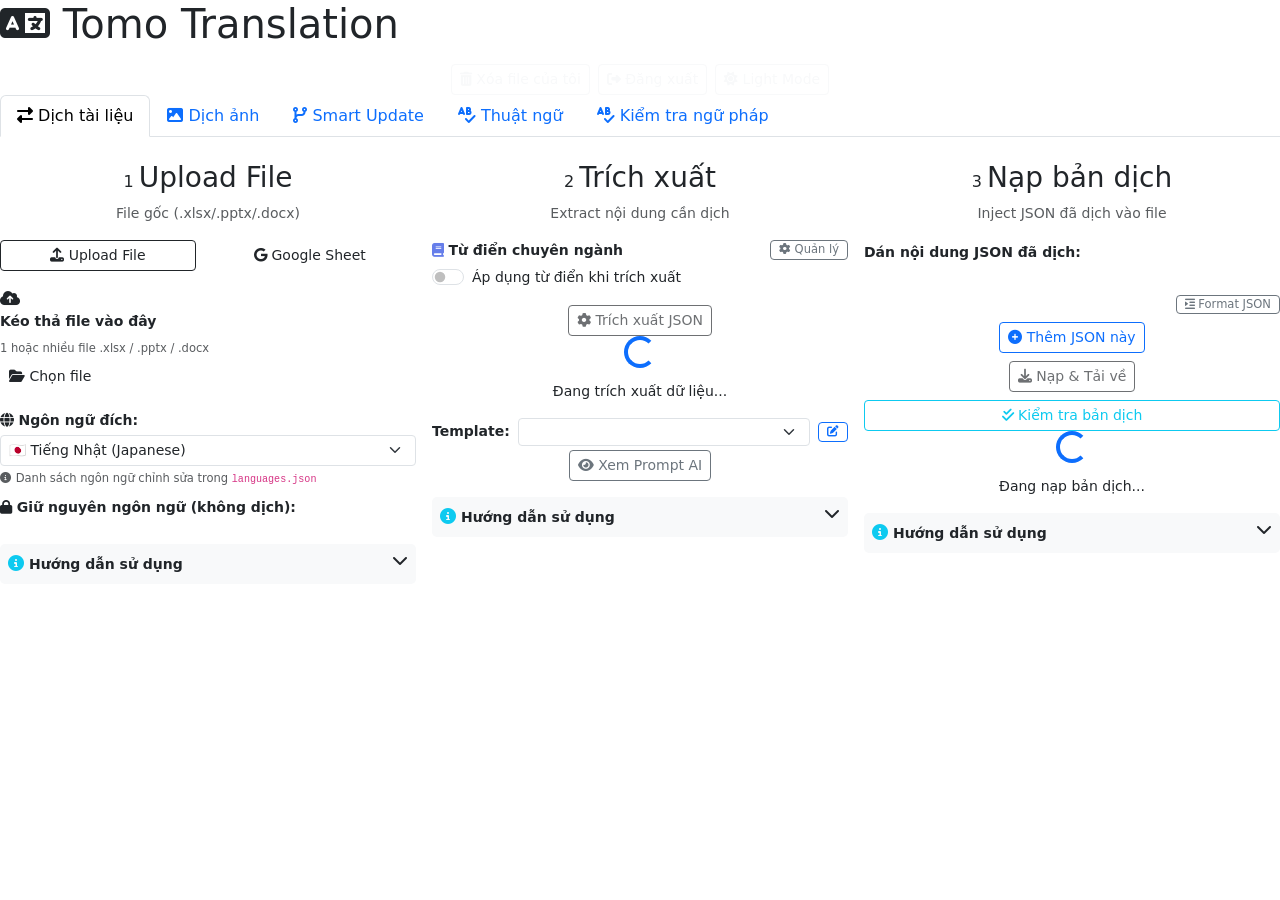
==== commit 9eb6094d: "update" ====
--- a/templates/index.html
+++ b/templates/index.html
@@ -56,6 +56,13 @@
             <li class="nav-item" role="presentation">
                 <button class="nav-link" id="main-tab4" data-bs-toggle="tab" data-bs-target="#mainTab4" type="button" role="tab" aria-selected="false">
                     <i class="fas fa-spell-check"></i> Thuật ngữ
+                </button>
+            </li>
+            <li class="nav-item" role="presentation">
+                <button class="nav-link" id="main-tab5"
+                        data-bs-toggle="tab" data-bs-target="#mainTab5"
+                        type="button" role="tab" aria-selected="false">
+                    <i class="fas fa-spell-check"></i> Kiểm tra ngữ pháp
                 </button>
             </li>
         </ul>
@@ -1237,6 +1244,34 @@
         </div><!-- /row -->
         </div><!-- /tab-pane tab4 Terminology -->
 
+        <div class="tab-pane fade" id="mainTab5" role="tabpanel"
+             aria-labelledby="main-tab5">
+          <div class="row g-3">
+
+            <!-- Bước 1: Upload file (reuses same logic as Tab 1) -->
+            <div class="col-lg-4">
+              <div class="function-card" id="proofStep1Card">
+                <!-- PROOF_STEP1_PLACEHOLDER -->
+              </div>
+            </div>
+
+            <!-- Bước 2: Trích xuất & Copy Prompt -->
+            <div class="col-lg-4">
+              <div class="function-card" id="proofStep2Card">
+                <!-- PROOF_STEP2_PLACEHOLDER -->
+              </div>
+            </div>
+
+            <!-- Bước 3: Paste kết quả AI & Map ngược -->
+            <div class="col-lg-4">
+              <div class="function-card" id="proofStep3Card">
+                <!-- PROOF_STEP3_PLACEHOLDER -->
+              </div>
+            </div>
+
+          </div>
+        </div><!-- /tab-pane tab5 Kiểm tra ngữ pháp -->
+
         </div><!-- /tab-content -->
     </div>
     
